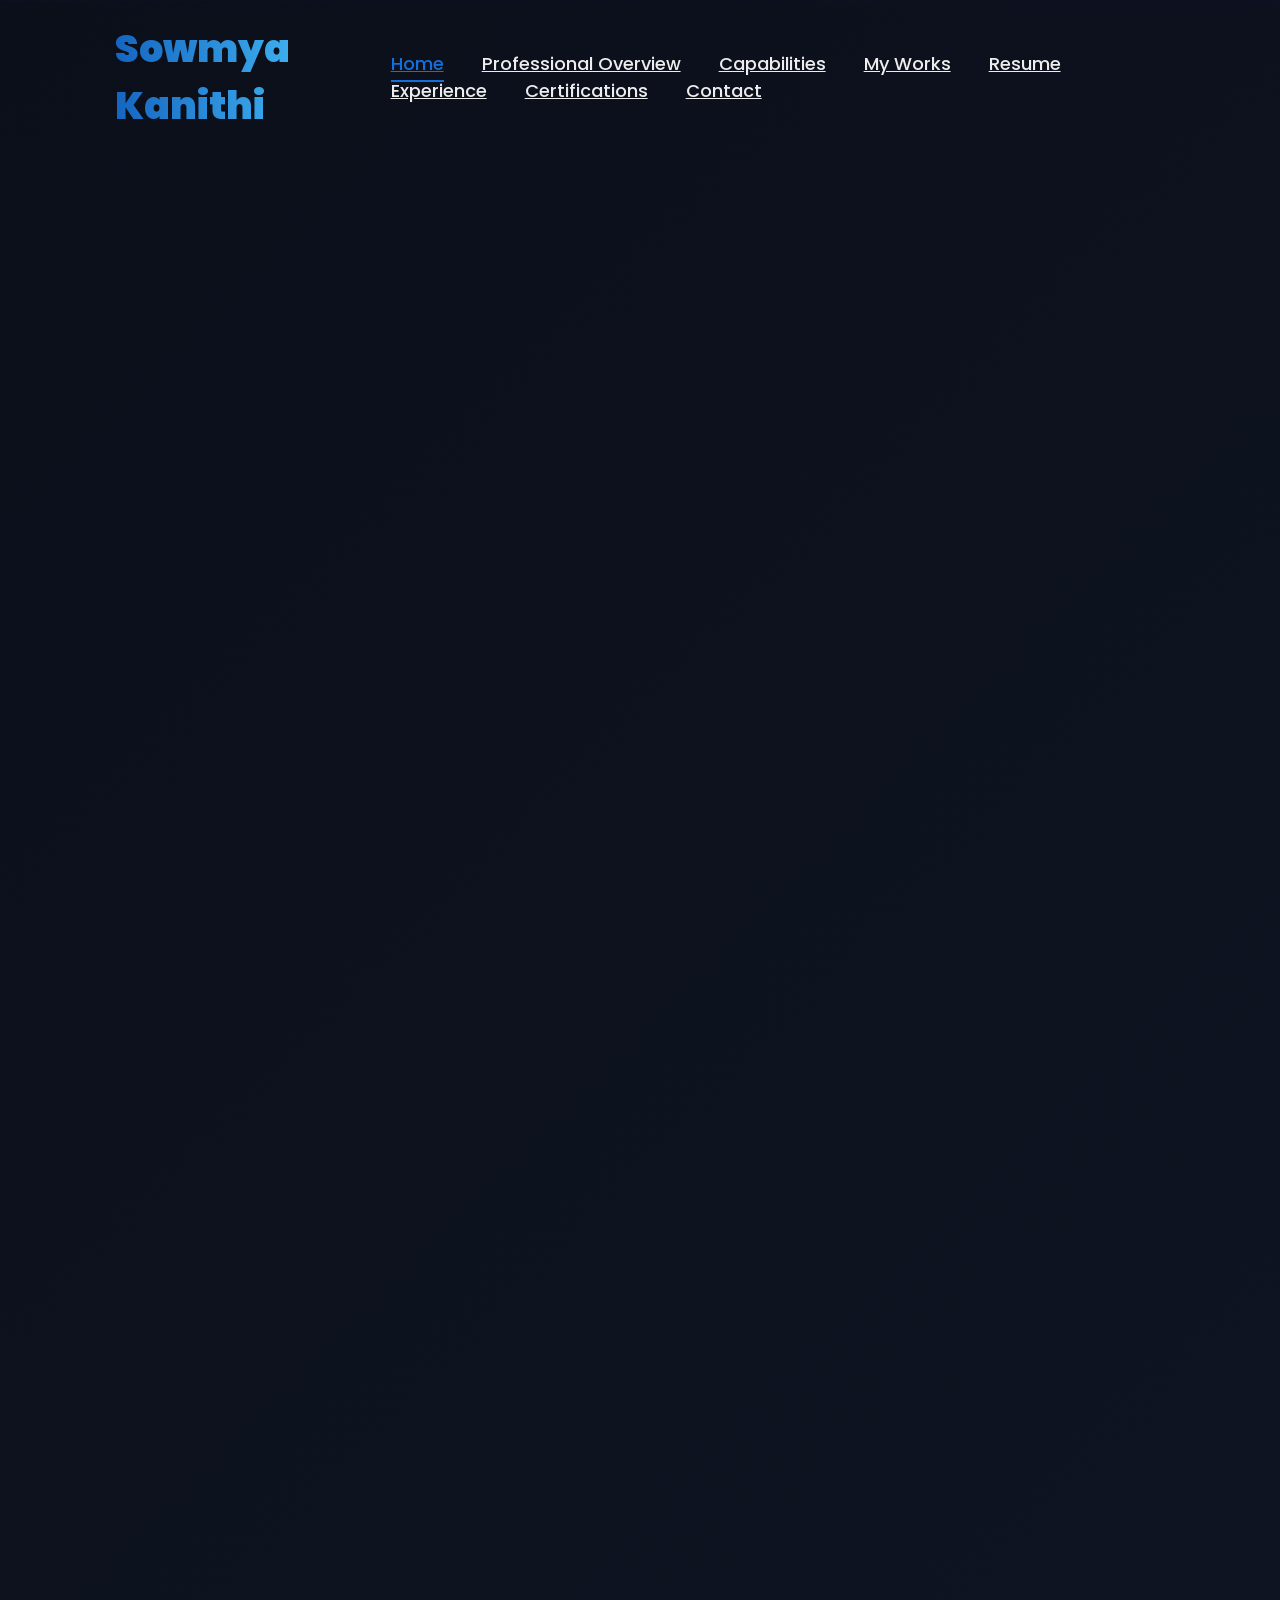
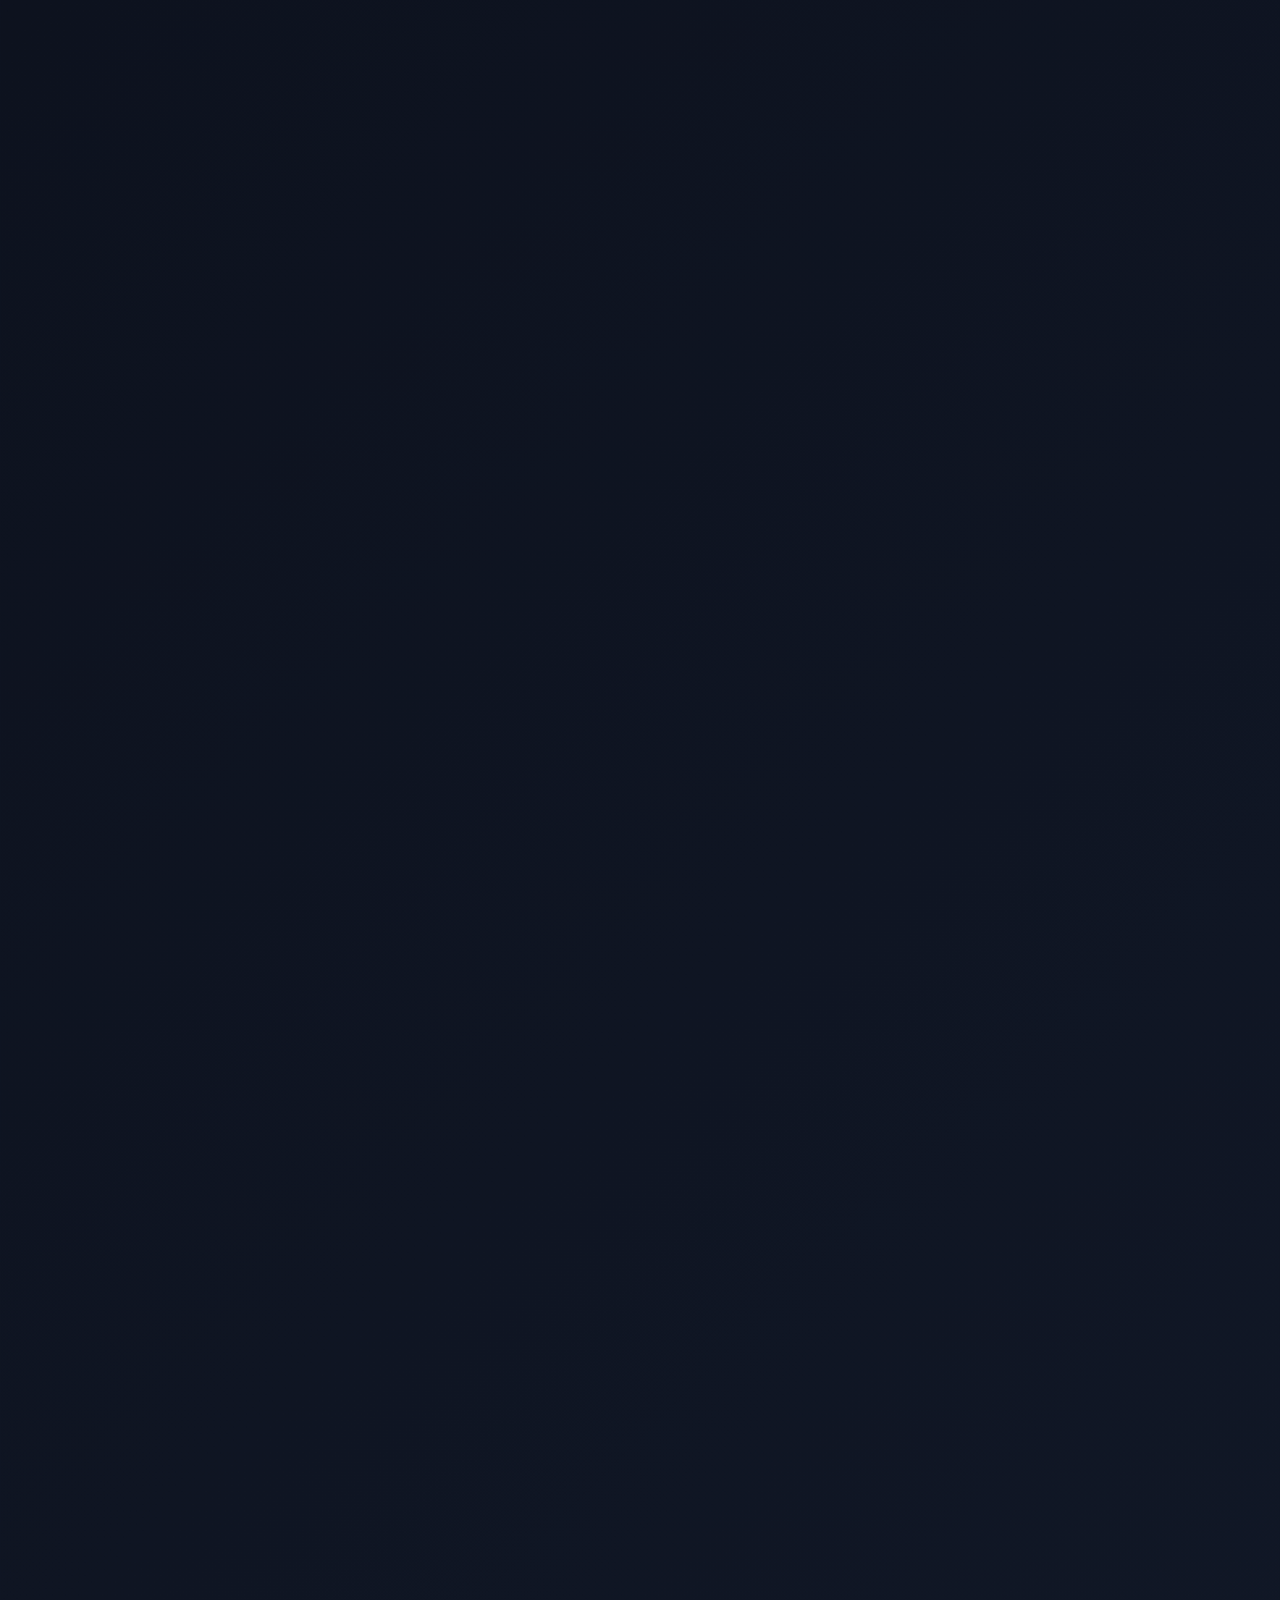
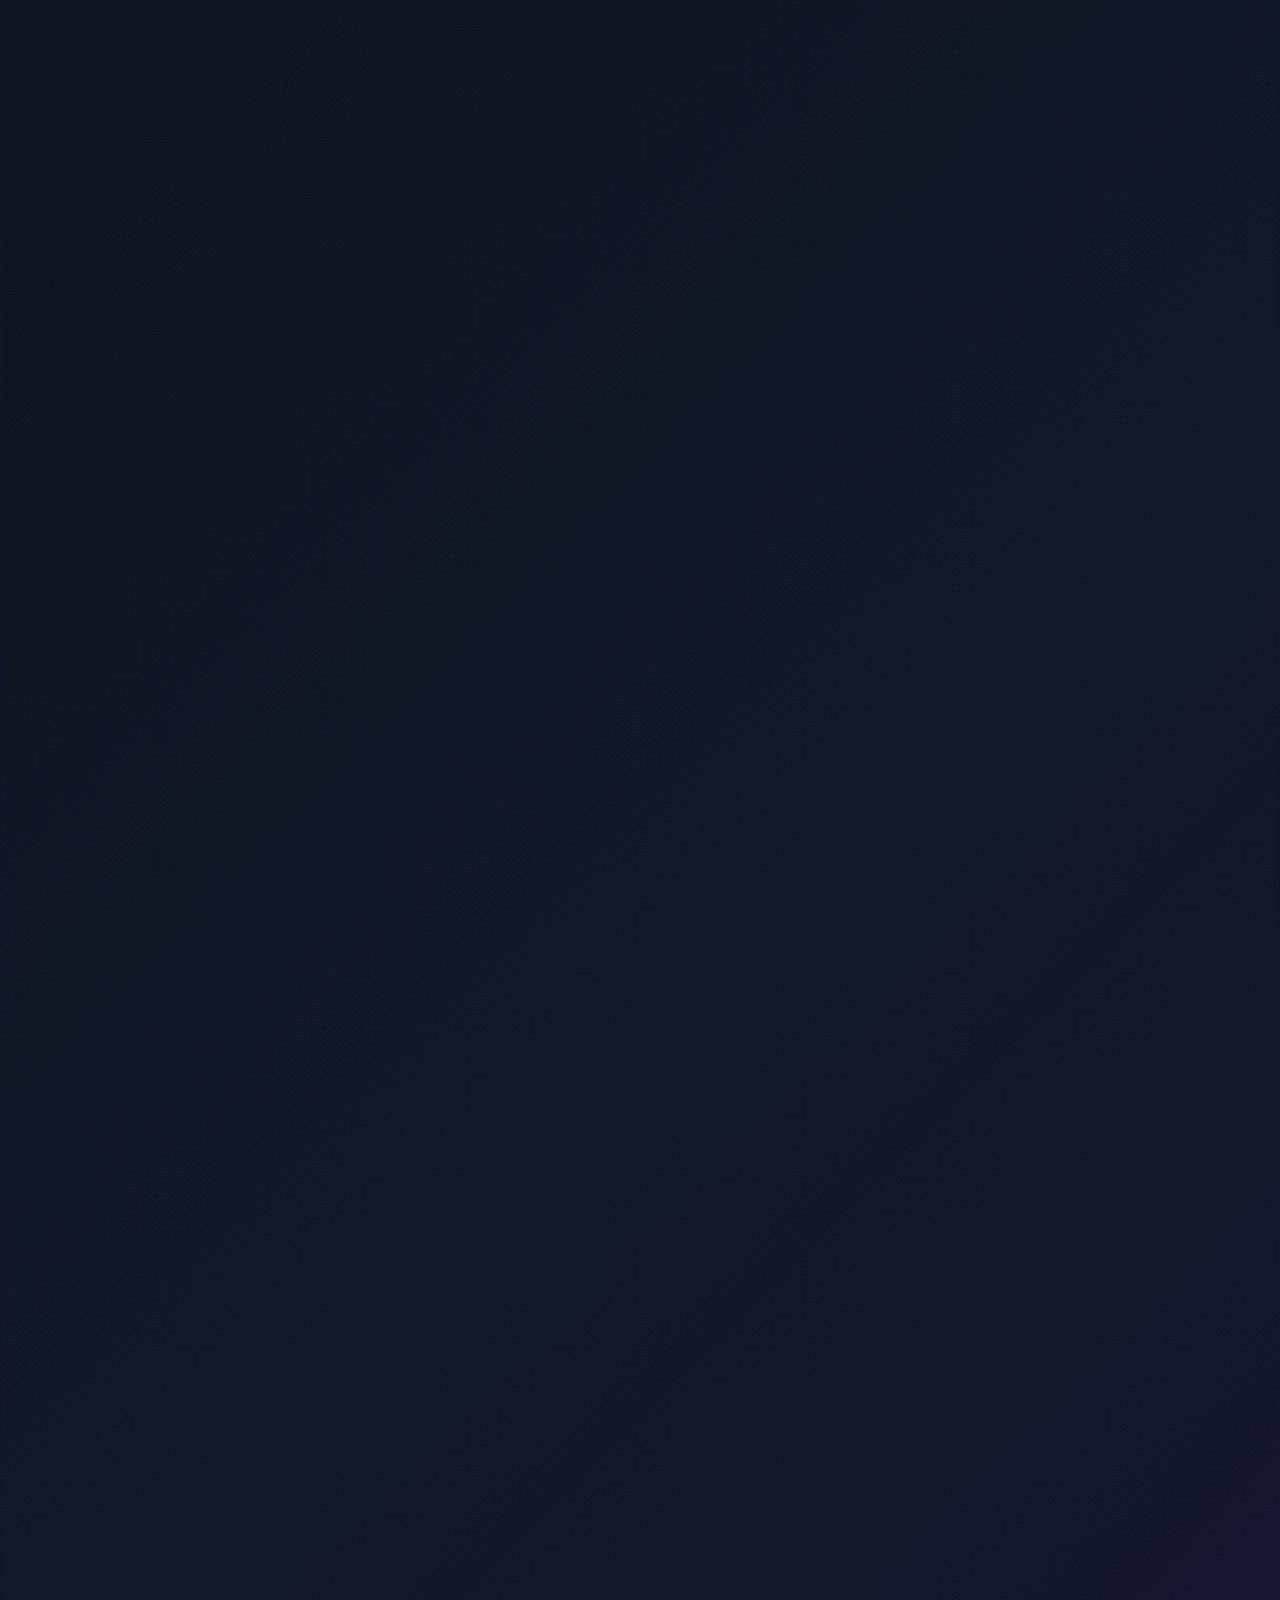
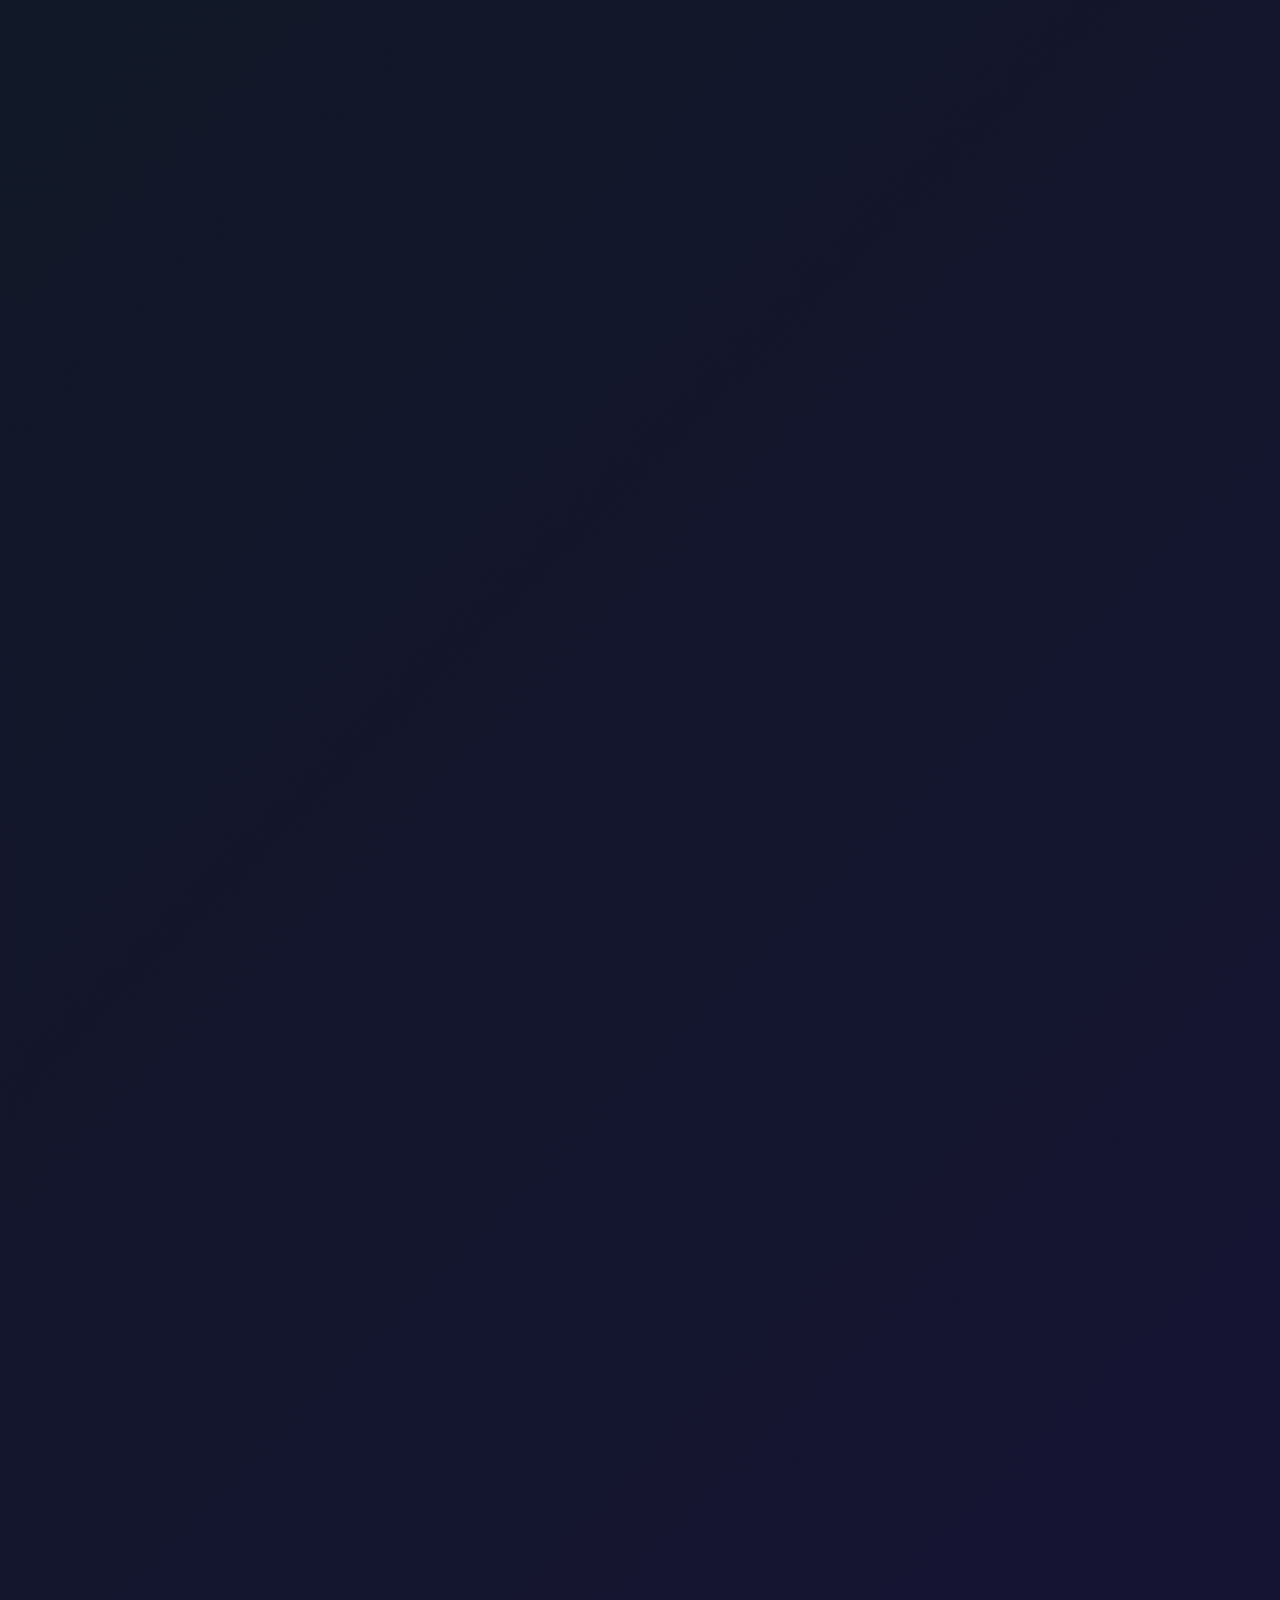
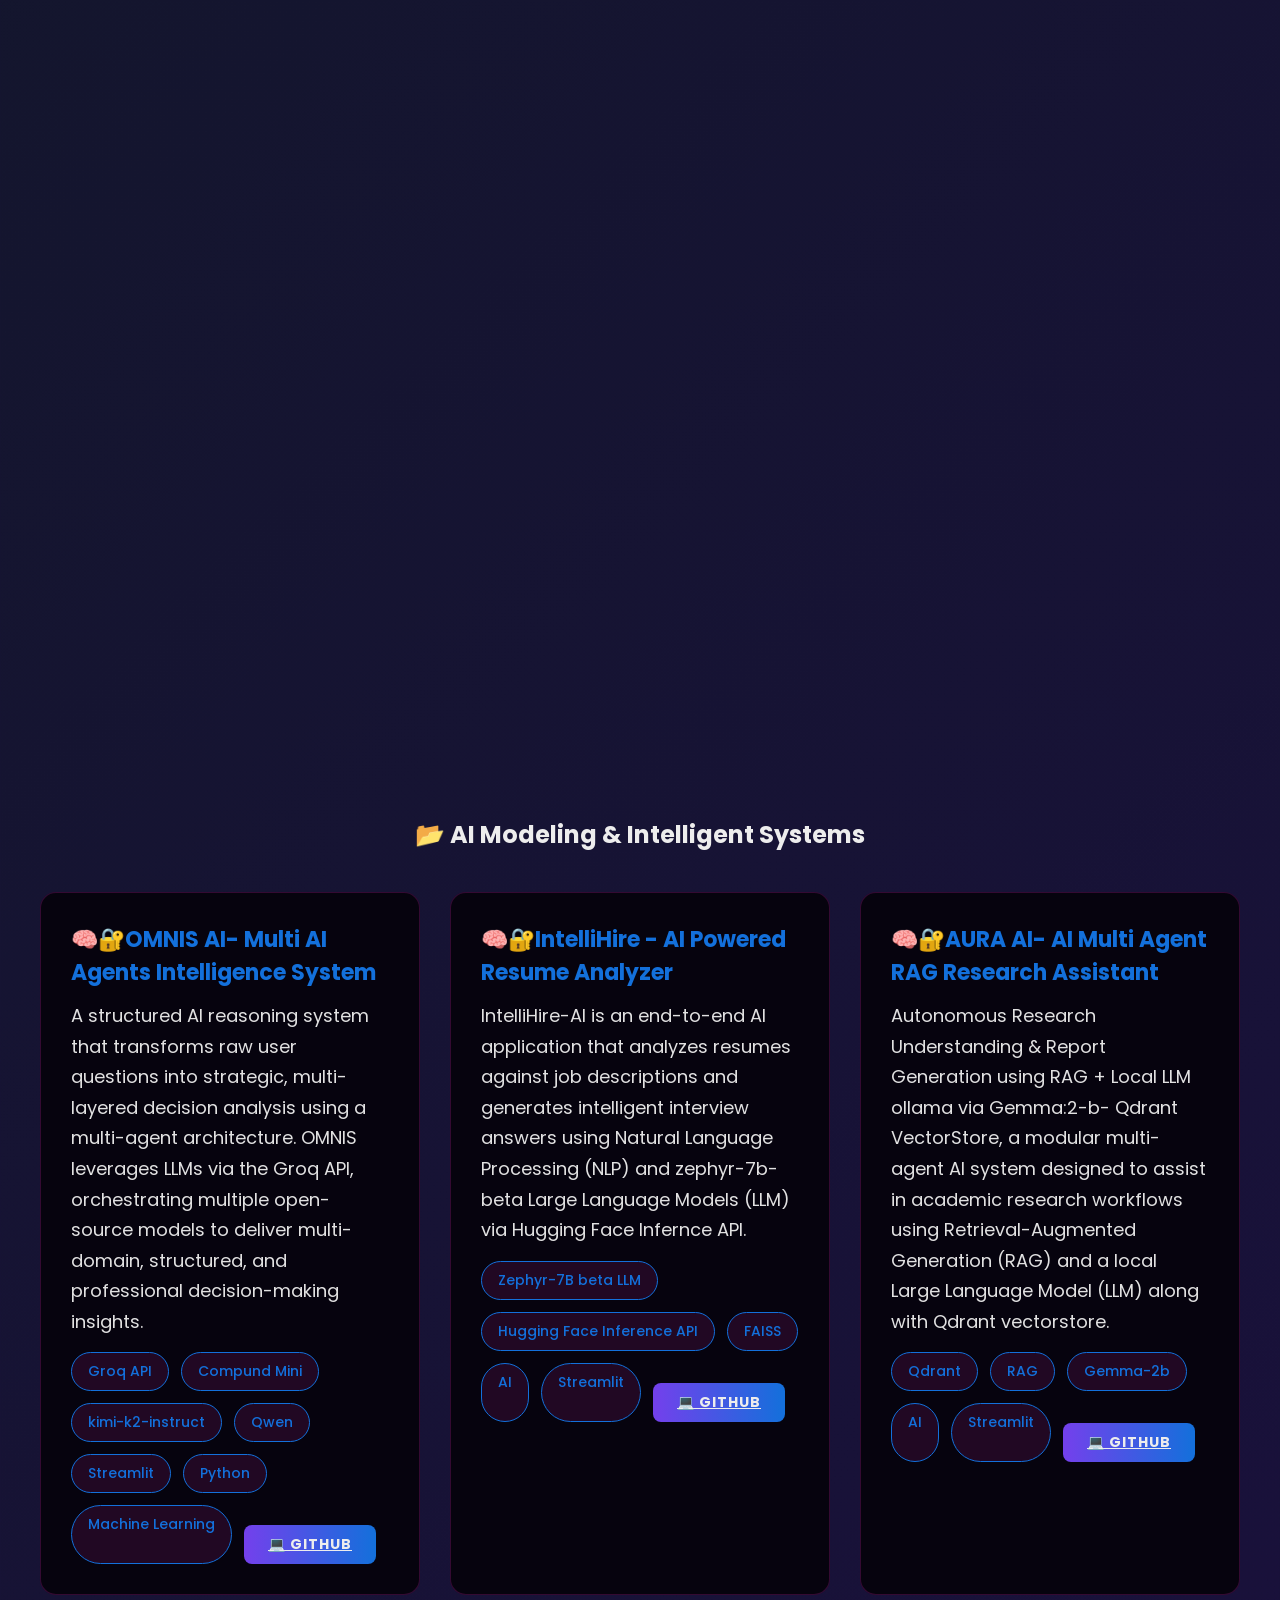
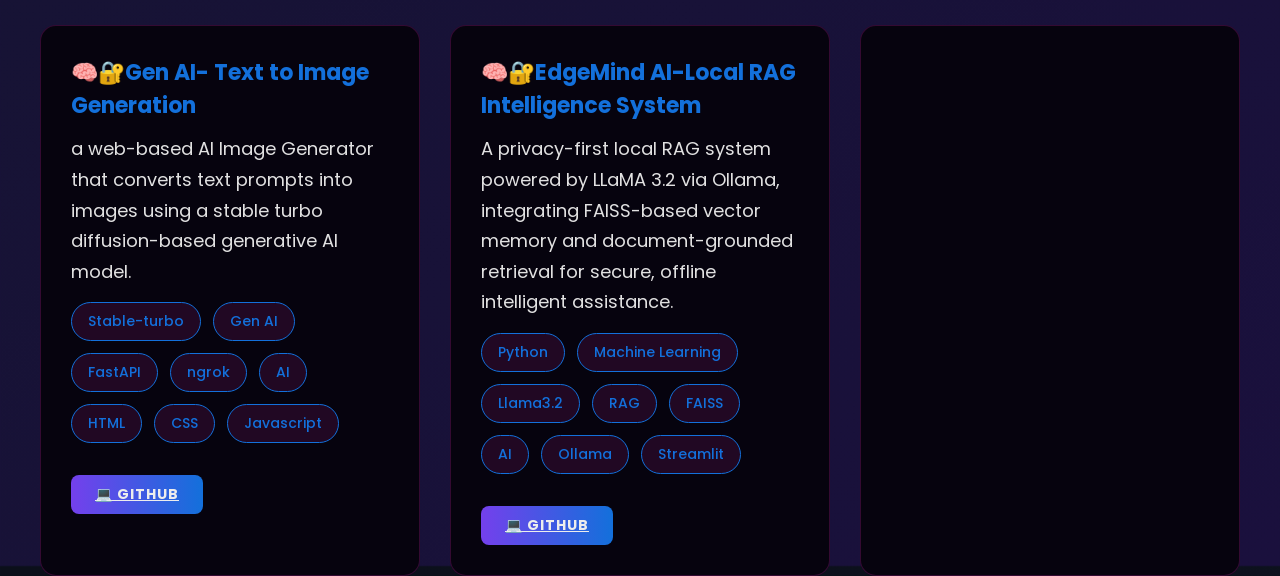
==== home.html @ eaaad218 "Rename index.html to home.html" ====
<!DOCTYPE html>
<html lang="en">
<head>
  <meta charset="UTF-8" />
  <meta name="viewport" content="width=device-width, initial-scale=1.0" />
  <title>Sowmya Kanithi | Portfolio</title>
  
  <!-- Google tag (gtag.js) -->
<script async src="https://www.googletagmanager.com/gtag/js?id=G-3ME62RNR73"></script>
<script>
  window.dataLayer = window.dataLayer || [];
  function gtag(){dataLayer.push(arguments);}
  gtag('js', new Date());

  gtag('config', 'G-PY3MN7GMGR');
</script>
  
  <!-- Google tag (gtag.js) -->
<script async src="https://www.googletagmanager.com/gtag/js?id=G-3ME62RNR73"></script>
<script>
  window.dataLayer = window.dataLayer || [];
  function gtag(){dataLayer.push(arguments);}
  gtag('js', new Date());

  gtag('config', 'G-PY3MN7GMGR');
</script>
  <link rel="stylesheet" href="css/styles.css" />
  <link href="https://unpkg.com/boxicons@2.1.4/css/boxicons.min.css" rel="stylesheet" />
</head>





<body>
<div id="particles-js"></div>


<!-- HEADER -->
<header class="header">
  <a href="#home" class="brand-logo">Sowmya Kanithi</a>
  <div class="bx bx-menu" id="menu-icon"></div>

  <nav class="navbar">
    <a href="#home" class="active">Home</a>
    <a href="#about">Professional Overview</a>
    <a href="#skills">Capabilities</a>
    <a href="#projects">My Works</a>
    <a href="Sowmya_Kanithi_Resume.pdf">Resume</a>
    <a href="#internships">Experience</a>
    <a href="#certifications">Certifications</a>
    <a href="#contact">Contact</a>
  </nav>
</header>



<!-- HOME -->
 
<section class="home reveal" id="home">
  <div class="home-content">
    <h1>Hello World, I'm <span>Sowmya Kanithi</span></h1>
    <h3 class="typing-text"><span id="typing"></span></h3>

    <p>
     Creating next-generation AI systems using ML, GenAI, and LLM technologies
    </p>
  

    <!----Skills Cloud-->
<div class="skills-cloud">

  <span class="skill-fly">Machine Learning</span>
  <span class="skill-fly">Generative AI</span>
  <span class="skill-fly">Artificial Intelligence</span>
  <span class="skill-fly">LLM Orchestration</span>
  <span class="skill-fly">AI Agents</span>
  <span class="skill-fly">Retrieval Augmented Generation</span>
  <span class="skill-fly">Natural Language Processing</span>
  <span class="skill-fly">Computer Vision</span>
  <span class="skill-fly">Deep Learning</span>
  <span class="skill-fly">Front End </span>
  <span class="skill-fly">Full Stack Development</span>

</div>

<p>
  Developing scalable solutions with RAG architectures and multi agentic workflows.
</p>

<section class="ai-impact">

  <div class="impact-container">

    <div class="impact-box">
      <h2 class="counter" data-target="10">10</h2>
      <p>Applied AI & GenAI Solutions</p>
    </div>



    <div class="impact-box">
      <h2 class="counter" data-target="10">10</h2>
      <p>ML Intelligent Systems</p>
    </div>

  </div>

</section>



    <div class="btn-box">
      <a href="Sowmya_Kanithi_Resume.pdf" class="btn" download>📄View Resume
      </a>
      <a href="#contact" class="btn">Let's Colaborate</a>
    </div>
  </div>
</section>


<!----About----------------->
<section class="about reveal" id="about">
  <h2 class="heading">Professional <span>Overview</span></h2>

  <div class="about-content reveal">

  <p>
    I am an <span class="highlight">AI & Machine Learning Engineer</span> 
    specializing in building intelligent systems powered by 
    <span class="highlight">Machine Learning, Natural Language Processing, and Generative AI</span> 
    to solve complex real-world challenges.
  </p>

  <p>
    I design and develop 
    <span class="highlight">end-to-end AI architectures</span>, including 
    <span class="highlight">Retrieval-Augmented Generation (RAG) pipelines</span>, 
    <span class="highlight">LLM-driven applications</span>, and 
    <span class="highlight">scalable NLP platforms</span> engineered for real-world deployment.
  </p>

  <p>
    My focus is on transforming advanced models and complex datasets into 
    <span class="highlight">robust, production-ready AI systems</span> 
    that generate meaningful insights and deliver measurable impact.
  </p>

  <p>
    With a strong passion for innovation, I continuously explore 
    <span class="highlight">emerging advancements in AI, Deep Learning, and intelligent automation</span> 
    to build next-generation intelligent solutions.
  </p>

  <p>
    Beyond AI engineering, I bring expertise in 
    <span class="highlight">Frontend Development and Data Science</span>, 
    while expanding into 
    <span class="highlight">Full-Stack AI Development</span> 
    to create seamless, end-to-end intelligent applications.
  </p>

  </div>


    <div class="btn-box">
      <a href="#projects" class="btn">📁Engineering Portfolio</a>
      <a href="#skills" class="btn">🧑‍💻💡Core Engineering Capabilities</a>
    </div>
  </div>
</section>





<!-- SKILLS -->
<section class="skills reveal" id="skills">
  <h2 class="heading">Core <span>Engineering Capabilities</span></h2>

  <div class="skills-grid">

    <div class="skill-card">
      <h3>💻Core Programming & Software Engineering</h3>
      <div class="skill-tags">
        <span>Python</span>
        <span>C / C++</span>
        <span>SQL</span>
      </div>
    </div>


    <div class="skill-card">
      <h3>🧠 Machine Learning</h3>
      <div class="skill-tags">
        <span>Supervised</span>
        <span>Unsupervised</span>
        <span>Evaluation</span>
        <span>Classification</span>
        <span>Cross Validation</span>
        <span>Regression</span>
      </div>
    </div>

    <div class="skill-card">
      <h3>🚀 Artificial Intelligence</h3>
      <div class="skill-tags">
        <span>Model Deployment</span>
        <span>AI Pipelines</span>
        <span>API Integration</span>
        <span>Scalable AI Systems</span>
      </div>
    </div>

    <div class="skill-card">
      <h3>🗣️ Natural Language Intelligence</h3>
      <div class="skill-tags">
        <span>NLTK</span>
        <span>spaCy</span>
        <span>Gensim</span>
        <span>TF-IDF</span>
        <span>Word Vectors</span>
      </div>
    </div>

    <div class="skill-card">
      <h3>🤖 Generative AI</h3>
      <div class="skill-tags">
        <span>LLMs</span>
        <span>Prompt Engineering</span>
        <span>RAG</span>
        <span>Hugging Face Transformers</span>
        <span>AI Agents</span>
        <span>VectorBases</span>
      </div>
    </div>

    <div class="skill-card">
      <h3> Backend & API</h3>
      <div class="skill-tags">
        <span>FastAPI</span>
        <span>Groq API</span>
        <span>ngrok</span>
        <span>HuggingFace Inference</span>
      </div>
    </div>


    <div class="skill-card">
      <h3> Large Language Models</h3>
      <div class="skill-tags">
       <span>Ollama</span>
        <span>LLaMA</span>
        <span>Qwen </span>
        <span>FLAN-T5</span>
        <span>Stable-turbo diffusion</span>
        <span>Groq/compound-mini</span>
        <span>moonshotai/kimi-k2-instruct</span>
        <span>Gemma-2b</span>
        <span>zephyr-7b-beta</span>
        </div>
    </div>


    <div class="skill-card">
      <h3>🔗 Retrieval-Augmented Generation (RAG)</h3>
      <div class="skill-tags">
        <span>LangChain</span>
        <span>FAISS</span>
        <span>Chroma DB</span>
        <span>Embeddings</span>
        <span>Sentence Transformers</span>
      </div>
    </div>

    

    <div class="skill-card">
      <h3>🧬 Deep Learning</h3>
      <div class="skill-tags">
        <span>ANN</span>
        <span>CNN</span>
        <span>YOLO</span>
        <span>OpenCV</span>
        <span>PyTorch</span>
        <span>Tensorflow</span>
      </div>
    </div>

    <div class="skill-card">
      <h3>🎨 Frontend & Interface Engineering</h3>
      <div class="skill-tags">
        <span>HTML/CSS</span>
        <span>JavaScript</span>
      </div>
    </div>


    <div class="skill-card">
      <h3>🌐 Model Deployment</h3>
      <div class="skill-tags">
        <span>Streamlit</span>
        <span>vercel</span>
        <span>Netlify</span>
        <span>Gradio</span>
        <span>Git/GitHub</span>
        <span>Hugging Face Spaces</span>
      </div>
    </div>

    <div class="skill-card">
      <h3>🛠️ AI Frameworks & Technology Stack</h3>
      <div class="skill-tags">
        <span>Jupyter Notebook</span>
        <span>Google Colab</span>
        <span>VS Code</span>
        <span>PyCharm</span>
        <span>GitHub</span>
      </div>
    </div>

    <div class="skill-card">
      <h3>🗄️ Databases & Data Engineering</h3>
      <div class="skill-tags">
        <span>FAISS</span>
        <span>ChromaDB</span>
        <span>SQL</span>
      </div>
    </div>
  </div>
</section>



<!-- PROJECTS (SKILL-CARD STYLE GRID) -->
<section class="projects reveal" id="projects">
  <h4 class="heading">Engineering <span>Portfolio</span></h4>
  

  <!-- ===== HuggingFace Spaces Deployed Projects ===== -->
  <h3 class="sub-heading">Production AI Systems – Hugging Face🤗</h3>

  <div class="project-grid">

    <div class="project-card">
        <h3>📚⚙️EconomAI - AI Finance Business Analyst</h3>
      </a>

      <p>
        An intelligent AI-powered business analysis system that transforms raw business data into actionable insights using Machine Learning, LLM reasoning, and automated analytics pipelines. The system analyzes financial and operational data, generates strategic insights, and assists decision-making through AI-driven reports, predictive analysis, and natural language explanations.
      </p>

      <div class="project-tags">
        <span>ngrok</span>
        <span>FAISS</span>
        <span>Python</span>
        <span>HuggingFace Spaces</span>
        <span>FLAN-T5</span>
        <span>Gradio</span>
      </div>

      <a class="github-link"
href="https://github.com/sowmya13531/AI-Finance-Personal-Business-Analyst.git" target="_blank" rel="noopener noreferrer">
 💻 Github</a>

      <a class="project-link" href="https://huggingface.co/spaces/Sowmya135/AI-Finance-Business-Analyst" target="_blank" >
        <span>🚀LIVE</span>
      </a>
    </div>

    <div class="project-card">
        <h3>📰🧠VeritasAI – Hybrid Explainable News Intelligence System</h3>
      </a>

      <p>
       A multi-stage hybrid AI system that detects misinformation using ensemble machine learning, contextual embeddings, and LLM-assisted reasoning.Built with explainable modules, bias & emotion analysis, and adaptive feedback memory for scalable, interpretable real-time deployment on Hugging Face Spaces.
      </p>

      <div class="project-tags">
        <span>Qwen 1.9B LLM</span>
        <span>XAI</span>
        <span>Gradio</span>
        <span>ChromaDB</span>
        <span>Machine Learning</span>
        <span>HuggingFace Spaces</span>
        <span>Python</span>
        <span>Machine Learning</span>
        <span>TFIDF</span>
        <span>SpaCy</span>
      </div>
      
    
        <a class="github-link"
    href="https://github.com/sowmya13531/AI-News-Credibility-Analyzer"
    target="_blank">
    💻 GitHub
    </a>

      <a class="project-link" href="https://huggingface.co/spaces/Sowmya135/AI-News-Credibility-Analyzer" target="_blank" rel="noopener noreferrer">
        <span>🚀LIVE</span>
      </a>
    </div>
  


    <div class="project-card">
        <h3>📚⚙️ContextIQ – Retrieval-Augmented Knowledge Engine</h3>
      </a>

      <p>
        An advanced Retrieval-Augmented Generation (RAG) system enabling multi-format document ingestion (PDF, TXT, DOCX) with context-aware semantic retrieval.Delivers grounded, citation-backed responses using vector embeddings and LLM reasoning to minimize hallucinations and ensure factual accuracy.
      </p>

      <div class="project-tags">
        <span>LangChain</span>
        <span>FAISS</span>
        <span>Python</span>
        <span>HuggingFace Spaces</span>
        <span>FLAN-T5</span>
        <span>Gradio</span>
      </div>

      <a class="github-link"
href="https://github.com/sowmya13531/RAG.git" target="_blank" rel="noopener noreferrer">
 💻 Github</a>

      <a class="project-link" href="https://huggingface.co/spaces/Sowmya135/RetrievalAugmentedGenerator" target="_blank" >
        <span>🚀LIVE</span>
      </a>
    </div>

    <div class="project-card">
        <h3>🛡️🌐PhishShield AI – Intelligent URL Threat Detection Engine</h3>
      </a>

      <p>
        An AI-powered web threat detection system that classifies URLs as benign, phishing, malware, or defacement using supervised machine learning models trained on labeled security datasets.
Engineered with feature extraction pipelines, lexical analysis, and real-time prediction capabilities for robust and scalable web security intelligence.
      </p>

      <div class="project-tags">
        <span>Gradio</span>
        <span>HuggingFace Spaces</span>
        <span>Python</span>
        <span>Machine Learning</span>
      </div>

      <a class="github-link"
      href="https://github.com/sowmya13531/URL-Defender.git" target="_blank" rel="noopener noreferrer">
   💻 Github</a>

      <a class="project-link" href="https://huggingface.co/spaces/Sowmya135/URL-threat-detector" target="_blank" rel="noopener noreferrer">
        <span>🚀LIVE</span>
      </a>
    </div>

    <div class="project-card">
        <h3>📄🧠DocuFusion AI – Multi-Document Intelligence Engine</h3>
      </a>

      <p>
        A multi-document Retrieval-Augmented Generation (RAG) system enabling semantic search and contextual question answering across multiple PDF sources.
Utilizes vector embeddings, similarity retrieval, and LLM-based reasoning to deliver grounded, context-aware responses with reduced hallucinations.
      </p>

      <div class="project-tags">
        <span>Gradio</span>
        <span>HuggingFace Spaces</span>
        <span>Python</span>
        <span>Machine Learning</span>
        <span>Senetnce Transformers</span>
        <span>Google FLAN-T5</span>
      </div>

      <a class="github-link"
       href="https://github.com/sowmya13531/Simple-RAG-Application.git" target="_blank" rel="noopener noreferrer">
   💻 Github</a>

      <a class="project-link" href="https://huggingface.co/spaces/Sowmya135/RAG" target="_blank" rel="noopener noreferrer">
        <span>🚀LIVE</span>
      </a>
    </div>
  </div>
  <div class="btn-box">
    <a href="#internships" class="btn">Internship Experience
    </a>
  </div>
</section>









<!-- == Other GitHub Projects == -->
<h3 class="sub-heading">📂 AI Modeling & Intelligent Systems</h3>

<div class="project-grid">

   <div class="project-card">
      <h3>🧠🔐OMNIS AI- Multi AI Agents Intelligence System</h3>
    </a>
    <p>
      A structured AI reasoning system that transforms raw user questions into strategic, multi-layered decision analysis using a multi-agent architecture. OMNIS leverages LLMs via the Groq API, orchestrating multiple open-source models to deliver multi-domain, structured, and professional decision-making insights.
    </p>
    <div class="project-tags">
      <span>Groq API</span>
      <span>Compund Mini</span>
      <span>kimi-k2-instruct</span>
      <span>Qwen</span>
      <span>Streamlit</span>
      <span>Python</span>
      <span>Machine Learning</span>
      <a class="github-link"
       href="https://github.com/sowmya13531/OMNIS.git" target="_blank" rel="noopener noreferrer">
   💻 Github</a>

    </div>
  </div>

  <div class="project-card">
      <h3>🧠🔐IntelliHire - AI Powered Resume Analyzer</h3>
    </a>
    <p>
      IntelliHire-AI is an end-to-end AI application that analyzes resumes against job descriptions and generates intelligent interview answers using Natural Language Processing (NLP) and zephyr-7b-beta Large Language Models (LLM) via Hugging Face Infernce API.
    </p>
    <div class="project-tags">
      <span>Zephyr-7B beta LLM</span>
      <span>Hugging Face Inference API</span>
      <span>FAISS</span>
      <span>AI</span>
      <span>Streamlit</span>
      <a class="github-link"
       href="https://github.com/sowmya13531/IntelliHire-AI.git" target="_blank" rel="noopener noreferrer">
   💻 Github</a>

    </div>
  </div>

  <div class="project-card">
      <h3>🧠🔐AURA AI- AI Multi Agent RAG Research Assistant</h3>
    </a>
    <p>
      Autonomous Research Understanding & Report Generation using RAG + Local LLM ollama via Gemma:2-b- Qdrant VectorStore, a modular multi-agent AI system designed to assist in academic research workflows using Retrieval-Augmented Generation (RAG) and a local Large Language Model (LLM) along with Qdrant vectorstore.
    </p>
    <div class="project-tags">
      <span>Qdrant</span>
      <span>RAG</span>
      <span>Gemma-2b</span>
      <span>AI</span>
      <span>Streamlit</span>
      <a class="github-link"
       href="https://github.com/sowmya13531/AURA-AI-Multi-Agent-RAG-Research-Assistant-.git" target="_blank" rel="noopener noreferrer">
   💻 Github</a>

    </div>
  </div>


  <div class="project-card">
      <h3>🧠🔐Gen AI- Text to Image Generation</h3>
    </a>
    <p>
       a web-based AI Image Generator that converts text prompts into images using a stable turbo diffusion-based generative AI model.
    </p>
    <div class="project-tags">
      <span>Stable-turbo</span>
      <span>Gen AI</span>
      <span>FastAPI</span>
      <span>ngrok</span>
      <span>AI</span>
      <span>HTML</span>
      <span>CSS</span>
      <span>Javascript</span>
      <a class="github-link"
       href="https://github.com/sowmya13531/Gen-AI.git" target="_blank" rel="noopener noreferrer">
   💻 Github</a>

    </div>
  </div>



  <div class="project-card">
      <h3>🧠🔐EdgeMind AI-Local RAG Intelligence System</h3>
    </a>
    <p>
      A privacy-first local RAG system powered by LLaMA 3.2 via Ollama, integrating FAISS-based vector memory and document-grounded retrieval for secure, offline intelligent assistance.
    </p>
    <div class="project-tags">
      <span>Python</span>
      <span>Machine Learning</span>
      <span>Llama3.2</span>
      <span>RAG</span>
      <span>FAISS</span>
      <span>AI</span>
      <span>Ollama</span>
      <span>Streamlit</span>
      <a class="github-link"
       href="https://github.com/sowmya13531/LocalRAG-LLM.git" target="_blank" rel="noopener noreferrer">
   💻 Github</a>

    </div>
  </div>

  <div class="project-card">
---- css/styles.css ----
@import url('https://fonts.googleapis.com/css2?family=Poppins:wght@300;400;500;600;700;800;900&display=swap');

/* ================== ROOT ================== */
:root {
  --bg-color: linear-gradient(135deg, #0B0F1A, #111827, #1A103D);
  --second-bg-color: #06030e;
  --text-color: #ededed;
  --main-color: #1370db;
}

/* =====Loading============*/
.loader-body{
  background:#020617;
  display:flex;
  justify-content:center;
  align-items:center;
  height:100vh;
  color:#4cc9ff;
  font-family: "Courier New", monospace;
}

.boot-screen{
  text-align:left;
  font-size:18px;
  max-width:700px;
}

.spinner{
  margin-top:25px;
  width:40px;
  height:40px;
  border:4px solid rgba(21,101,192,0.2);
  border-top:4px solid #1565C0;
  border-radius:50%;
  animation:spin 1s linear infinite;
}

@keyframes spin{
  100%{
    transform:rotate(360deg);
  }
}

.ai-impact{
  padding:60px 8%;
}

.impact-container{
  display:flex;
  justify-content:center;
  flex-wrap:wrap;
  gap:40px;
}

.impact-box{

  width:180px;
  text-align:center;

  padding:25px;

  border-radius:10px;

  border:1px solid rgba(255,255,255,0.1);

  background:rgba(255,255,255,0.05);

  backdrop-filter:blur(8px);

  transition:0.3s ease;
}

.impact-box:hover{
  transform:translateY(-8px);
  box-shadow:0 10px 30px rgba(0,0,0,0.3);
}

.counter{
  font-size:3rem;
  font-weight:700;
  color:#6c63ff;
}

.impact-box p{
  margin-top:8px;
  font-size:1.4rem;
  color:#ccc;
}




.skills-cloud{
  display:flex;
  flex-wrap:wrap;
  gap:14px;
  max-width:500px;
  margin-right:40px;
}

/* skill rectangles */

.skill-fly{
  padding:8px 16px;
  font-size:1.9rem;
  font-weight:600;

  color:rgb(31, 84, 231);

  border-radius:6px;
  border:1px solid rgba(255,255,255,0.2);

  background:rgba(255,255,255,0.06);
  backdrop-filter:blur(8px);

  transition:2px 2px 2px 0.5s ease;

  animation:float 4s ease-in-out infinite;
}

/* hover */

.skill-fly:hover{
  transform:scale(1.08);
  border-color:#6c63ff;
  box-shadow:0 8px 20px rgba(108,99,255,0.35);
}

/* floating animation */

@keyframes float{

  0%{
    transform:translateY(0px);
  }

  50%{
    transform:translateY(-10px);
  }

  100%{
    transform:translateY(0px);
  }

}

/* different animation timing */

.skill-fly:nth-child(2){animation-duration:5s;}
.skill-fly:nth-child(3){animation-duration:6s;}
.skill-fly:nth-child(4){animation-duration:4.5s;}
.skill-fly:nth-child(5){animation-duration:5.5s;}
.skill-fly:nth-child(6){animation-duration:6s;}
.skill-fly:nth-child(7){animation-duration:5s;}
.skill-fly:nth-child(8){animation-duration:4s;}
.skill-fly:nth-child(9){animation-duration:5.5s;}
.skill-fly:nth-child(10){animation-duration:6s;}

/*===================Animated==========

.animated-text {
  font-size: 28px;
  font-weight: 600;
  background: linear-gradient(
    90deg,
    #1d098b,
    #a73614,
    #00a2ff
  );
  background-size: 200%;
  -webkit-background-clip: text;
  -webkit-text-fill-color: transparent;
  animation: gradientMove 3s linear infinite;
}

@keyframes gradientMove {
  0% { background-position: 0%; }
  100% { background-position: 200%; }
}*/




/* ================== GLOBAL ================== */
* {
  margin: 0;
  padding: 0;
  box-sizing: border-box;
  font-family: 'Poppins', sans-serif;
  scroll-behavior: smooth;
}

html {
  font-size: 62.5%;
  overflow-x: hidden;
}



body {
  background: var(--bg-color);
  color: var(--text-color);
}

/* ================== HEADER ================== */
.header {
  position: fixed;
  top: 0;
  width: 100%;
  padding: 2rem 9%;
  display: flex;
  justify-content: space-between;
  align-items: center;
  z-index: 1000;
  transition: 0.3s;
}

.header.sticky {
  background: rgba(8, 27, 41, 0.95);
  backdrop-filter: blur(10px);
}

/* ================== BRAND LOGO (STRONG + SHINE) ================== */

.brand-logo{
  font-size:3.8rem;
  font-weight:900;

  background: linear-gradient(
    90deg,
    #1565C0,
    #4cc9ff,
    #ffffff,
    #4cc9ff,
    #1565C0
  );

  background-size:400%;
  -webkit-background-clip:text;
  -webkit-text-fill-color:transparent;

  animation: aiGradient 6s linear infinite, glowPulse 3s ease-in-out infinite;
}

/* moving gradient */

@keyframes aiGradient{
  0%{
    background-position:0%;
  }

  100%{
    background-position:400%;
  }
}

/* soft glowing pulse */

@keyframes glowPulse{

  0%{
    text-shadow:
    0 0 4px rgba(76,201,255,0.3),
    0 0 8px rgba(21,101,192,0.2);
  }

  50%{
    text-shadow:
    0 0 8px rgba(76,201,255,0.5),
    0 0 16px rgba(21,101,192,0.35);
  }

  100%{
    text-shadow:
    0 0 4px rgba(76,201,255,0.3),
    0 0 8px rgba(21,101,192,0.2);
  }

}



/* ================== NAVBAR ================== */
.navbar a {
  font-size: 1.8rem;
  margin-left: 3.5rem;
  color: var(--text-color);
  font-weight: 500;
  position: relative;
  transition: 0.3s;
}

.navbar a::after {
  content: "";
  position: absolute;
  left: 0;
  bottom: -6px;
  width: 0%;
  height: 2px;
  background: var(--main-color);
  transition: 0.3s ease;
}

.navbar a:hover::after,
.navbar a.active::after {
  width: 100%;
}

.navbar a:hover,
.navbar a.active {
  color: var(--main-color);
}

#menu-icon {
  font-size: 3.6rem;
  cursor: pointer;
  display: none;
}

/* ================== SECTIONS ================== */
section {
  min-height: 100vh;
  padding: 11rem 9% 4rem;
}

.heading {
  font-size: 5.2rem;
  text-align: center;
  margin-bottom: 4.5rem;
}

.heading span {
  color: var(--main-color);
}

/* ================== HOME ================== */
.home {
  display: flex;
  align-items: center;
}

.home-content {
  max-width: 70rem;
  animation: fadeInUp 1.2s ease forwards;
}

@keyframes fadeInUp {
  from {
    opacity: 0;
    transform: translateY(40px);
  }
  to {
    opacity: 1;
    transform: translateY(0);
  }
}

.home-content h1 {
  font-size: 6.2rem;
  line-height: 1.2;
}

.home-content h1 span {
  color: var(--main-color);
}

/* ================== TYPING TEXT ================== */
.typing-text {
  font-size: 3.7rem;
  font-weight: 600;
  margin: 2rem 0;
  color: var(--main-color);
}

.typing-text span {
  border-right: 3px solid var(--main-color);
  padding-right: 8px;
  animation: blink 1s infinite;
}

@keyframes blink {
  50% { border-color: transparent; }
}

/* ================== HOME DESCRIPTION ================== */
.home-content p {
  font-size: 2rem;
  line-height: 1.8;
  margin: 2.5rem 0 4.5rem;
  opacity: 0.95;
}

/* ================== BUTTONS ================== */
.btn-box {
  display: flex;
  gap: 2.2rem;
  flex-wrap: wrap;
}

.btn {
  padding: 1.3rem 3.2rem;
  border-radius: 0.9rem;
  background: var(--main-color);
  color: var(--bg-color);
  font-size: 1.7rem;
  font-weight: 600;
  transition: 0.4s;
  position: relative;
  overflow: hidden;
}

.btn::before {
  content: "";
  position: absolute;
  width: 0%;
  height: 100%;
  left: 0;
  top: 0;
  background: white;
  opacity: 0.15;
  transition: 0.4s;
}

.btn:hover::before {
  width: 100%;
}


.btn:hover {
  background: transparent;
  color: var(--main-color);
  border: 2px solid var(--main-color);
  transform: translateY(1px);
  box-shadow: 0 10px 25px rgba(187, 34, 154, 0.4);
}

/* ================== SOCIAL ================== */
.home-sci {
  position: absolute;
  bottom: 4rem;
  display: flex;
  gap: 1.6rem;
}

.home-sci a {
  width: 44px;
  height: 44px;
  border: 2px solid var(--main-color);
  border-radius: 50%;
  display: grid;
  place-items: center;
  color: var(--main-color);
  font-size: 1.9rem;
  transition: 0.4s;
}

.home-sci a:hover {
  background: var(--main-color);
  color: var(--bg-color);
}


.about {
  position: relative;
  padding: 80px 10%;
}
/* =================ABOUT=====================*/
/* Left Accent Glow Line */
.about::before {
  content: "";
  position: absolute;
  left: 0;
  top: 20%;
  height: 60%;
  width: 4px;
  background: linear-gradient(to bottom, #00ffd5, #2be2d9);
  box-shadow: 0 0 15px #ff0037, 0 0 30px #0bb6a8;
}

/* About Text */
.about-content p {
  font-size: 2.2rem;
  line-height: 1.85;
  max-width: 85rem;
  text-align: center;
  color: #ccc;
  margin: 0 auto 3.5rem;
  transition: all 0.4s ease;
}

/* Neon Highlight */
.highlight {
  color: #1370db;
  font-weight: 600;
  text-shadow:  #a200ff, #1370db;
}

/* Subtle Hover Effect */
.about-content p:hover {
  transform: translateX(5px);
  color: #ffffff;
}


/* ================== SKILLS TEXT ================== */
.skills-container p {
  font-size: 2.1rem;
  text-align: center;
  line-height: 1.7;
  width: 100%;
  overflow-x: hidden;
}

/* ================== SKILLS GRID ================== */
.skills-grid {
  display: grid;
  grid-template-columns: repeat(auto-fit, minmax(30rem, 1fr));
  gap: 3rem;
  max-width: 120rem;
  margin: 0 auto;
  transform: translateY(5px);
  transition: 0.8s ease;
}
.skill-card{

  position:relative;
  padding:14px 22px;

  background:rgba(255,255,255,0.05);
  border:solid #1565C0;

  color: #1565C0;
  font-weight:500;
  font-size: 2rem;

  backdrop-filter:blur(8px);

  border-radius:3px;

  clip-path: polygon(
  0% 0%, 
  85% 0%, 
  100% 50%, 
  85% 100%, 
  0% 100%
  );

  transition:0.3s;
}

/* small tag hole */

.skill-card::after{

  content:"";
  position:absolute;

  right:12px;
  top:50%;
  transform:translateY(-50%);

  width:8px;
  height:8px;

  background:#020617;
  border-radius:50%;

  border:1px solid #1565C0;
}

/* hover effect */

.skill-card:hover{

  transform:translateY(0.2px) scale(1.05);

  box-shadow:
  0 0 12px rgba(76,201,255,0.5),
  0 0 20px rgba(21,101,192,0.3);

}
/*
.skill-card {
  background: var(--second-bg-color);
  padding: 3rem;
  border-radius: 1.6rem;
  border: 1px solid rgba(187, 34, 154, 0.25);
  transform: translateY(5px);
  transition: 0.8s ease;
}

.skill-card:hover {
  transform: translateY(-8px);
  border-color: var(--main-color);
  box-shadow: 0 10px 30px rgba(187, 34, 154, 0.2);
}

.skill-card h3 {
  font-size: 2.2rem;
  margin-bottom: 1.2rem;
  color: var(--main-color);
}

.skill-card p {
  font-size: 1.8rem;
  line-height: 1.7;
  color: var(--text-color);
  opacity: 0.95;
}
*/

/* ================== SKILL TAGS ================== */
.skill-tags {
  display: flex;
  flex-wrap: wrap;
  gap: 1.2rem;
  margin-top: 1.5rem;
}

.skill-tags span {
  padding: 0.8rem 1.6rem;
  border-radius: 50px;
  font-size: 1.4rem;
  font-weight: 500;
  background: rgba(187, 34, 154, 0.15);
  color: var(--main-color);
  border: 1px solid var(--main-color);
  transition: 0.3s ease;
  cursor: default;
}

.skill-tags span:hover {
  background: var(--main-color);
  color: var(--bg-color);
  transform: scale(1);
}

/* ================== REVEAL ================== */
.reveal {
  opacity: 0;
  transform: translateY(50px);
  transition: 0.9s ease;
}

.reveal.active {
  opacity: 1;
  transform: translateY(0);
}


/* ================== PROJECTS ================== */
.sub-heading {
  text-align: center;
  font-size: 2.4rem;
  margin: 6rem 0 3rem;
  font-weight: 700;
}

/* ================== LIVE RECTANGLE BUTTON ================== */
.project-link ,
.github-link{
  display: inline-block;
  margin-top: 2rem;
  padding: 0.9rem 2.4rem;
  font-size: 1.4rem;
  font-weight: 700;
  letter-spacing: 1px;
  text-transform: uppercase;

  color: var(--bg-color);
  background: linear-gradient(90deg, #7440ec, #1370db);
  border-radius: 0.8rem;

  transition: 0.3s ease;
}

.project-link:hover,
.github-link:hover {
  transform: translateY(-3px) scale(1.05);
  box-shadow: 0 8px 25px rgba(187, 34, 154, 0.4);
}


.project-container p {
  font-size: 2.1rem;
  text-align: center;
  line-height: 1.7;
  width: 100%;
  overflow-x: hidden;
}

.project-grid {
  display: grid;
  grid-template-columns: repeat(auto-fit, minmax(30rem, 1fr));
  gap: 3rem;
  max-width: 120rem;
  margin: 0 auto;
  transform: translateY(5px);
  transition: 0.8s ease;
}

.project-card {
  background: var(--second-bg-color);
  padding: 3rem;
  border-radius: 1.6rem;
  border: 1px solid rgba(187, 34, 154, 0.25);
  transition: 0.8s ease;
  transform: translateY(5px);
}

.project-card:hover {
  transform: translateY(-8px);
  border-color: var(--main-color);
  box-shadow: 0 10px 30px rgba(187, 34, 154, 0.2);
}

.project-card h3 {
  font-size: 2.2rem;
  margin-bottom: 1.2rem;
  color: var(--main-color);
}

.project-card p {
  font-size: 1.8rem;
  line-height: 1.7;
  color: var(--text-color);
  opacity: 0.95;
}

/* ================== PROJECT TAGS ================== */
.project-tags {
  display: flex;
  flex-wrap: wrap;
  gap: 1.2rem;
  margin-top: 1.5rem;
}

.project-tags span {
  padding: 0.8rem 1.6rem;
  border-radius: 50px;
  font-size: 1.4rem;
  font-weight: 500;
  background: rgba(187, 34, 154, 0.15);
  color: var(--main-color);
  border: 1px solid var(--main-color);
  transition: 0.3s ease;
  cursor: default;
}

.project-tags span:hover {
  background: var(--main-color);
  color: var(--bg-color);
  transform: scale(1.08);
}

/* ==========Github=============*/
.section-title{
  font-size: 2.4rem;
}
.github-stats{
  margin-top:6rem;
  text-align:center;
}

.stats-grid{
  display:grid;
  grid-template-columns:repeat(auto-fit,minmax(200px,1fr));
  gap:2rem;
  margin-top:3rem;
}

.stat-card{

  background:rgba(255,255,255,0.05);
  border:1px solid rgba(76,201,255,0.25);

  backdrop-filter:blur(10px);

  padding:2rem;

  border-radius:1rem;

  transition:0.3s ease;
}

.stat-card:hover{
  transform:translateY(-6px);
  box-shadow:0 10px 30px rgba(76,201,255,0.3);
}

.stat-card h3{
  font-size:2.5rem;
  margin-bottom:1rem;
  color:#4cc9ff;
}

.stat-card p{
  font-size:2rem;
  font-weight:700;
}

/* ================== CONTACT ================== */
.contact-text {
  font-size: 2.8rem;
  font-weight: 700;
  line-height: 1.5;
  max-width: 90rem;
  margin: 0 auto 3rem;
  text-align: center;
  background: linear-gradient(90deg, #1370db, #ffffff);
  -webkit-background-clip: text;
  -webkit-text-fill-color: transparent;
  width: 100%;
  overflow-x: hidden;
}

@media (max-width: 768px) {
  .contact-text {
    font-size: 1.8rem;
  }
}

/* ================== FOOTER ================== */
.footer {
  text-align: center;
  padding: 2rem 0;
  font-size: 2rem;
  color: #1370db;
  border-top: 1px solid rgba(255, 255, 255, 0.1);
}

.footer p {
  margin: 0;
}

.contact-grow {
  font-size: 4rem;
  text-align: center;
  margin-top: 2.5rem;
  color: white;
  font-weight: 600;
}

/* ================== RESPONSIVE ================== */
@media (max-width: 768px) {
  #menu-icon {
    display: block;
  }

  .navbar {
    position: absolute;
    top: 100%;
    left: -100%;
    width: 100%;
    background: var(--bg-color);
    padding: 2.5rem;
    transition: 0.3s;
  }

  .navbar.active {
    left: 0;
  }

  .navbar a {
    position: relative;
    display: block;
    margin: 2.2rem 0;
    font-size: 2rem;
  }

  .home-content h1 {
    font-size: 4.8rem;
  }

  .typing-text {
    font-size: 2.6rem;
  }
}

.cert-section {
  padding: 60px 20px;
  text-align: center;
}

.cert-grid {
  font-size: 15px;
  display: grid;
  grid-template-columns: repeat(auto-fit, minmax(250px, 1fr));
  gap: 20px;
  margin-top: 30px;
}

.cert-card {
  padding: 20px;
  border: 1px solid #dcd0e2;
  color: white;
  transition: 0.3s;
  background-color: linear-gradient(135deg, #6366f1, #8b5cf6);
}

.cert-card:hover {
  transform: translateY(-8px) scale(1.02);
  box-shadow: 0 15px 30px rgba(99, 102, 241, 0.4);
}


.internship-section {
  padding: 60px 20px;
  text-align: center;
}

.internship-container {
  max-width: 900px;
  margin: 40px auto;
  display: flex;
  flex-direction: column;
  gap: 25px;
}

.internship-card {
  padding: 25px;
  font-size: 15px;
  background: linear-gradient(135deg, #1370db, #5b0466);
  color: white;
  text-align: left;
  transition: 0.4s ease;
}

.internship-card:hover {
  transform: translateY(-6px);
  box-shadow: 0 12px 30px rgba(99, 102, 241, 0.4);
}

.company {
  font-weight: bold;
  margin-bottom: 10px;
  opacity: 0.9;
}

.internship-card ul {
  padding-left: 20px;
}

.internship-card li {
  margin-bottom: 8px;
}

#particles-js{
  position: fixed;
  width: 100%;
  height: 100%;
  top:0;
  left:0;
  z-index:-1;
}

.contact-prompt{
  text-align:center;
  margin-top:3rem;
  font-size:1.6rem;
  color:#bbb;
}

.contact-prompt a.btn{
  display:inline-block;
  padding:12px 25px;
  background:#0b31d8;
  color:white;
  border-radius:80px;
  font-weight:600;
  text-decoration:none;
  transition:0.3s;
}

.contact-prompt a.btn:hover{
  background:#4cc9ff;
  box-shadow:0 8px 20px rgba(21,101,192,0.4);
}
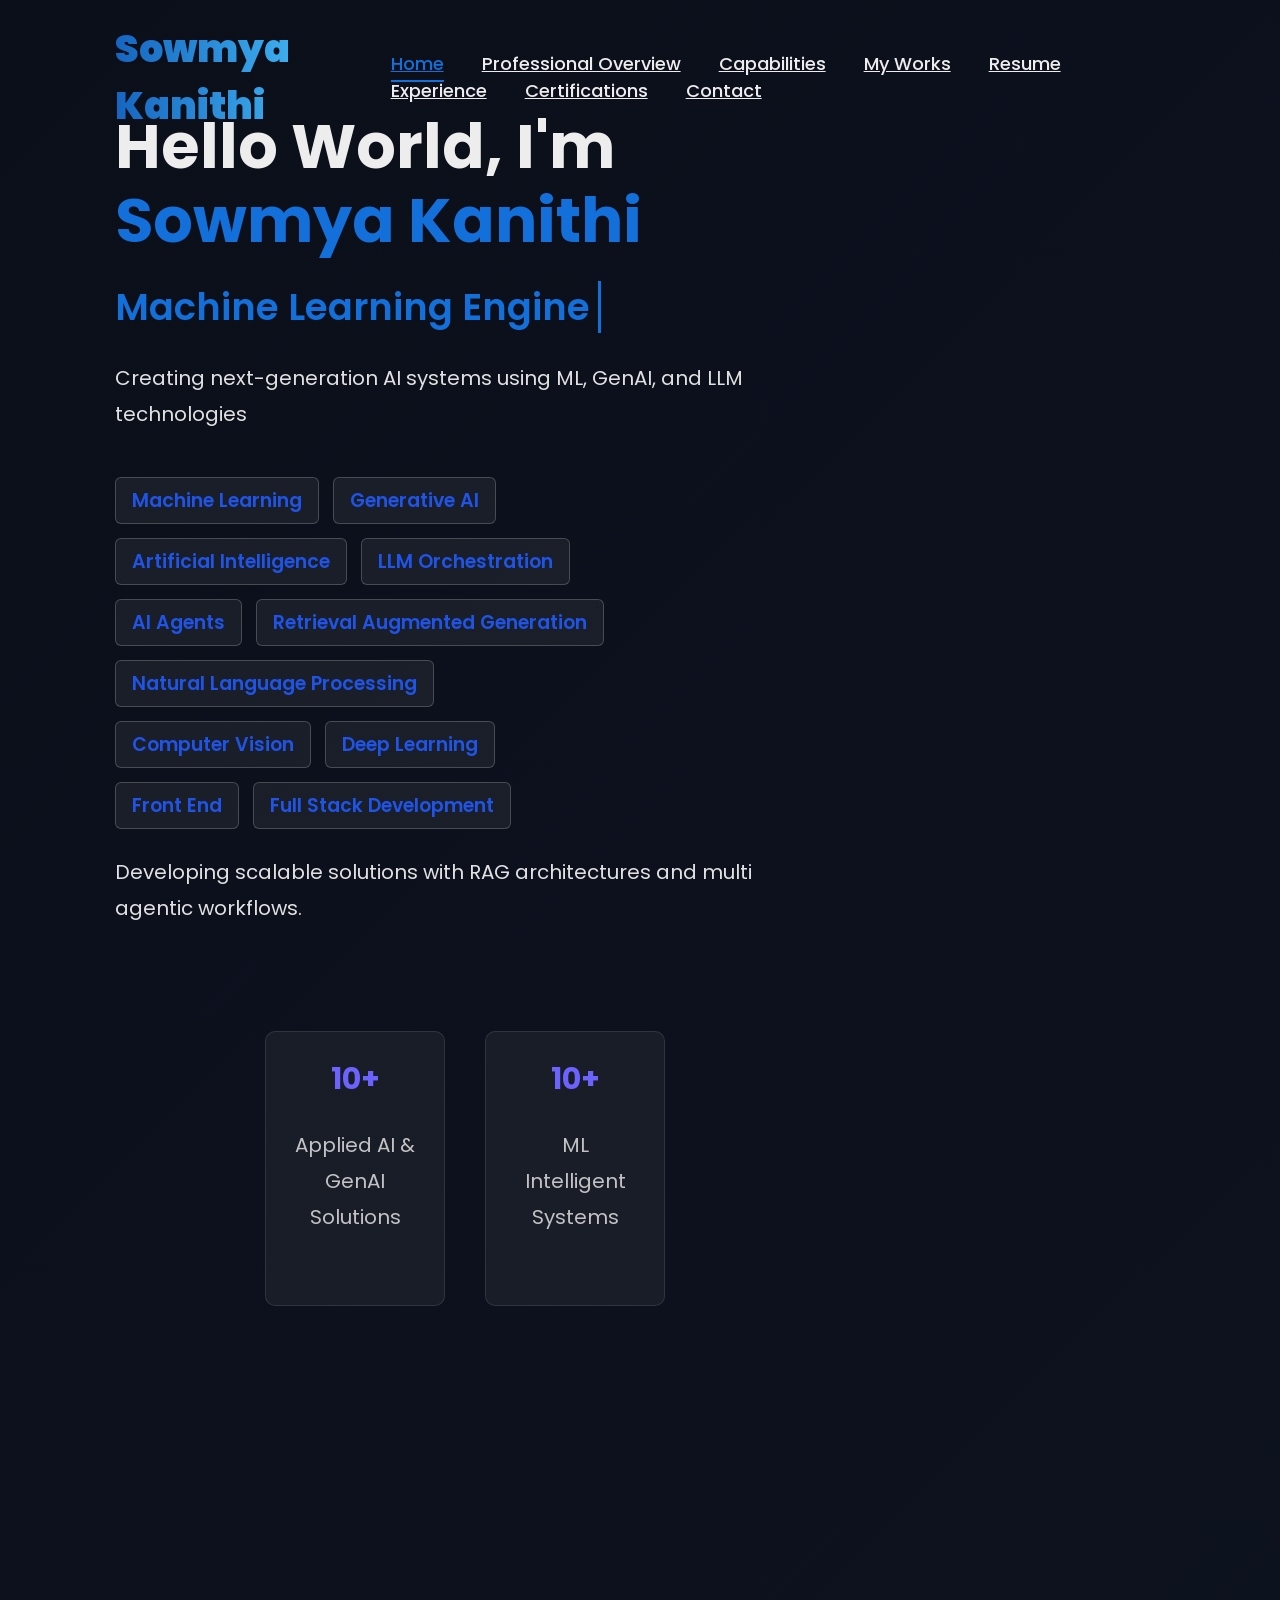
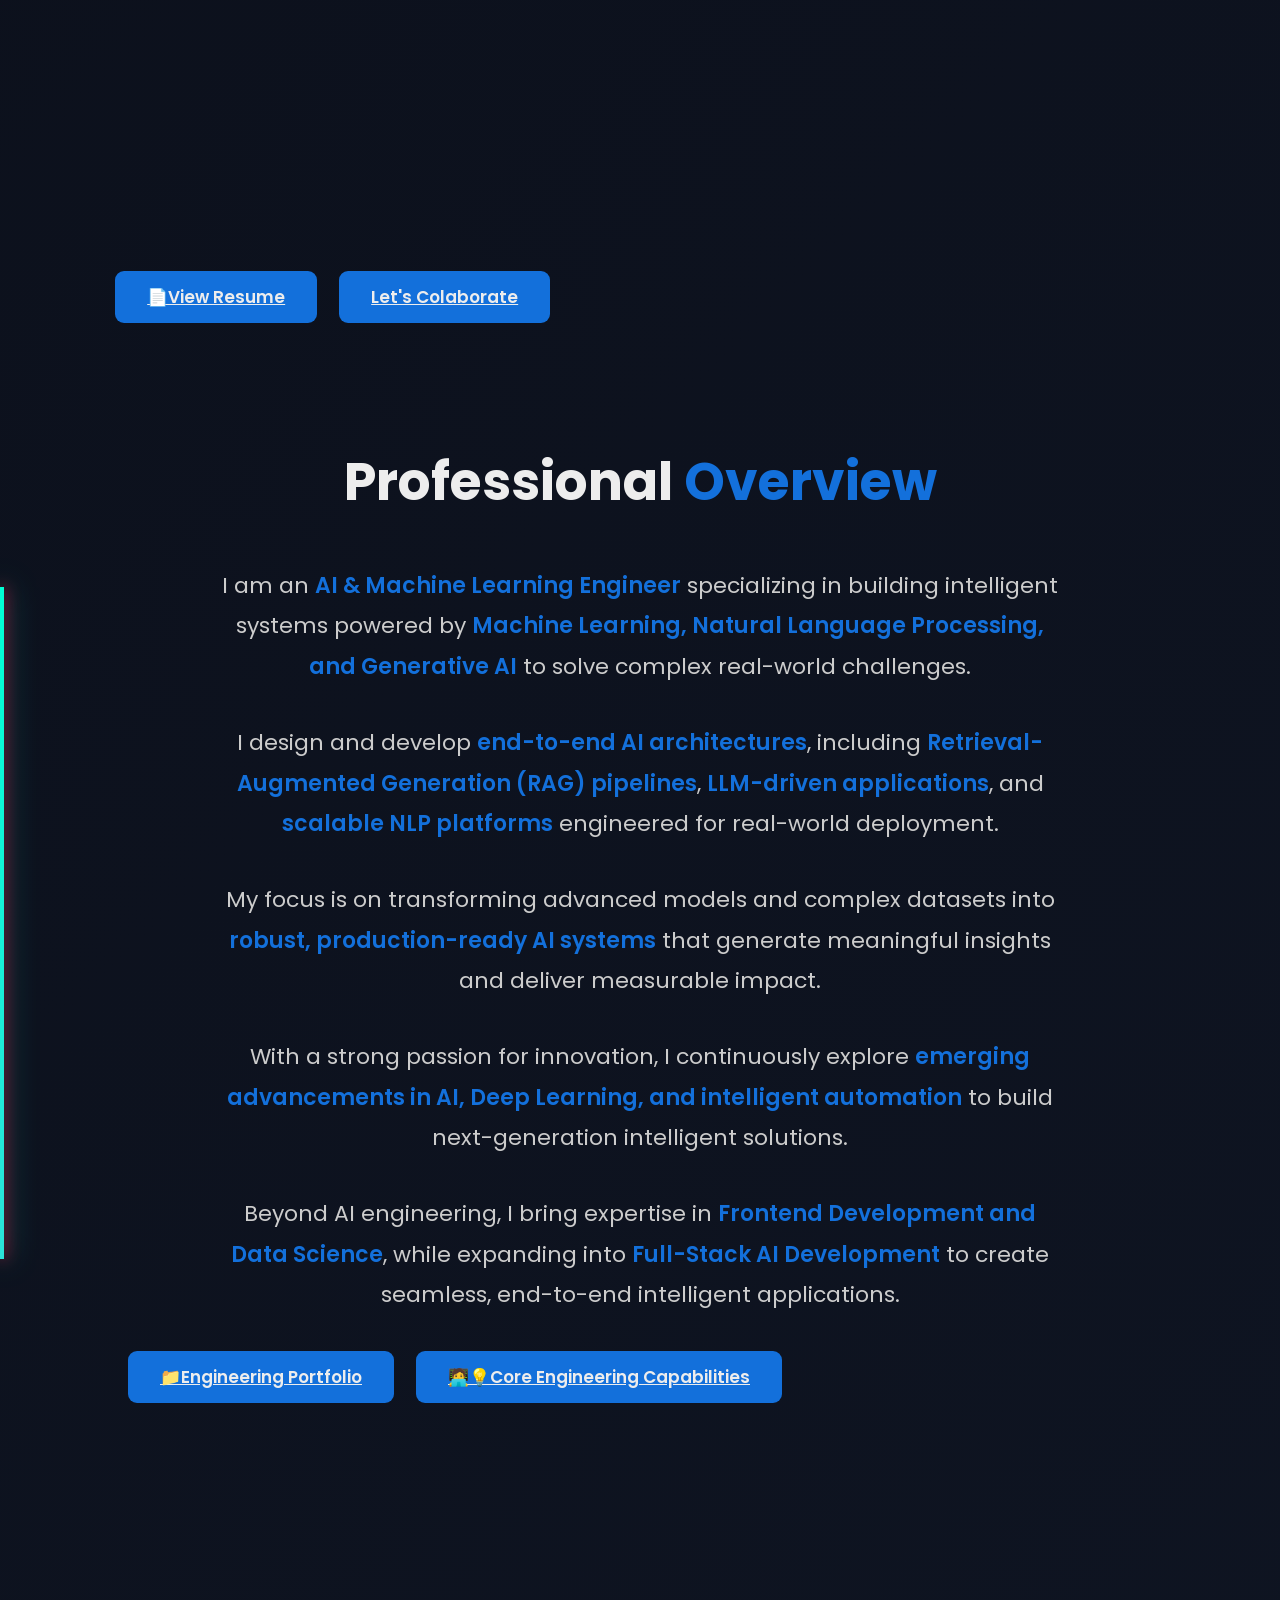
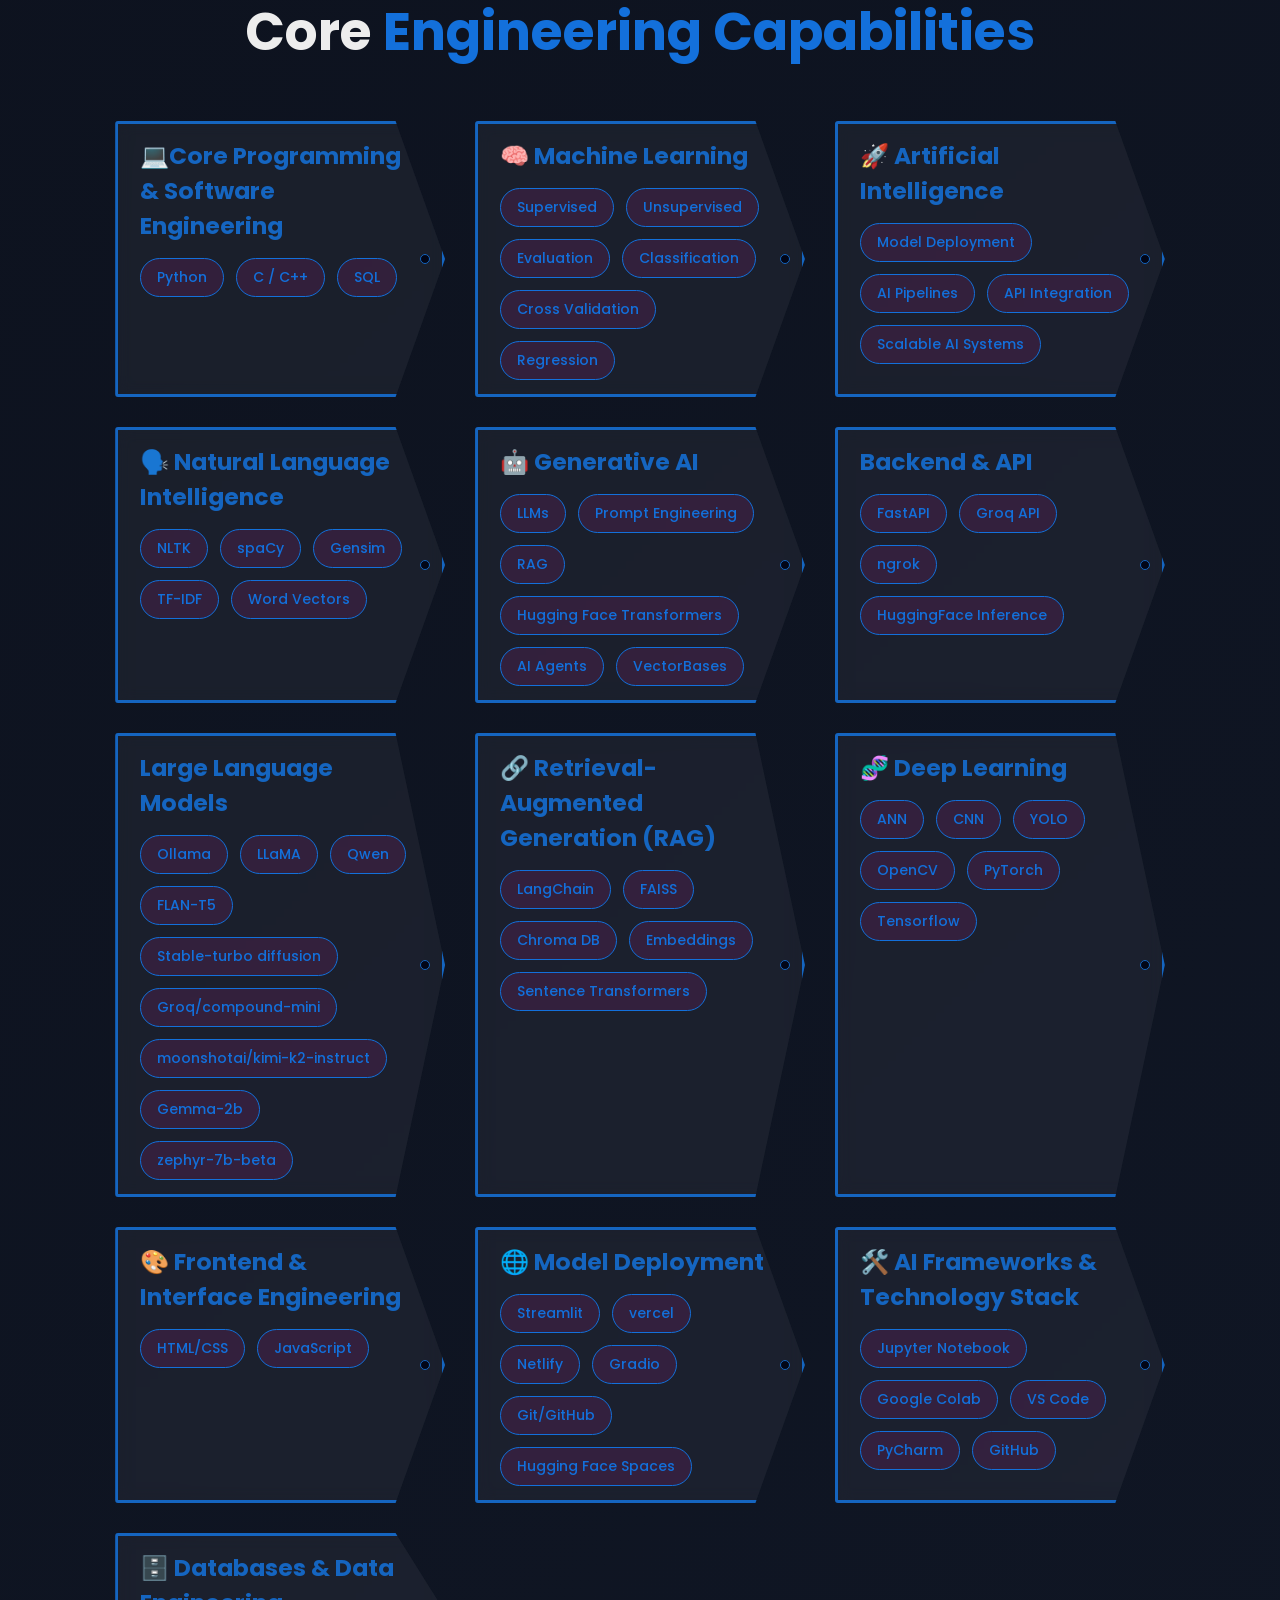
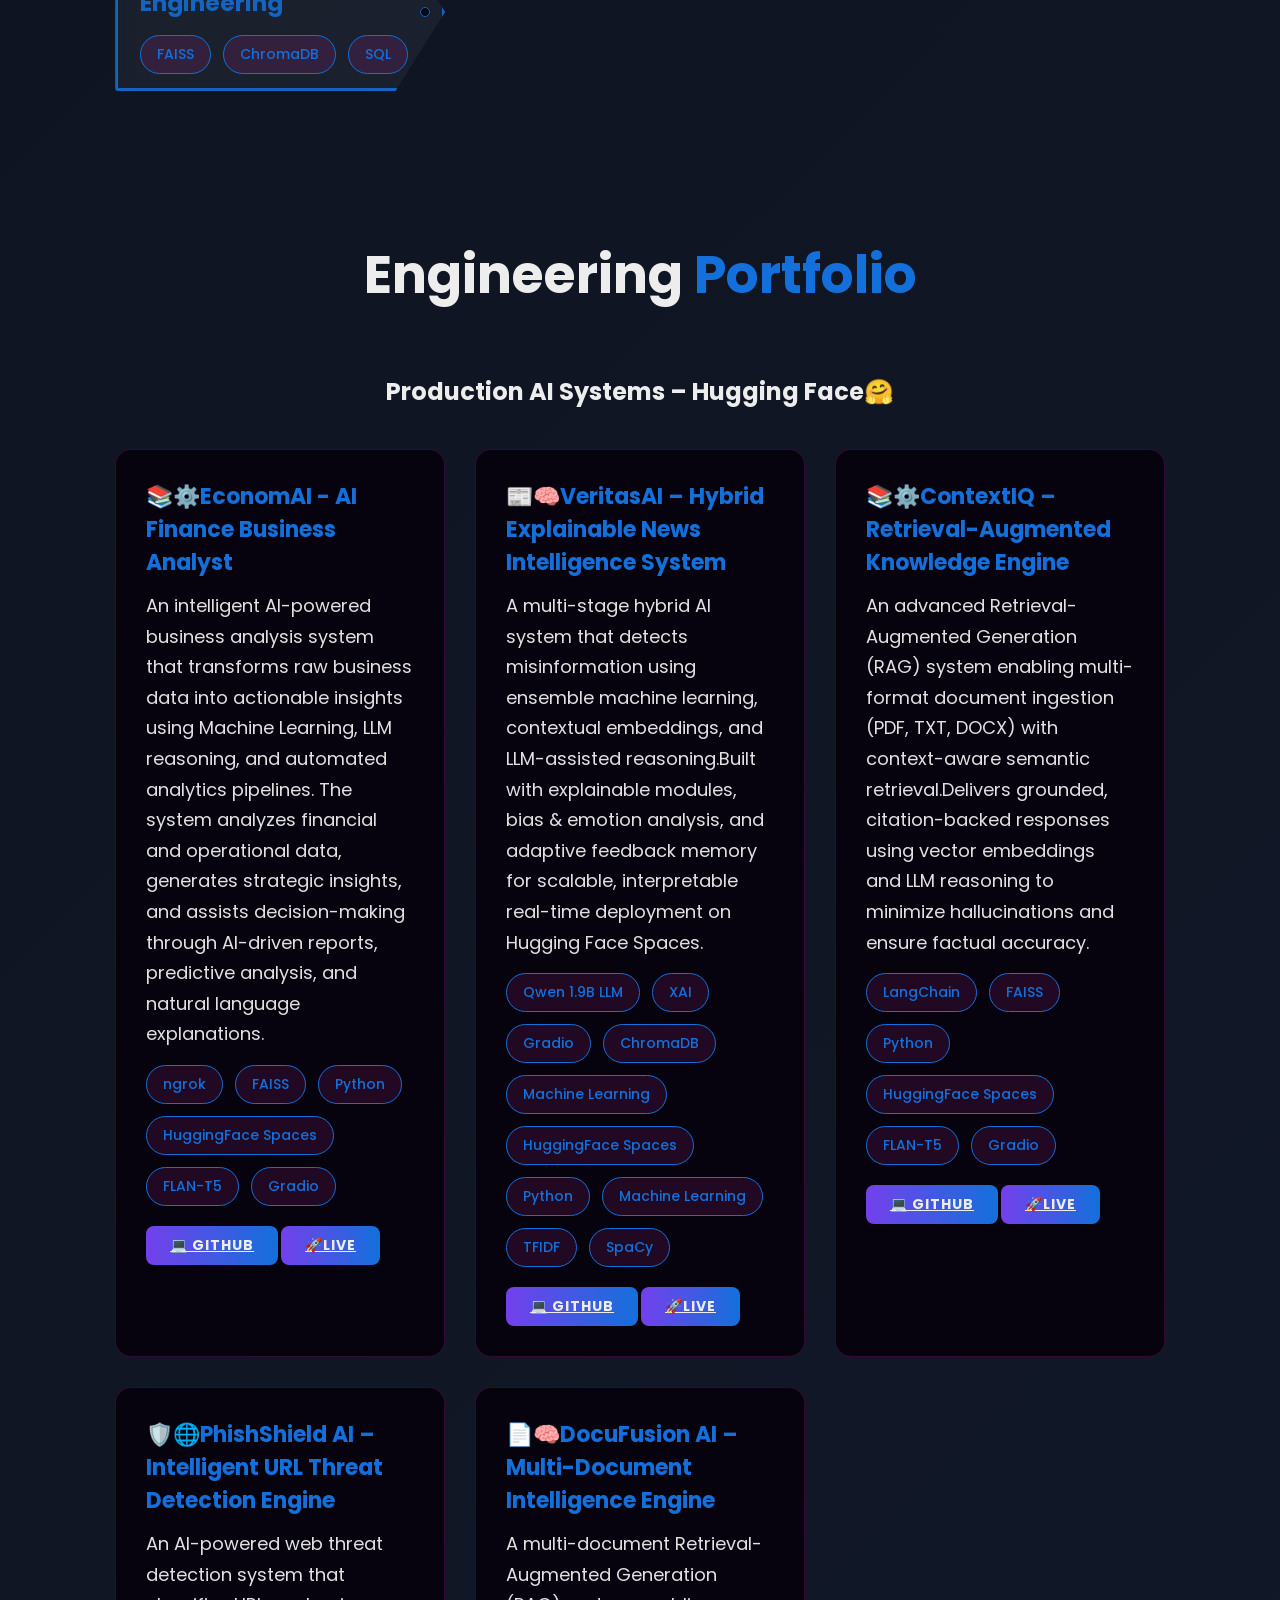
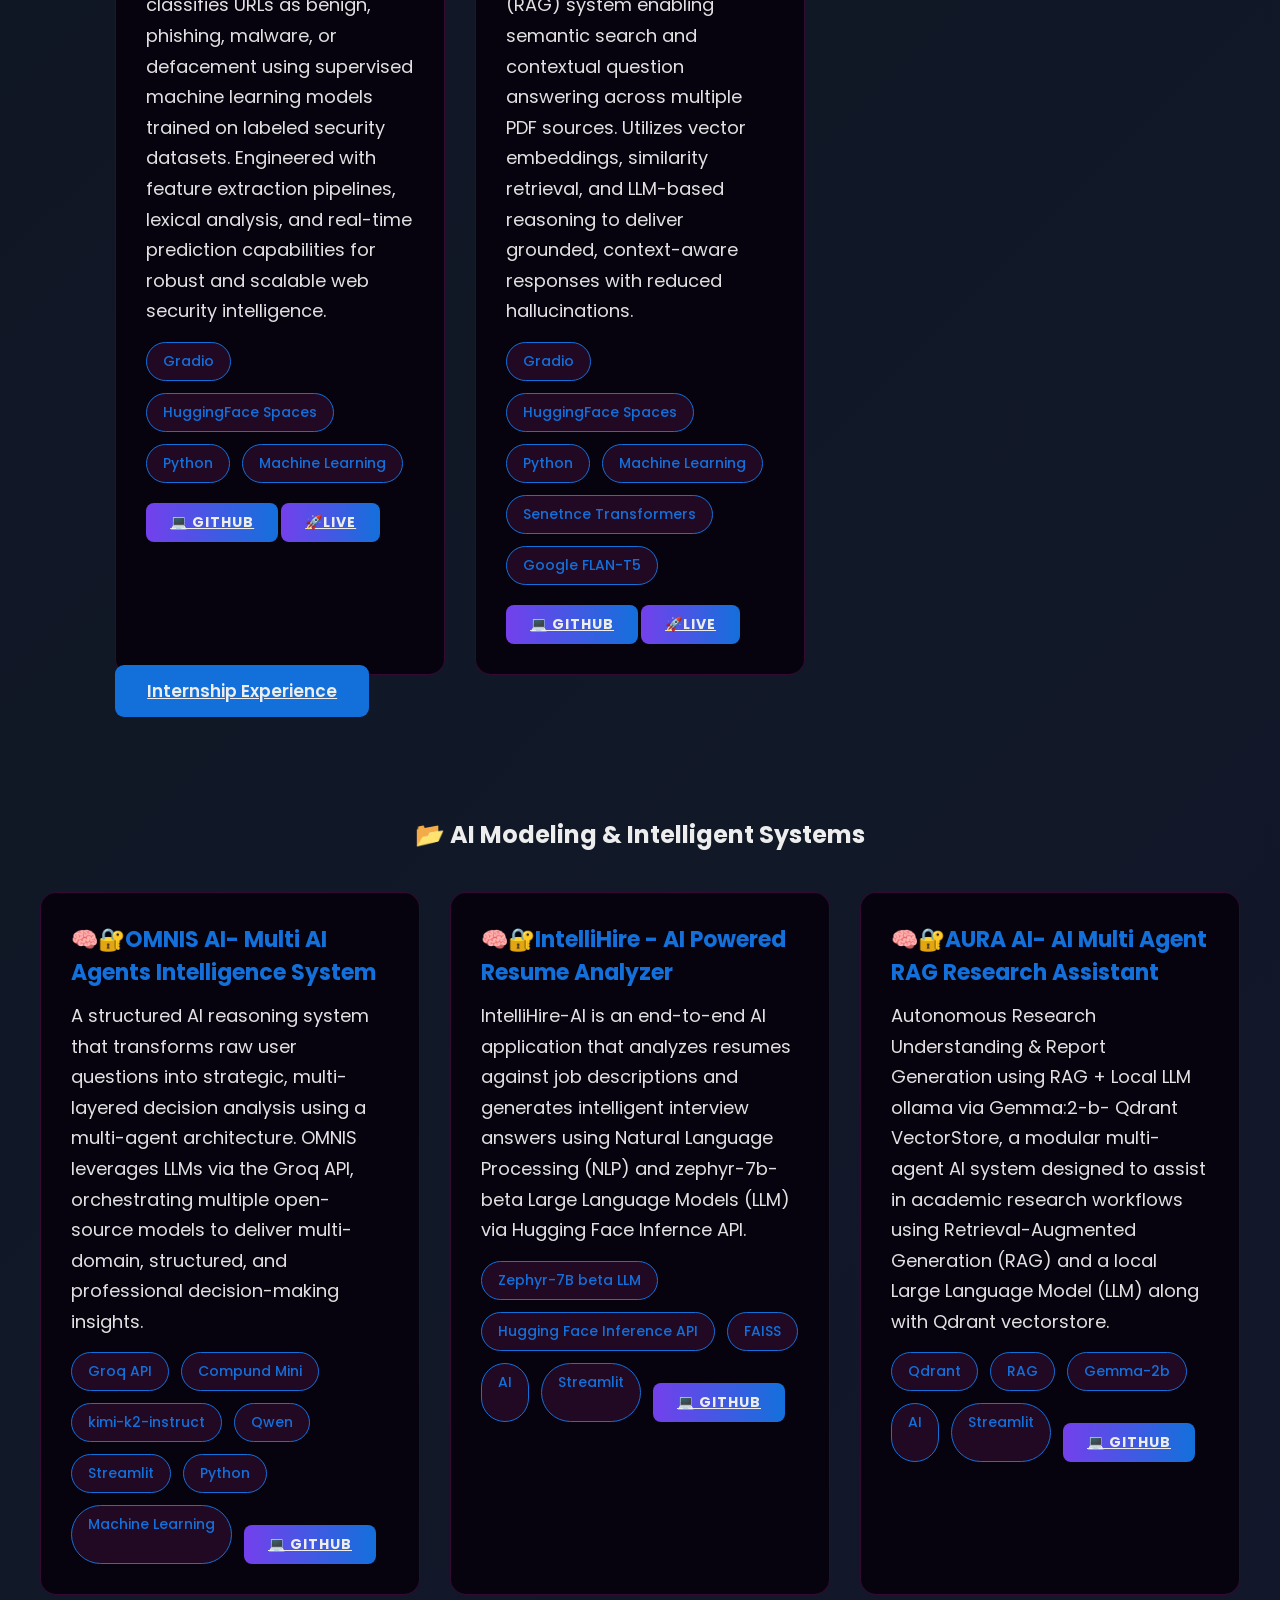
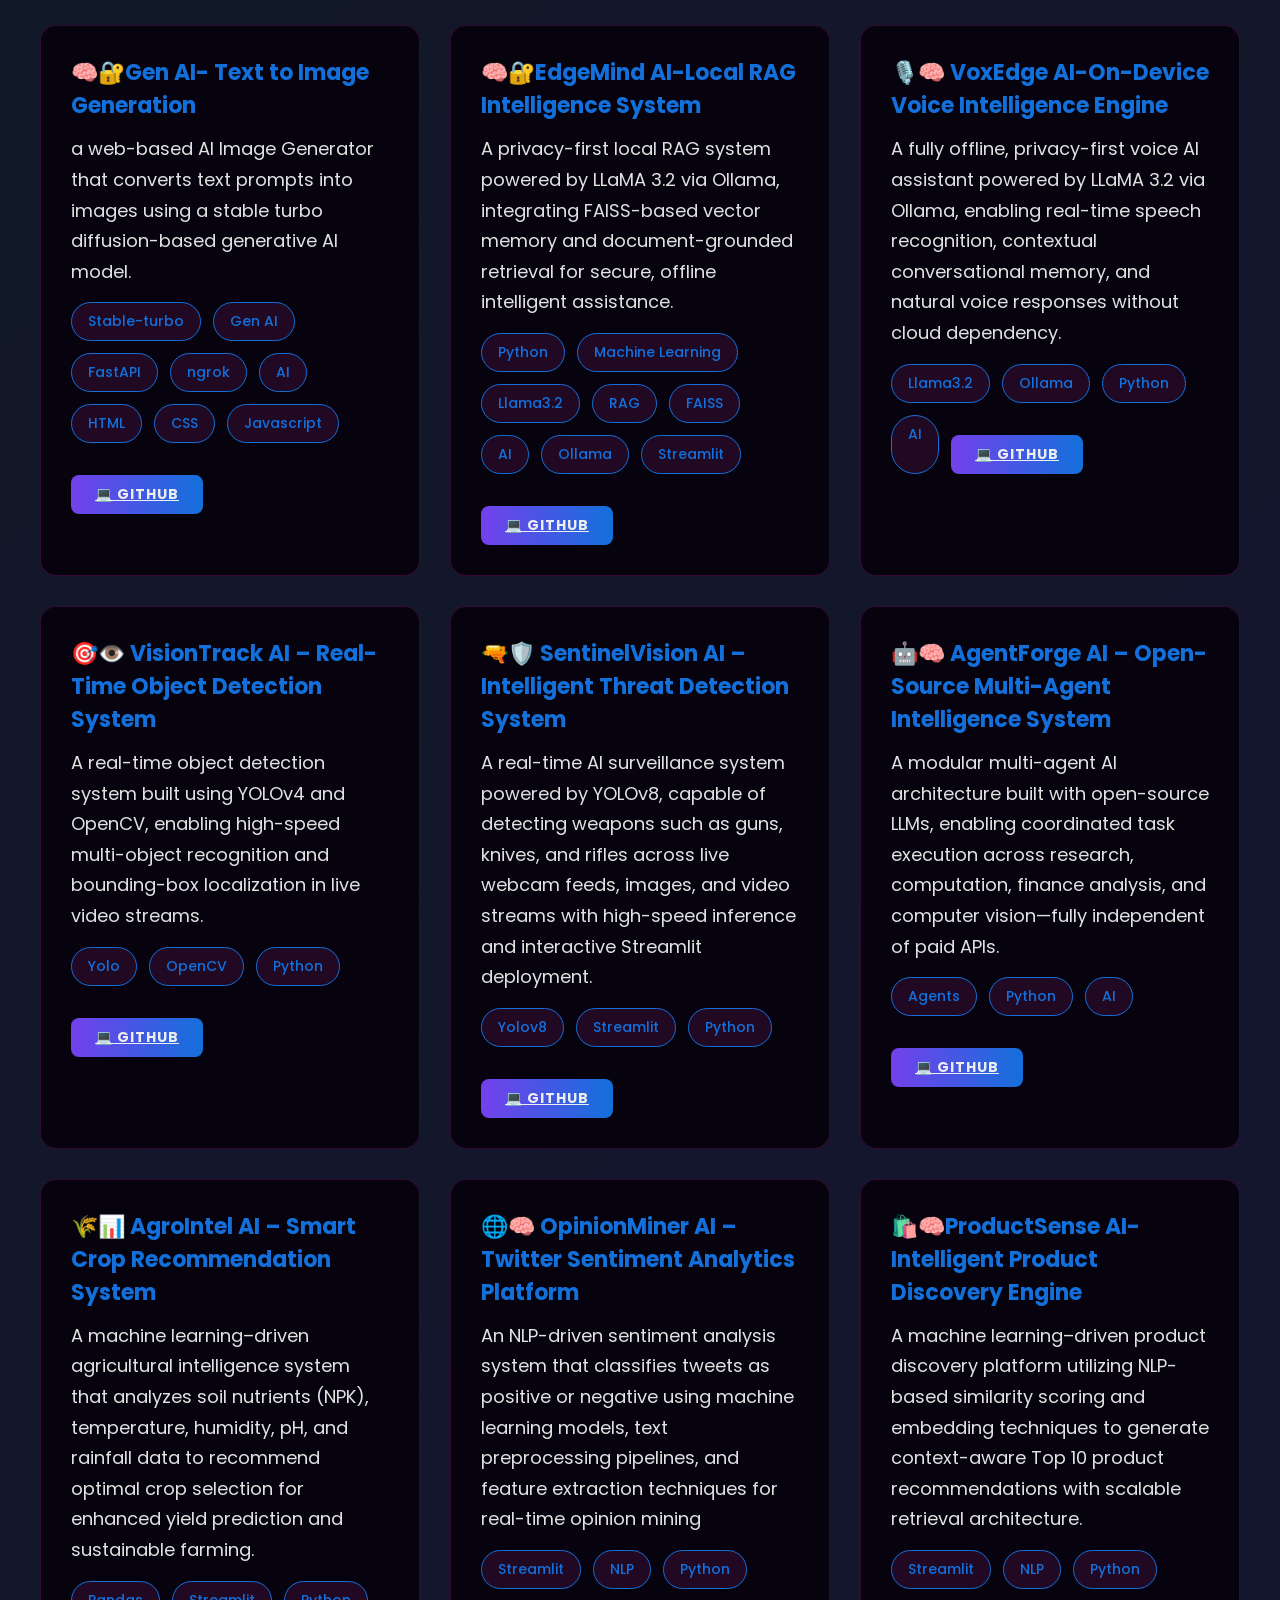
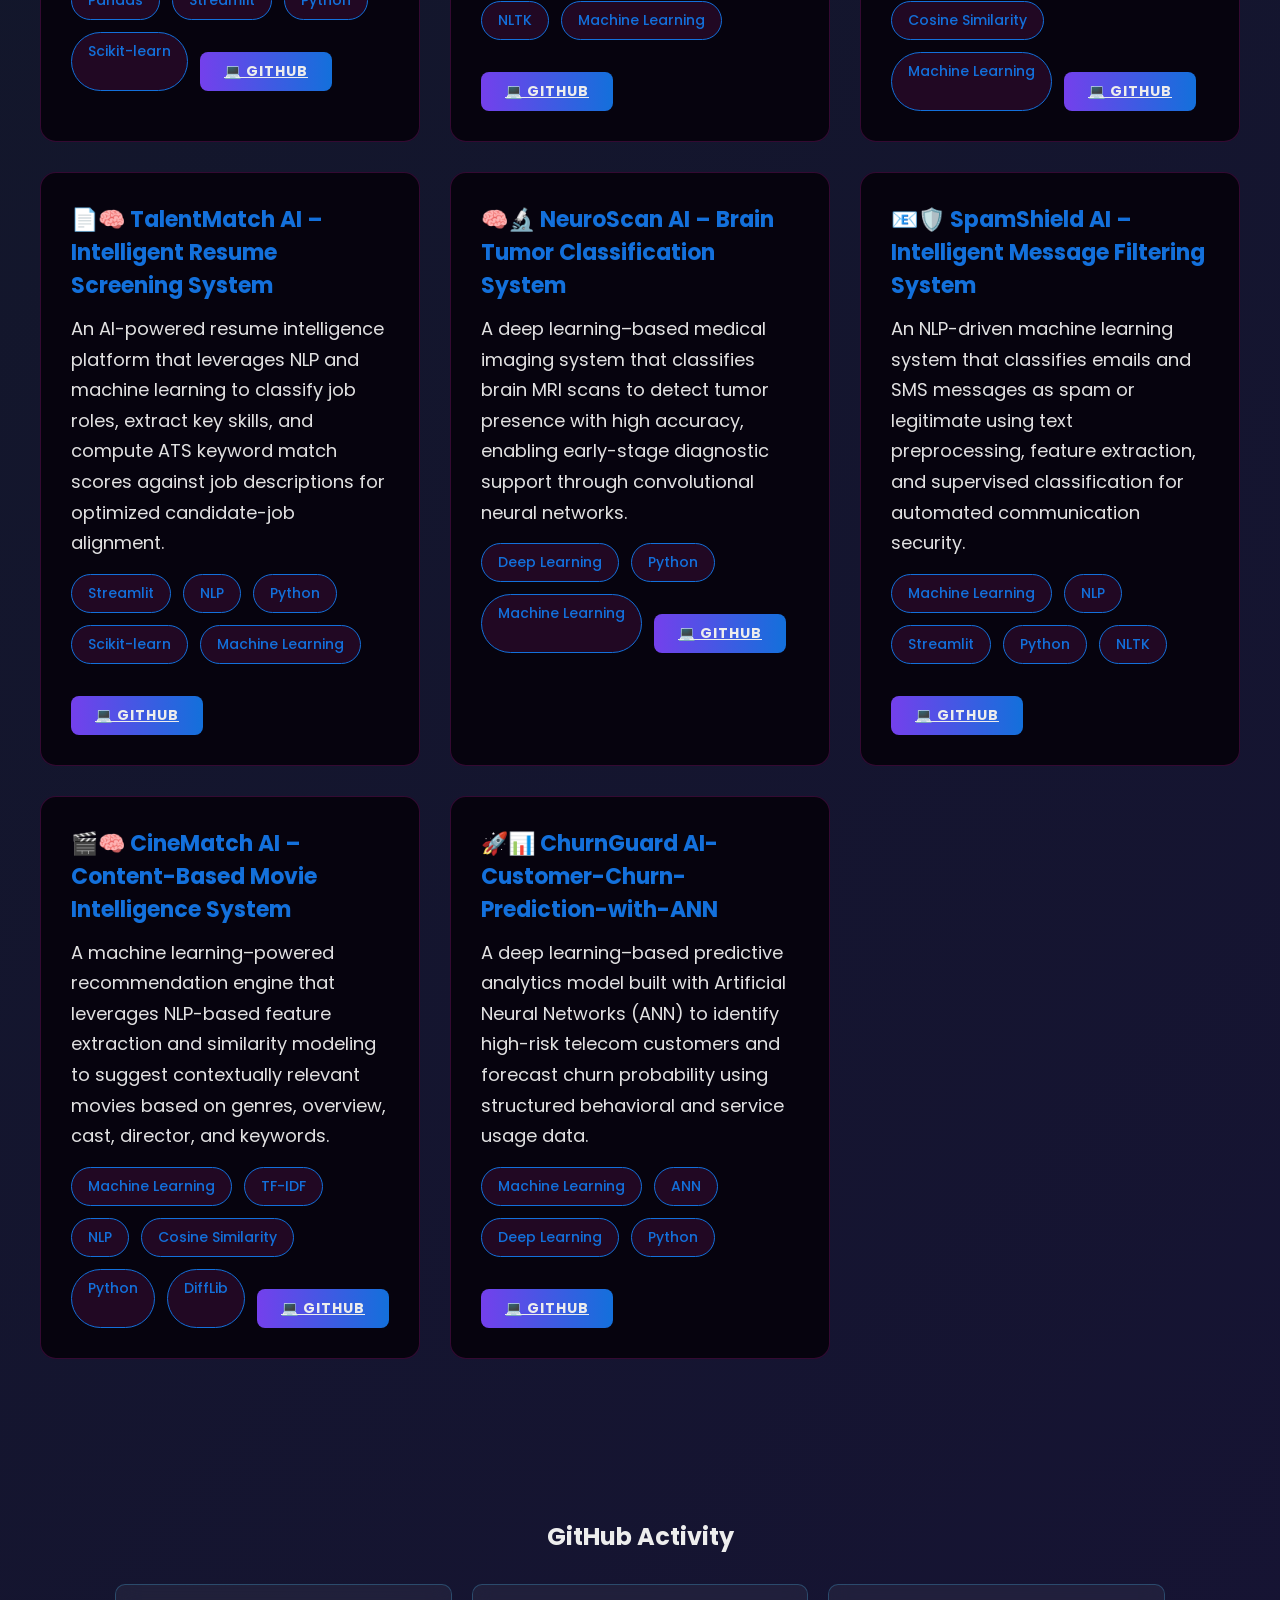
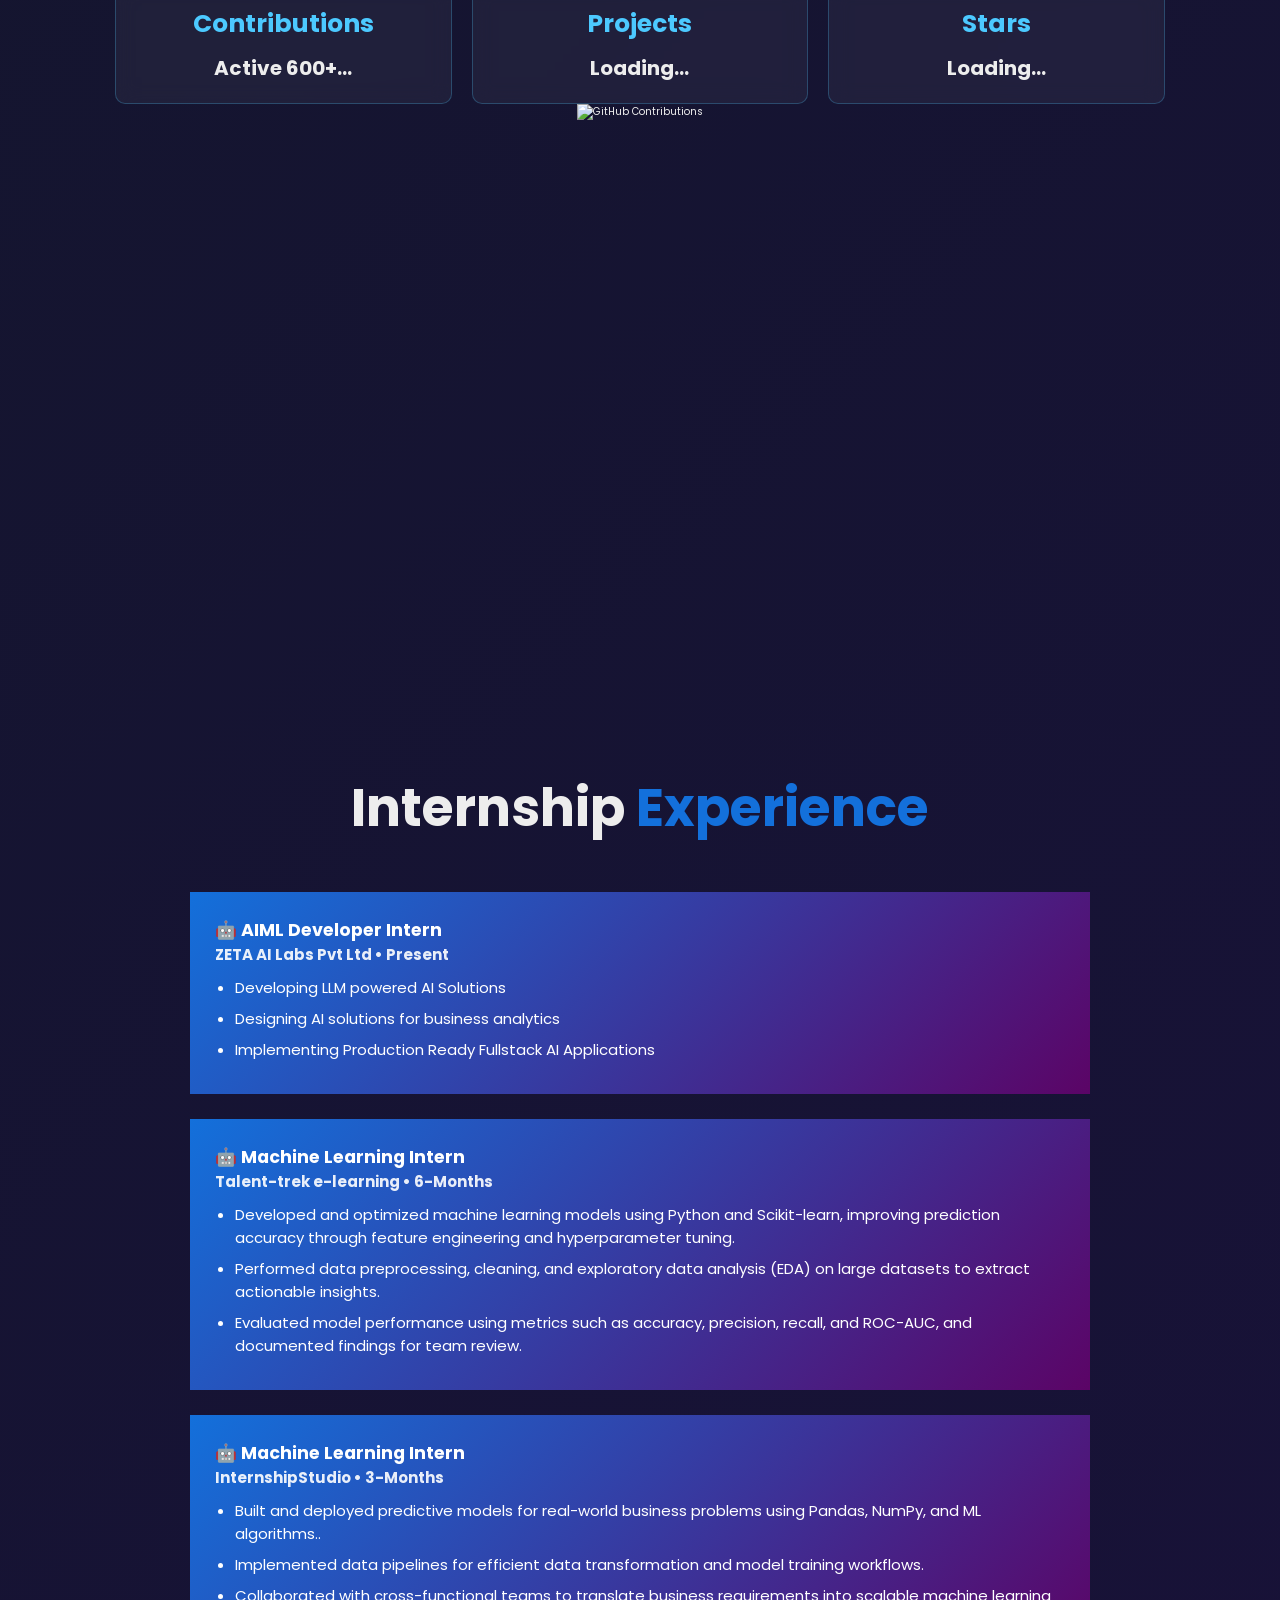
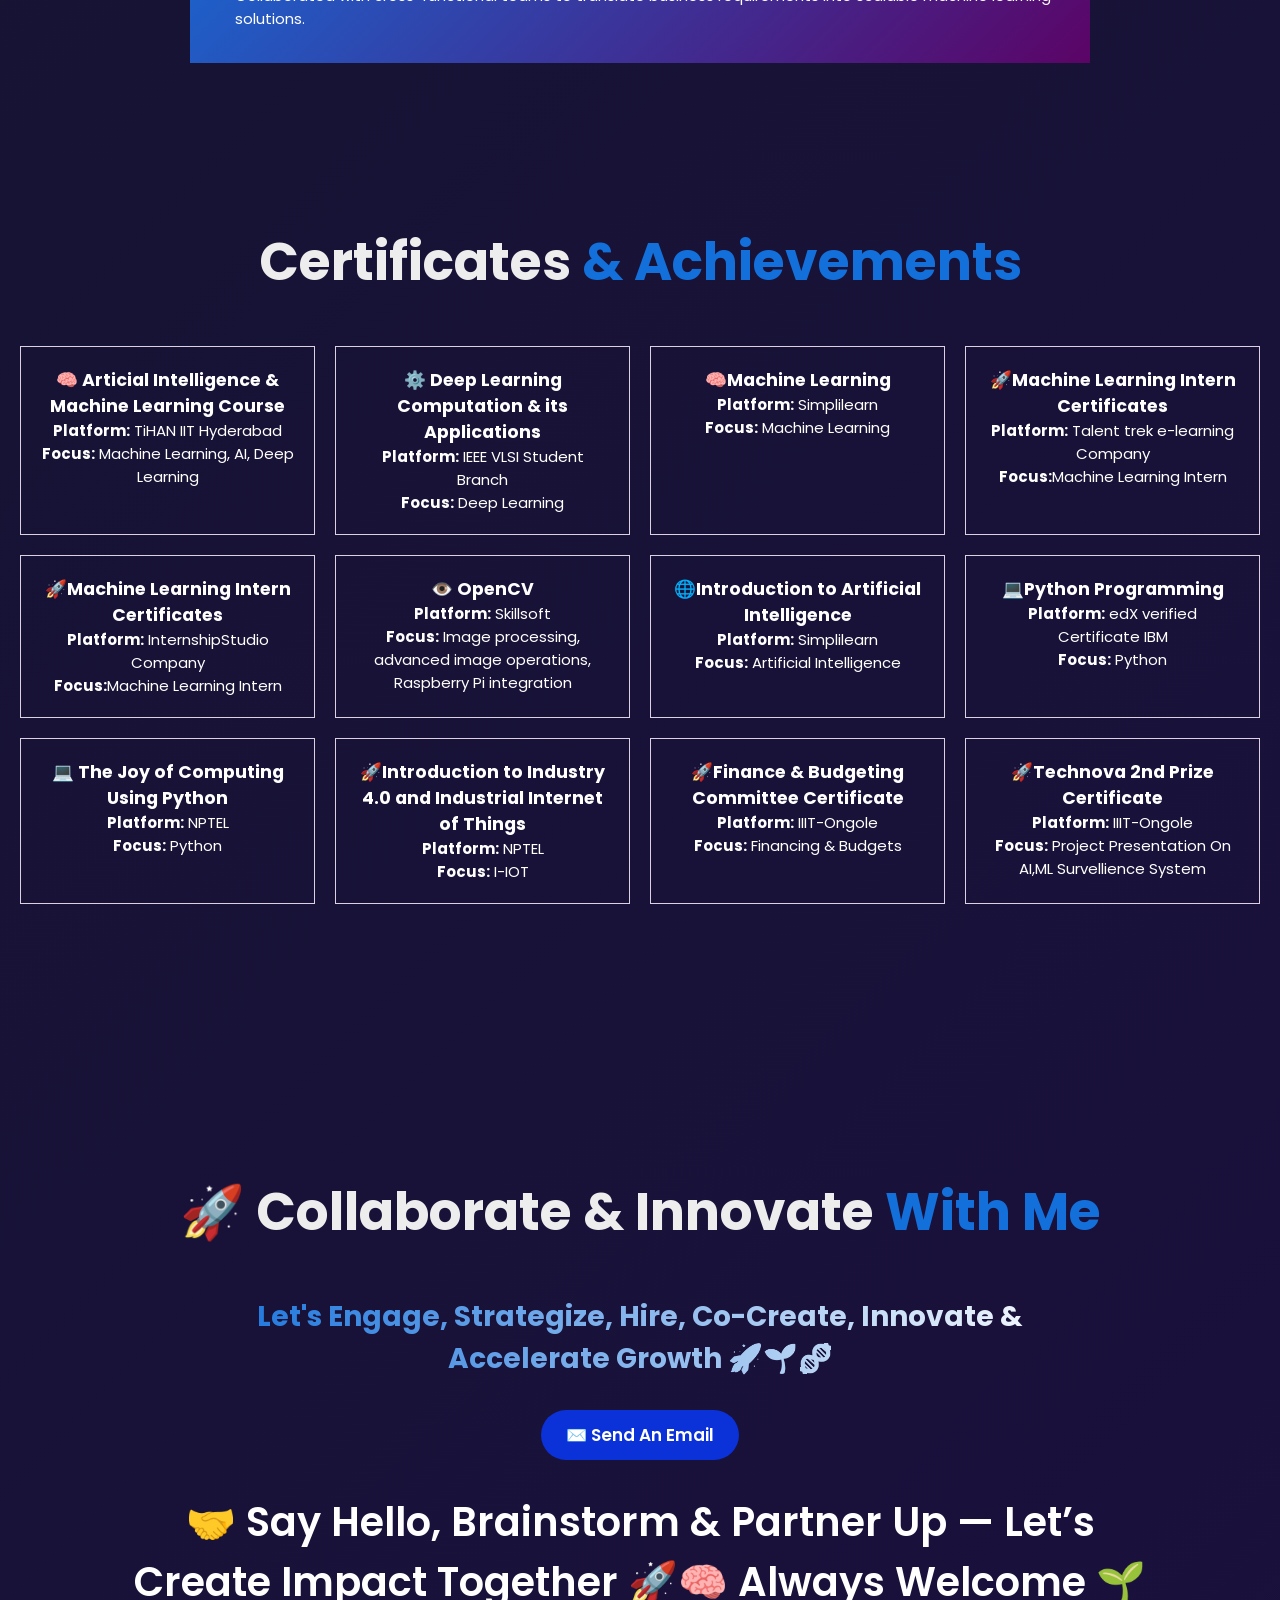
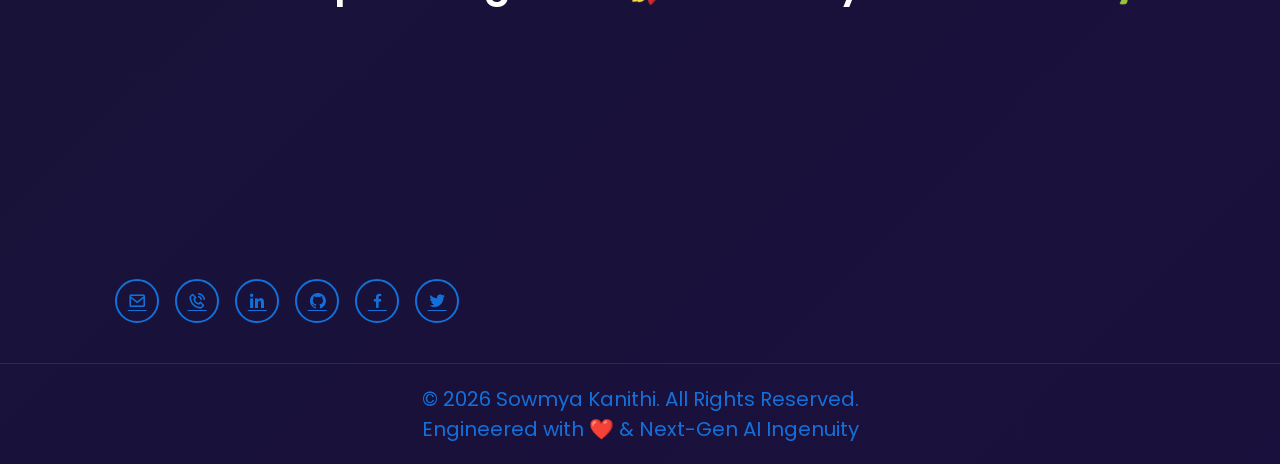
==== commit 7be9e353: "Update home.html" ====
--- a/home.html
+++ b/home.html
@@ -607,3 +607,488 @@
   </div>
 
   <div class="project-card">
+    <h3>🎙️🧠 VoxEdge AI-On-Device Voice Intelligence Engine</h3>
+    </a>
+    <p>
+      A fully offline, privacy-first voice AI assistant powered by LLaMA 3.2 via Ollama, enabling real-time speech recognition, contextual conversational memory, and natural voice responses without cloud dependency.
+    </p>
+    <div class="project-tags">
+      <span>Llama3.2</span>
+      <span>Ollama</span>
+      <span>Python</span>
+      <span>AI</span>
+      <a class="github-link"
+       href="https://github.com/sowmya13531/LLaMA-powered-VoiceAI.git" target="_blank" rel="noopener noreferrer">
+   💻 Github</a>
+
+    </div>
+  </div>
+
+  <div class="project-card">
+      <h3>🎯👁️ VisionTrack AI – Real-Time Object Detection System</h3>
+    </a>
+    <p>
+      A real-time object detection system built using YOLOv4 and OpenCV, enabling high-speed multi-object recognition and bounding-box localization in live video streams.
+    </p>
+    <div class="project-tags">
+      <span>Yolo</span>
+      <span>OpenCV</span>
+      <span>Python</span>
+      <a class="github-link"
+       href="https://github.com/sowmya13531/Object-Detection-Yolo.git" target="_blank" rel="noopener noreferrer">
+   💻 Github</a>
+
+    </div>
+  </div>
+
+
+  <div class="project-card">
+      <h3>🔫🛡️ SentinelVision AI – Intelligent Threat Detection System</h3>
+    </a>
+    <p>
+      A real-time AI surveillance system powered by YOLOv8, capable of detecting weapons such as guns, knives, and rifles across live webcam feeds, images, and video streams with high-speed inference and interactive Streamlit deployment.
+    </p>
+    <div class="project-tags">
+      <span>Yolov8</span>
+      <span>Streamlit</span>
+      <span>Python</span>
+      <a class="github-link"
+      href="https://github.com/sowmya13531/AI-based-Weapon-Detection-Surveillance-System-.git" target="_blank" rel="noopener noreferrer">
+   💻 Github</a>
+    </div>
+  </div>
+
+  <div class="project-card">
+      <h3>🤖🧠 AgentForge AI – Open-Source Multi-Agent Intelligence System</h3>
+    </a>
+    <p>
+      A modular multi-agent AI architecture built with open-source LLMs, enabling coordinated task execution across research, computation, finance analysis, and computer vision—fully independent of paid APIs.
+    </p>
+    <div class="project-tags">
+      <span>Agents</span>
+      <span>Python</span>
+      <span>AI</span>
+      <a class="github-link"
+      href="https://github.com/sowmya13531/Open-Source-Multi-Agents.git" target="_blank" rel="noopener noreferrer">
+   💻 Github</a>
+    </div>
+  </div>
+
+
+
+
+  <div class="project-card">
+      <h3>🌾📊 AgroIntel AI – Smart Crop Recommendation System</h3>
+    </a>
+    <p>
+      A machine learning–driven agricultural intelligence system that analyzes soil nutrients (NPK), temperature, humidity, pH, and rainfall data to recommend optimal crop selection for enhanced yield prediction and sustainable farming.
+    </p>
+    <div class="project-tags">
+      <span>Pandas</span>
+      <span>Streamlit</span>
+      <span>Python</span>
+      <span>Scikit-learn</span>
+      <a class="github-link"
+      href="https://github.com/sowmya13531/AgriPredict-Crop-Recommendation.git" target="_blank" rel="noopener noreferrer">
+   💻 Github</a>
+    </div>
+  </div>
+
+  <div class="project-card">
+      <h3>🌐🧠 OpinionMiner AI – Twitter Sentiment Analytics Platform</h3>
+    </a>
+    <p>
+      An NLP-driven sentiment analysis system that classifies tweets as positive or negative using machine learning models, text preprocessing pipelines, and feature extraction techniques for real-time opinion mining
+    </p>
+    <div class="project-tags">
+      <span>Streamlit</span>
+      <span>NLP</span>
+      <span>Python</span>
+      <span>NLTK</span>
+      <span>Machine Learning</span>
+      <a class="github-link"
+      href="https://github.com/sowmya13531/Twitter-Sentiment-Analysis-NLP.git" target="_blank" rel="noopener noreferrer">
+   💻 Github</a>
+    </div>
+  </div>
+
+  <div class="project-card">
+      <h3>🛍️🧠ProductSense AI-Intelligent Product Discovery Engine</h3>
+    </a>
+    <p>
+      A machine learning–driven product discovery platform utilizing NLP-based similarity scoring and embedding techniques to generate context-aware Top 10 product recommendations with scalable retrieval architecture.
+    </p>
+    <div class="project-tags">
+      <span>Streamlit</span>
+      <span>NLP</span>
+      <span>Python</span>
+      <span>Cosine Similarity</span>
+      <span>Machine Learning</span>
+      <a class="github-link"
+      href="https://github.com/sowmya13531/Product-Discovery-Engine-ML.git" target="_blank" rel="noopener noreferrer">
+   💻 Github</a>
+    </div>
+  </div>
+
+  <div class="project-card">
+      <h3>📄🧠 TalentMatch AI – Intelligent Resume Screening System</h3>
+    </a>
+    <p>
+      An AI-powered resume intelligence platform that leverages NLP and machine learning to classify job roles, extract key skills, and compute ATS keyword match scores against job descriptions for optimized candidate-job alignment.
+    </p>
+    <div class="project-tags">
+      <span>Streamlit</span>
+      <span>NLP</span>
+      <span>Python</span>
+      <span>Scikit-learn</span>
+      <span>Machine Learning</span>
+      <a class="github-link"
+       href="https://github.com/sowmya13531/A-Mini--Resume-ATS-System.git" target="_blank" rel="noopener noreferrer">
+   💻 Github</a>
+    </div>
+  </div>
+
+  <div class="project-card">
+      <h3>🧠🔬 NeuroScan AI – Brain Tumor Classification System</h3>
+    </a>
+    <p>
+      A deep learning–based medical imaging system that classifies brain MRI scans to detect tumor presence with high accuracy, enabling early-stage diagnostic support through convolutional neural networks.
+    </p>
+    <div class="project-tags">
+      <span>Deep Learning</span>
+      <span>Python</span>
+      <span>Machine Learning</span>
+      <a class="github-link"
+       href="https://github.com/sowmya13531/Brain-Tumor-Classification-Using-Deep-Learning.git" target="_blank" rel="noopener noreferrer">
+   💻 Github</a>
+    </div>
+  </div>
+
+  <div class="project-card">
+      <h3>📧🛡️ SpamShield AI – Intelligent Message Filtering System</h3>
+    </a>
+    <p>
+      An NLP-driven machine learning system that classifies emails and SMS messages as spam or legitimate using text preprocessing, feature extraction, and supervised classification for automated communication security.
+    </p>
+    <div class="project-tags">
+      <span>Machine Learning</span>
+      <span>NLP</span>
+      <span>Streamlit</span>
+      <span>Python</span>
+      <span>NLTK</span>
+      <a class="github-link"
+      href="https://github.com/sowmya13531/Spam-Emails-SMS-Classifier.git" target="_blank" rel="noopener noreferrer">
+   💻 Github</a>
+    </div>
+  </div>
+
+  <div class="project-card">
+      <h3>🎬🧠 CineMatch AI – Content-Based Movie Intelligence System</h3>
+    </a>
+    <p>
+      A machine learning–powered recommendation engine that leverages NLP-based feature extraction and similarity modeling to suggest contextually relevant movies based on genres, overview, cast, director, and keywords.
+    </p>
+    <div class="project-tags">
+      <span>Machine Learning</span>
+      <span>TF-IDF</span>
+      <span>NLP</span>
+      <span>Cosine Similarity</span>
+      <span>Python</span>
+      <span>DiffLib</span>
+      <a class="github-link"
+      href="https://github.com/sowmya13531/Movie-Recommendation-System-using-Ml-in-python.git" target="_blank" rel="noopener noreferrer">
+   💻 Github</a>
+    </div>
+  </div>
+
+  <div class="project-card">
+      <h3>🚀📊 ChurnGuard AI-Customer-Churn-Prediction-with-ANN</h3>
+    </a>
+    <p>
+      A deep learning–based predictive analytics model built with Artificial Neural Networks (ANN) to identify high-risk telecom customers and forecast churn probability using structured behavioral and service usage data.
+    </p>
+    <div class="project-tags">
+      <span>Machine Learning</span>
+      <span>ANN</span>
+      <span>Deep Learning</span>
+      <span>Python</span>
+      <a class="github-link"
+      href="https://github.com/sowmya13531/Customer-Churn-Prediction-with-ANN.git" target="_blank" rel="noopener noreferrer">
+   💻 Github</a>
+    </div>
+  </div>
+</div>
+
+
+<!-----=============Github============---->
+<section class="github-stats">
+
+  <h2 class="section-title">GitHub Activity</h2>
+
+  <div class="stats-grid">
+
+    <div class="stat-card">
+      <h3>Contributions</h3>
+      <p id="contributions">Active 600+...</p>
+    </div>
+
+    <div class="stat-card">
+      <h3>Projects</h3>
+      <p id="repos">Loading...</p>
+    </div>
+
+    <div class="stat-card">
+      <h3>Stars</h3>
+      <p id="stars">Loading...</p>
+
+    </div>
+  </div>
+  <img src="https://ghchart.rshah.org/sowmya13531" alt="GitHub Contributions">
+
+</section>
+
+
+<!-------Internship--------------->
+<section id="internships" class="internship-section">
+ <h2 class="heading">Internship <span>Experience</span></h2>
+
+  <div class="internship-container">
+
+    <div class="internship-card">
+      <h3>🤖 AIML Developer Intern</h3>
+      <p class="company">ZETA AI Labs Pvt Ltd • Present</p>
+      <ul>
+        <li>Developing LLM powered AI Solutions</li>
+        <li>Designing AI solutions for business analytics</li>
+        <li>Implementing Production Ready Fullstack AI Applications</li>
+      </ul>
+    </div>
+
+    <div class="internship-card">
+      <h3>🤖 Machine Learning Intern</h3>
+      <p class="company">Talent-trek e-learning • 6-Months</p>
+      <ul>
+        <li>Developed and optimized machine learning models using Python and Scikit-learn, improving prediction accuracy through feature engineering and hyperparameter tuning.</li>
+        <li>Performed data preprocessing, cleaning, and exploratory data analysis (EDA) on large datasets to extract actionable insights.</li>
+        <li>Evaluated model performance using metrics such as accuracy, precision, recall, and ROC-AUC, and documented findings for team review.</li>
+      </ul>
+    </div>
+
+    <div class="internship-card">
+      <h3> 🤖 Machine Learning Intern</h3>
+      <p class="company">InternshipStudio • 3-Months</p>
+      <ul>
+        <li>Built and deployed predictive models for real-world business problems using Pandas, NumPy, and ML algorithms..</li>
+        <li>Implemented data pipelines for efficient data transformation and model training workflows.</li>
+        <li>Collaborated with cross-functional teams to translate business requirements into scalable machine learning solutions.</li>
+      </ul>
+    </div>
+
+  </div>
+</section>
+
+
+
+<!---Certifications-->
+<section id="certifications" class="cert-section">
+   <h4 class="heading">Certificates<span> & Achievements</span></h4>
+
+  <div class="cert-grid">
+
+    <div class="cert-card">
+      <h3>🧠 Articial Intelligence & Machine Learning Course</h3>
+      <p><strong>Platform:</strong> TiHAN IIT Hyderabad</p>
+      <p><strong>Focus:</strong> Machine Learning, AI, Deep Learning</p>
+    </div>
+
+    <div class="cert-card">
+      <h3>⚙️ Deep Learning Computation & its Applications</h3>
+      <p><strong>Platform:</strong> IEEE VLSI Student Branch</p>
+      <p><strong>Focus:</strong> Deep Learning</p>
+    </div>
+
+    <div class="cert-card">
+      <h3> 🧠Machine Learning</h3>
+      <p><strong>Platform:</strong> Simplilearn</p>
+      <p><strong>Focus:</strong> Machine Learning</p>
+    </div>
+
+    <div class="cert-card">
+      <h3>🚀Machine Learning Intern Certificates</h3>
+      <p><strong>Platform:</strong> Talent trek e-learning Company</p>
+      <p><strong>Focus:</strong>Machine Learning Intern</p>
+    </div>
+
+    <div class="cert-card">
+      <h3>🚀Machine Learning Intern Certificates</h3>
+      <p><strong>Platform:</strong> InternshipStudio Company</p>
+      <p><strong>Focus:</strong>Machine Learning Intern</p>
+    </div>
+
+    <div class="cert-card">
+      <h3>👁️ OpenCV</h3>
+      <p><strong>Platform:</strong> Skillsoft</p>
+      <p><strong>Focus:</strong> Image processing, advanced image operations, Raspberry Pi integration</p>
+    </div>
+
+    <div class="cert-card">
+      <h3> 🌐Introduction to Artificial Intelligence</h3>
+      <p><strong>Platform:</strong> Simplilearn</p>
+      <p><strong>Focus:</strong> Artificial Intelligence</p>
+    </div>
+
+    <div class="cert-card">
+      <h3> 💻Python Programming</h3>
+      <p><strong>Platform:</strong> edX verified Certificate IBM</p>
+      <p><strong>Focus:</strong> Python</p>
+    </div>
+
+    <div class="cert-card">
+      <h3> 💻 The Joy of Computing Using Python</h3>
+      <p><strong>Platform:</strong> NPTEL </p>
+      <p><strong>Focus:</strong> Python</p>
+    </div>
+
+    <div class="cert-card">
+      <h3>🚀Introduction to Industry 4.0 and Industrial Internet of Things</h3>
+      <p><strong>Platform:</strong> NPTEL</p>
+      <p><strong>Focus:</strong> I-IOT</p>
+    </div>
+
+    <div class="cert-card">
+      <h3>🚀Finance & Budgeting Committee Certificate</h3>
+      <p><strong>Platform:</strong> IIIT-Ongole</p>
+      <p><strong>Focus:</strong> Financing & Budgets</p>
+    </div>
+
+    <div class="cert-card">
+      <h3>🚀Technova 2nd Prize Certificate</h3>
+      <p><strong>Platform:</strong> IIIT-Ongole</p>
+      <p><strong>Focus:</strong> Project Presentation On AI,ML Survellience System</p>
+    </div>
+
+
+
+    
+
+  </div>
+</section>
+
+
+
+
+
+<!-- CONTACT -->
+<section class="contact reveal" id="contact">
+ <h2 class="heading">🚀 Collaborate & Innovate <span>With Me</span></h2>
+
+<p class="contact-text">
+  Let's Engage, Strategize, Hire, Co-Create, Innovate & Accelerate Growth 🚀🌱🧬
+</p>
+
+<div class="contact-prompt">
+  <a href="mailto:kanithisowmya2005@gmail.com" class="btn">✉️ Send An Email</a>
+</div>
+
+<p class="contact-grow">
+  🤝 Say Hello, Brainstorm & Partner Up — Let’s Create Impact Together
+🚀🧠
+ Always Welcome 🌱
+</p>
+
+
+  <div class="home-sci">
+    <a href="mailto:kanithisowmya2005@gmail.com" aria-label="Email">
+      <i class="bx bx-envelope"></i>
+    </a>
+    <a href="tel:+919153139555" aria-label="Phone">
+      <i class="bx bx-phone-call"></i>
+    </a>
+    <a href="https://linkedin.com/in/sowmya-kanithi" target="_blank" rel="noopener noreferrer" aria-label="LinkedIn">
+      <i class="bx bxl-linkedin"></i>
+    </a>
+    <a href="https://github.com/sowmya13531" target="_blank" rel="noopener noreferrer" aria-label="GitHub">
+      <i class="bx bxl-github"></i>
+    </a>
+    <a href="https://facebook.com/SowmyaKanithii" target="_blank" rel="noopener noreferrer" aria-label="Facebook">
+      <i class="bx bxl-facebook"></i>
+    </a>
+    <a href="https://twitter.com/kanithisowmyaa" target="_blank" rel="noopener noreferrer" aria-label="Twitter">
+      <i class="bx bxl-twitter"></i>
+    </a>
+  </div>
+</section>
+
+<!-- FOOTER -->
+<footer class="footer">
+  <p>&copy; 2026 Sowmya Kanithi. All Rights Reserved.</p>
+  <p>Engineered with ❤️ & Next-Gen AI Ingenuity</p>
+</footer>
+
+
+<script src="js/main.js"></script>
+<script src="https://cdn.jsdelivr.net/npm/particles.js"></script>
+
+<script>
+
+particlesJS("particles-js", {
+  particles: {
+    number: {
+      value: 90,
+      density: { enable: true, value_area: 800 }
+    },
+    color: { value: "#1565C0" },
+    shape: { type: "circle" },
+
+    opacity: {
+      value: 0.6
+    },
+
+    size: {
+      value: 3,
+      random: true
+    },
+
+    line_linked: {
+      enable: true,
+      distance: 150,
+      color: "#1565C0",
+      opacity: 0.4,
+      width: 1
+    },
+
+    move: {
+      enable: true,
+      speed: 2,
+      direction: "none",
+      out_mode: "out"
+    }
+  },
+
+  interactivity: {
+    detect_on: "canvas",
+
+    events: {
+      onhover: {
+        enable: true,
+        mode: "grab"
+      }
+    },
+
+    modes: {
+      grab: {
+        distance: 160,
+        line_linked: { opacity: 1 }
+      }
+    }
+  },
+
+  retina_detect: true
+});
+
+src="https://cdn.jsdelivr.net/particles.js/2.0.0/particles.min.js"
+</script>
+
+</body>
+</html>
+
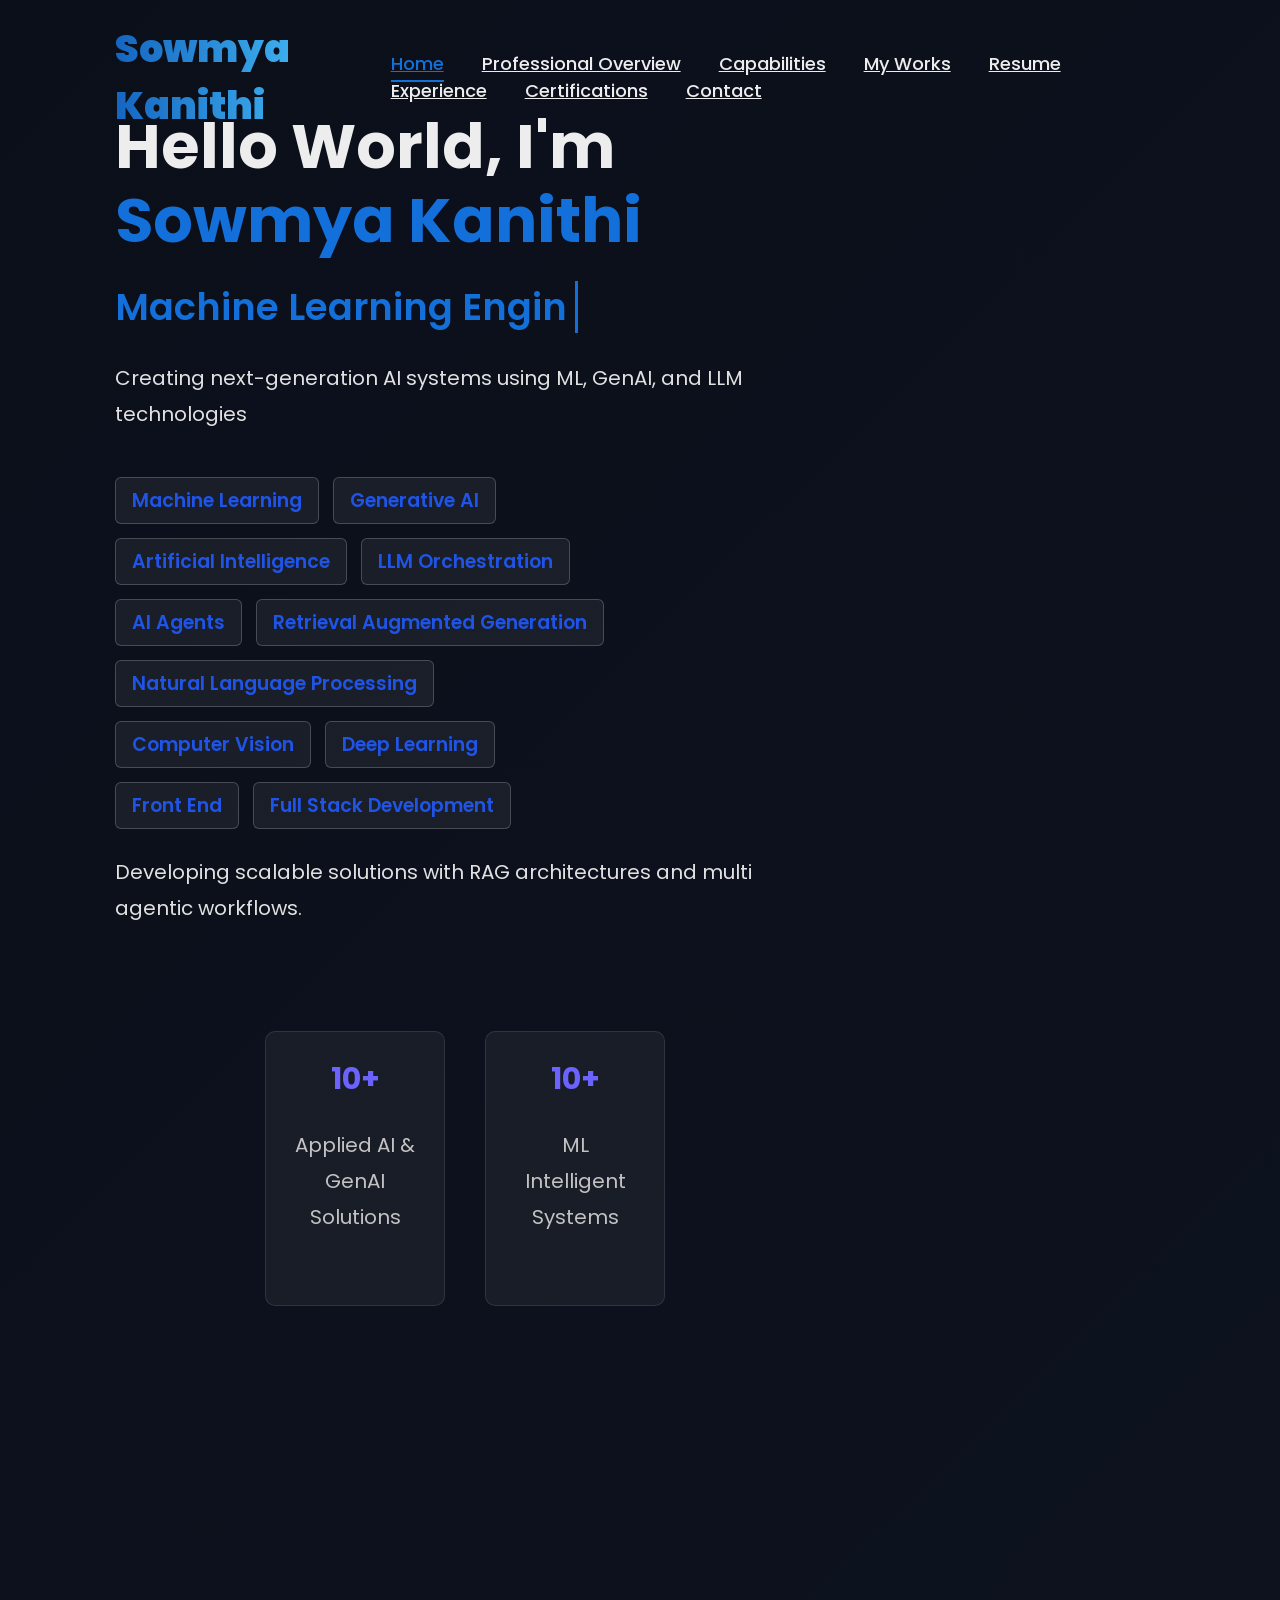
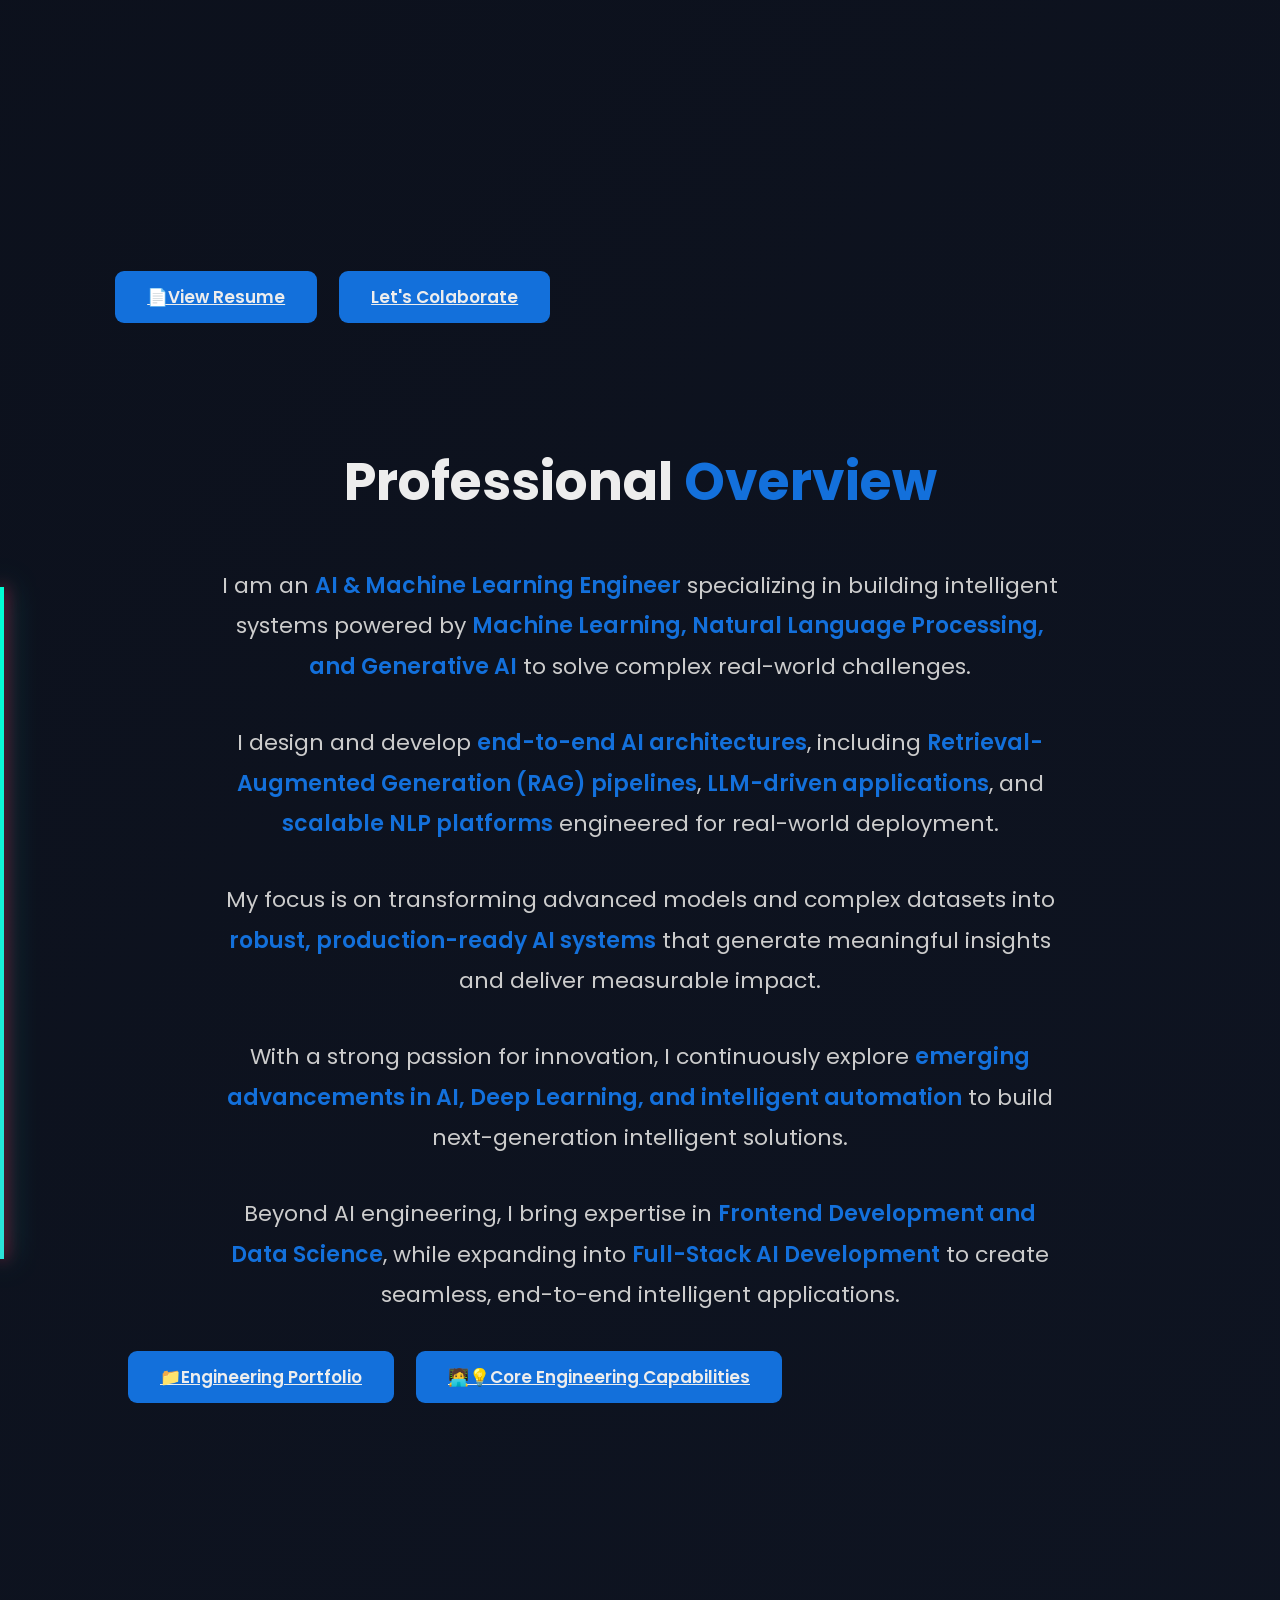
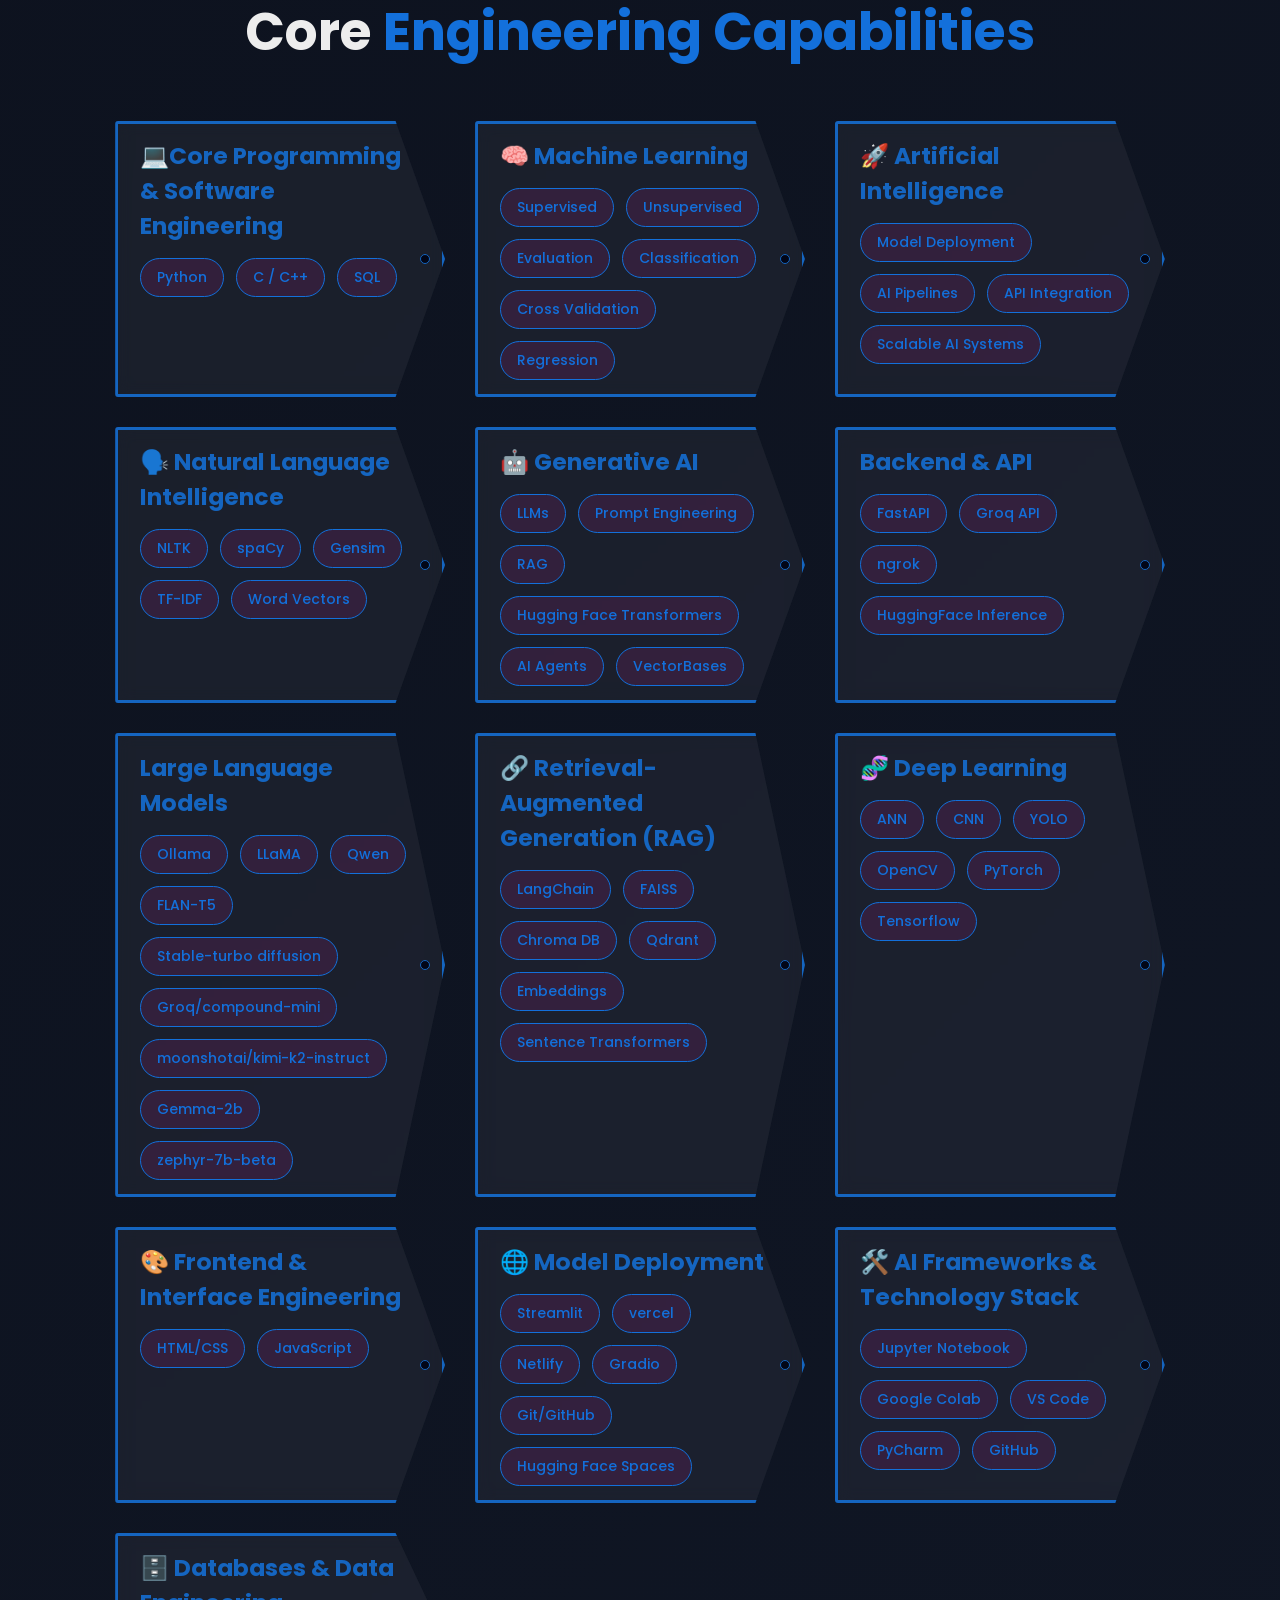
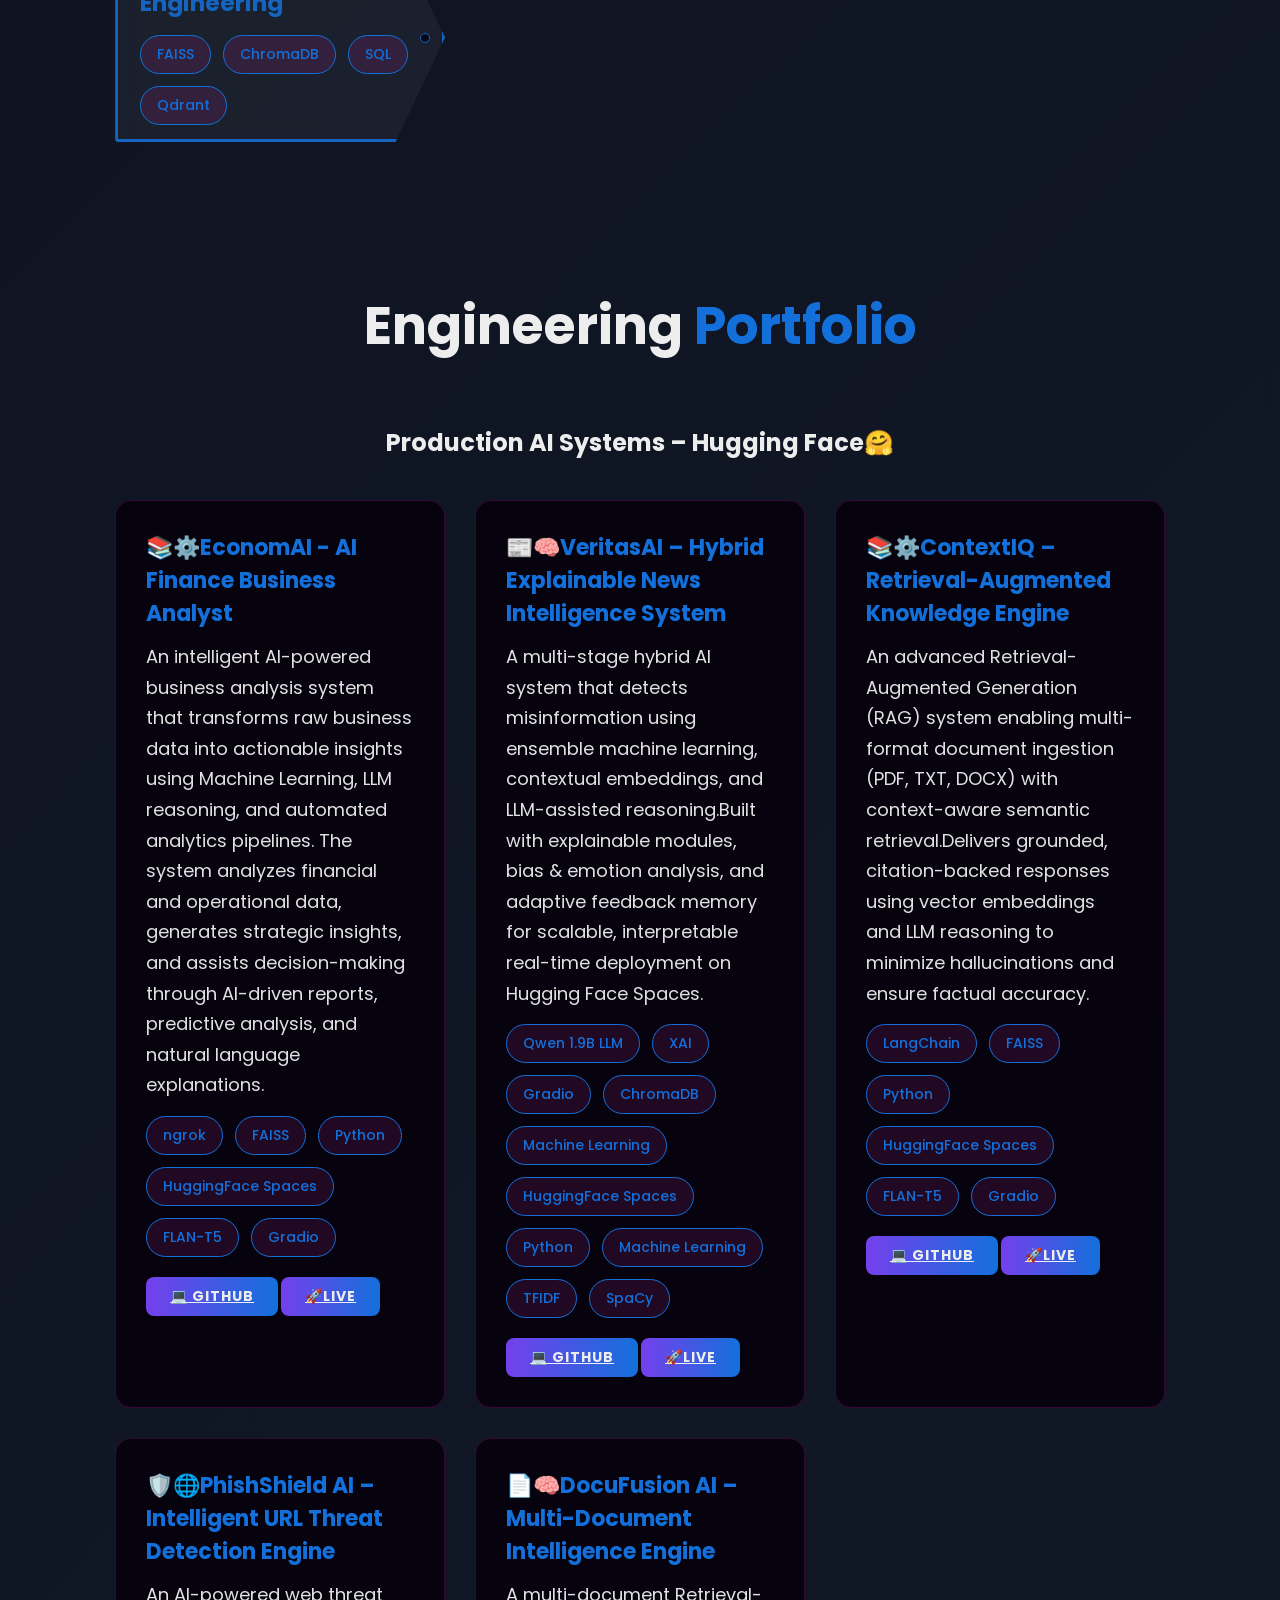
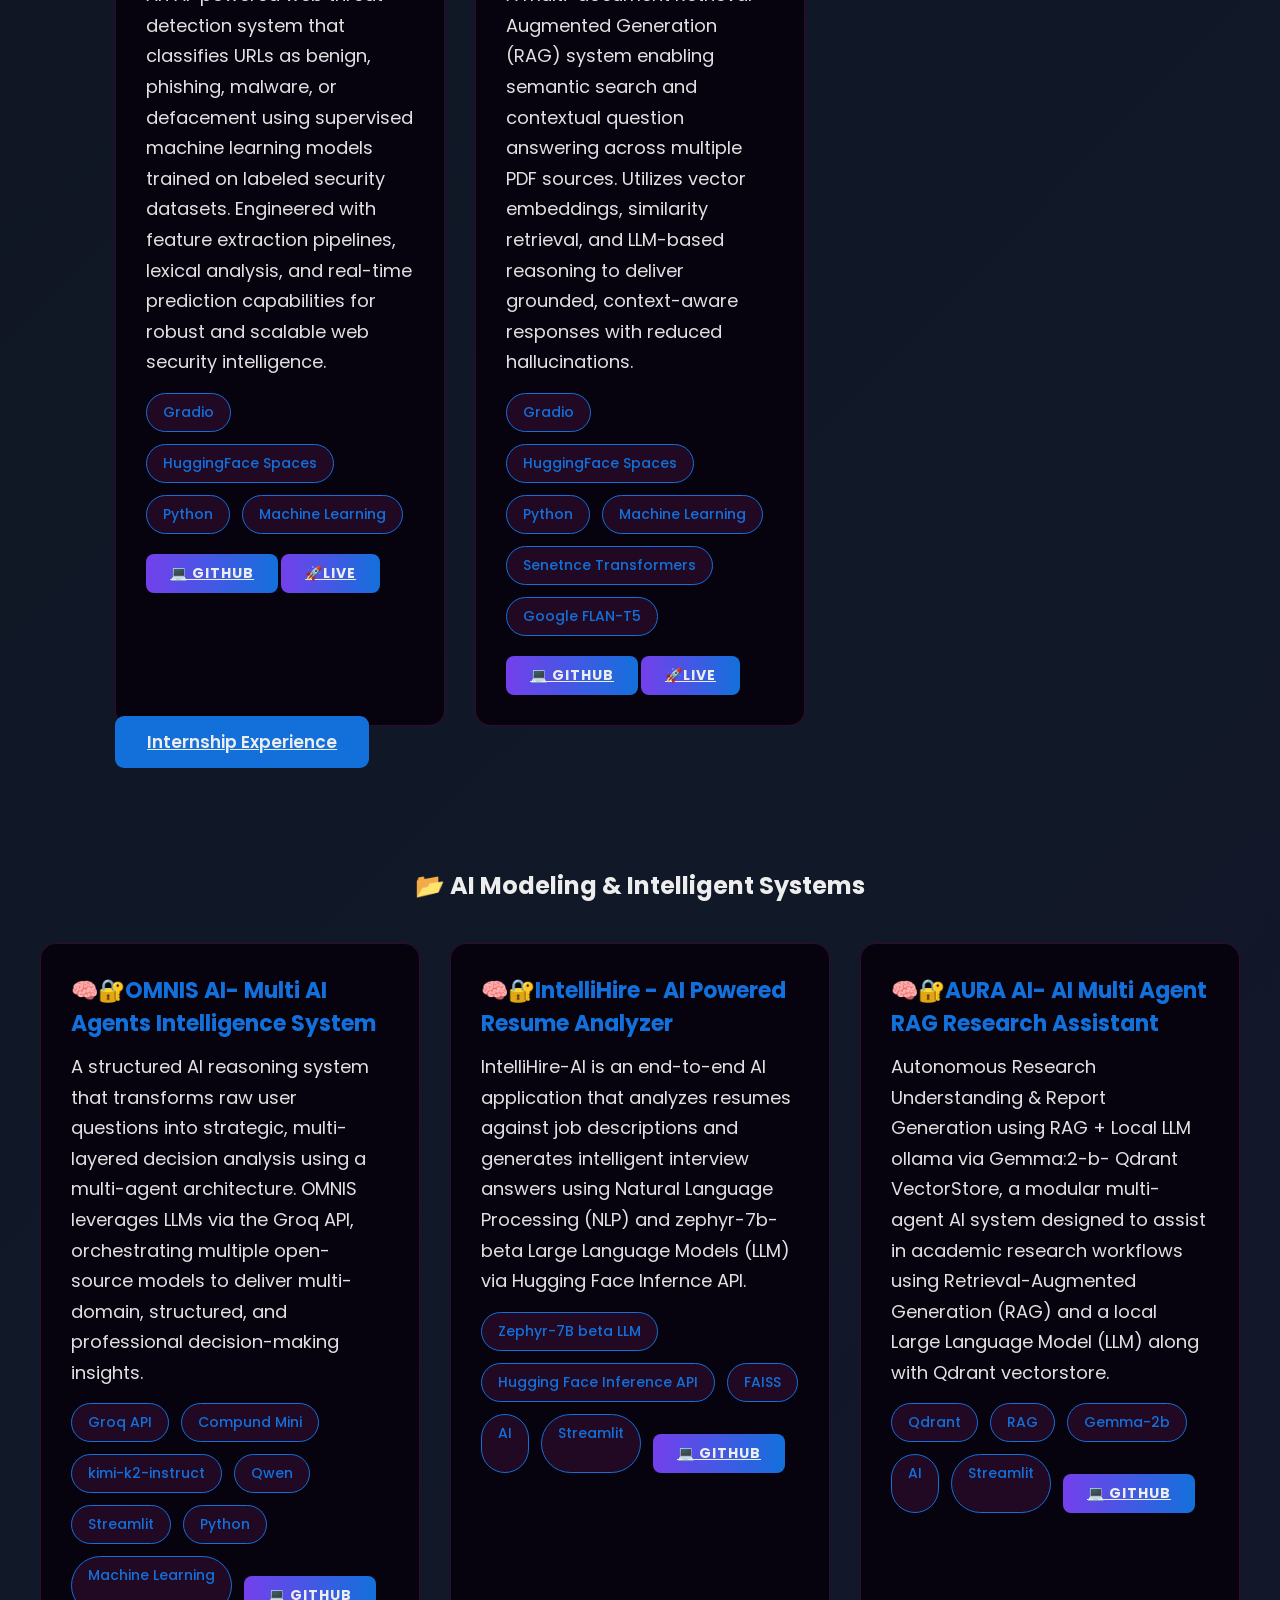
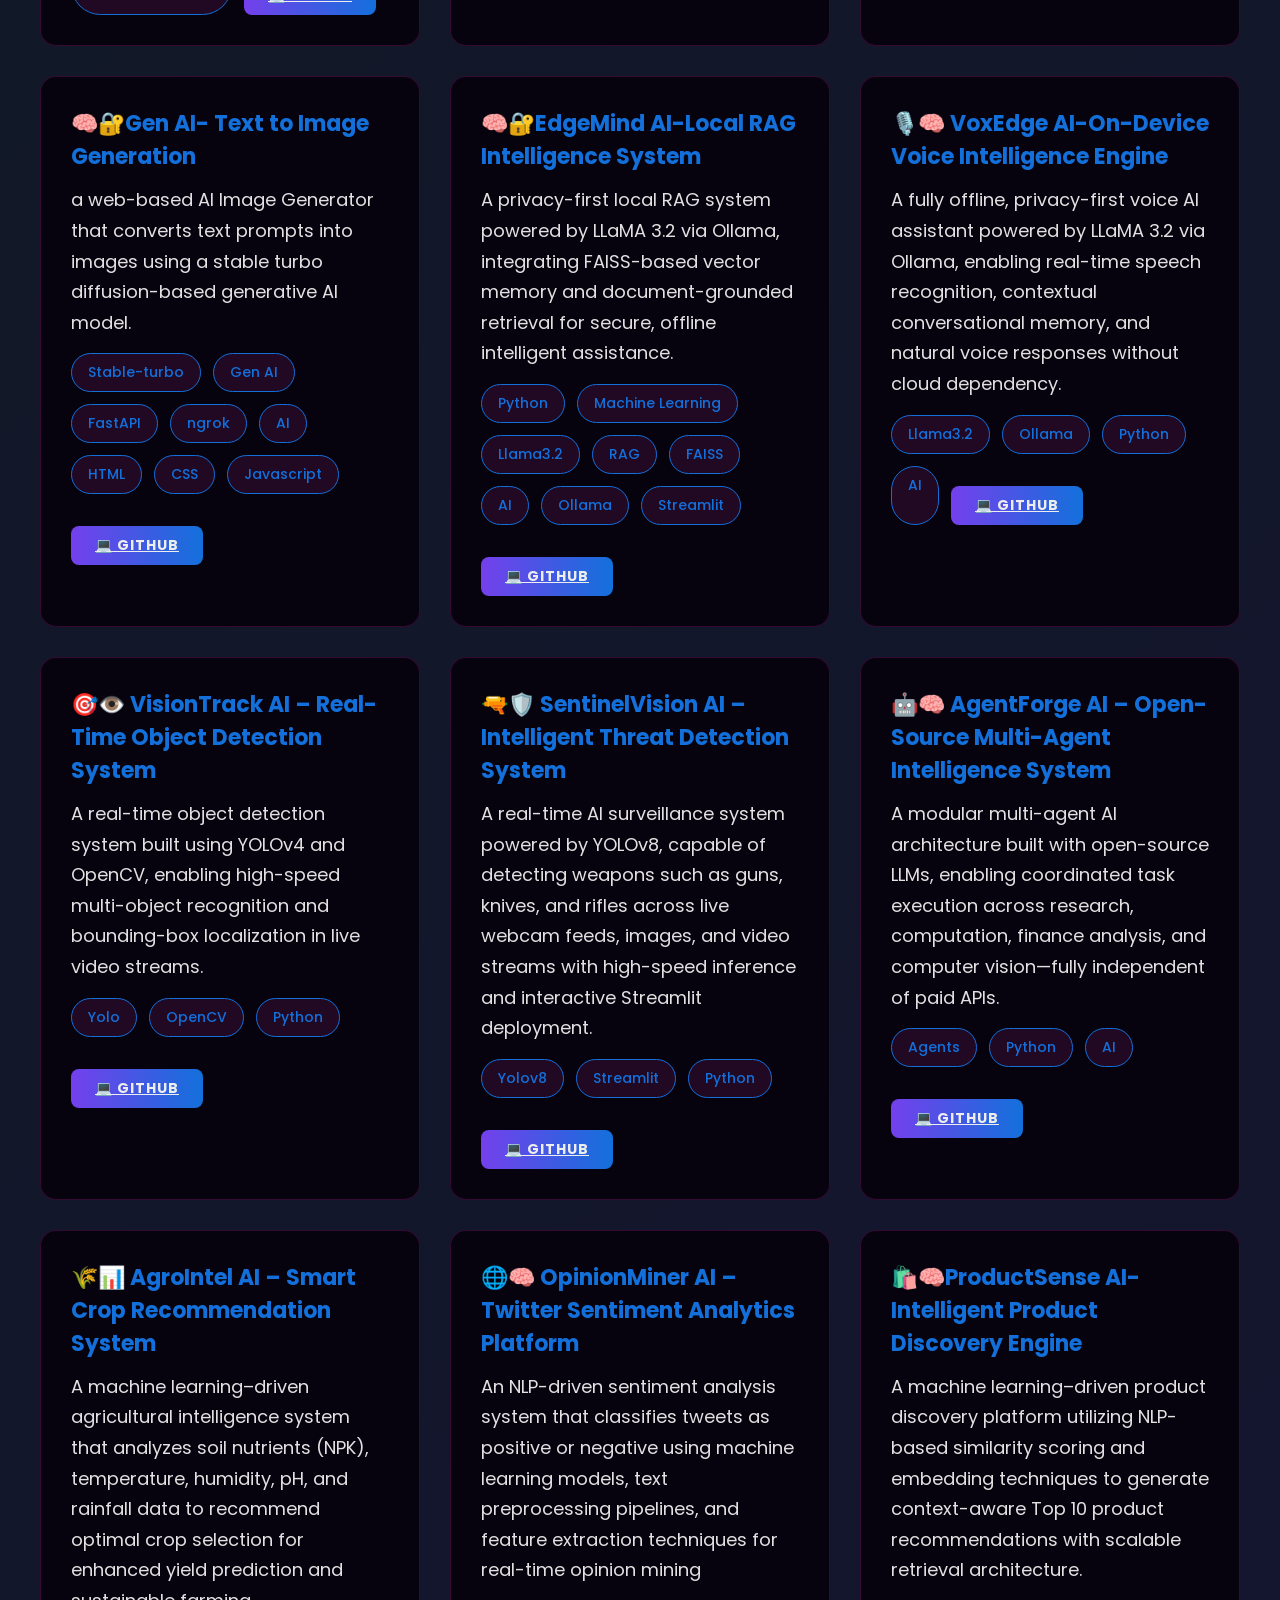
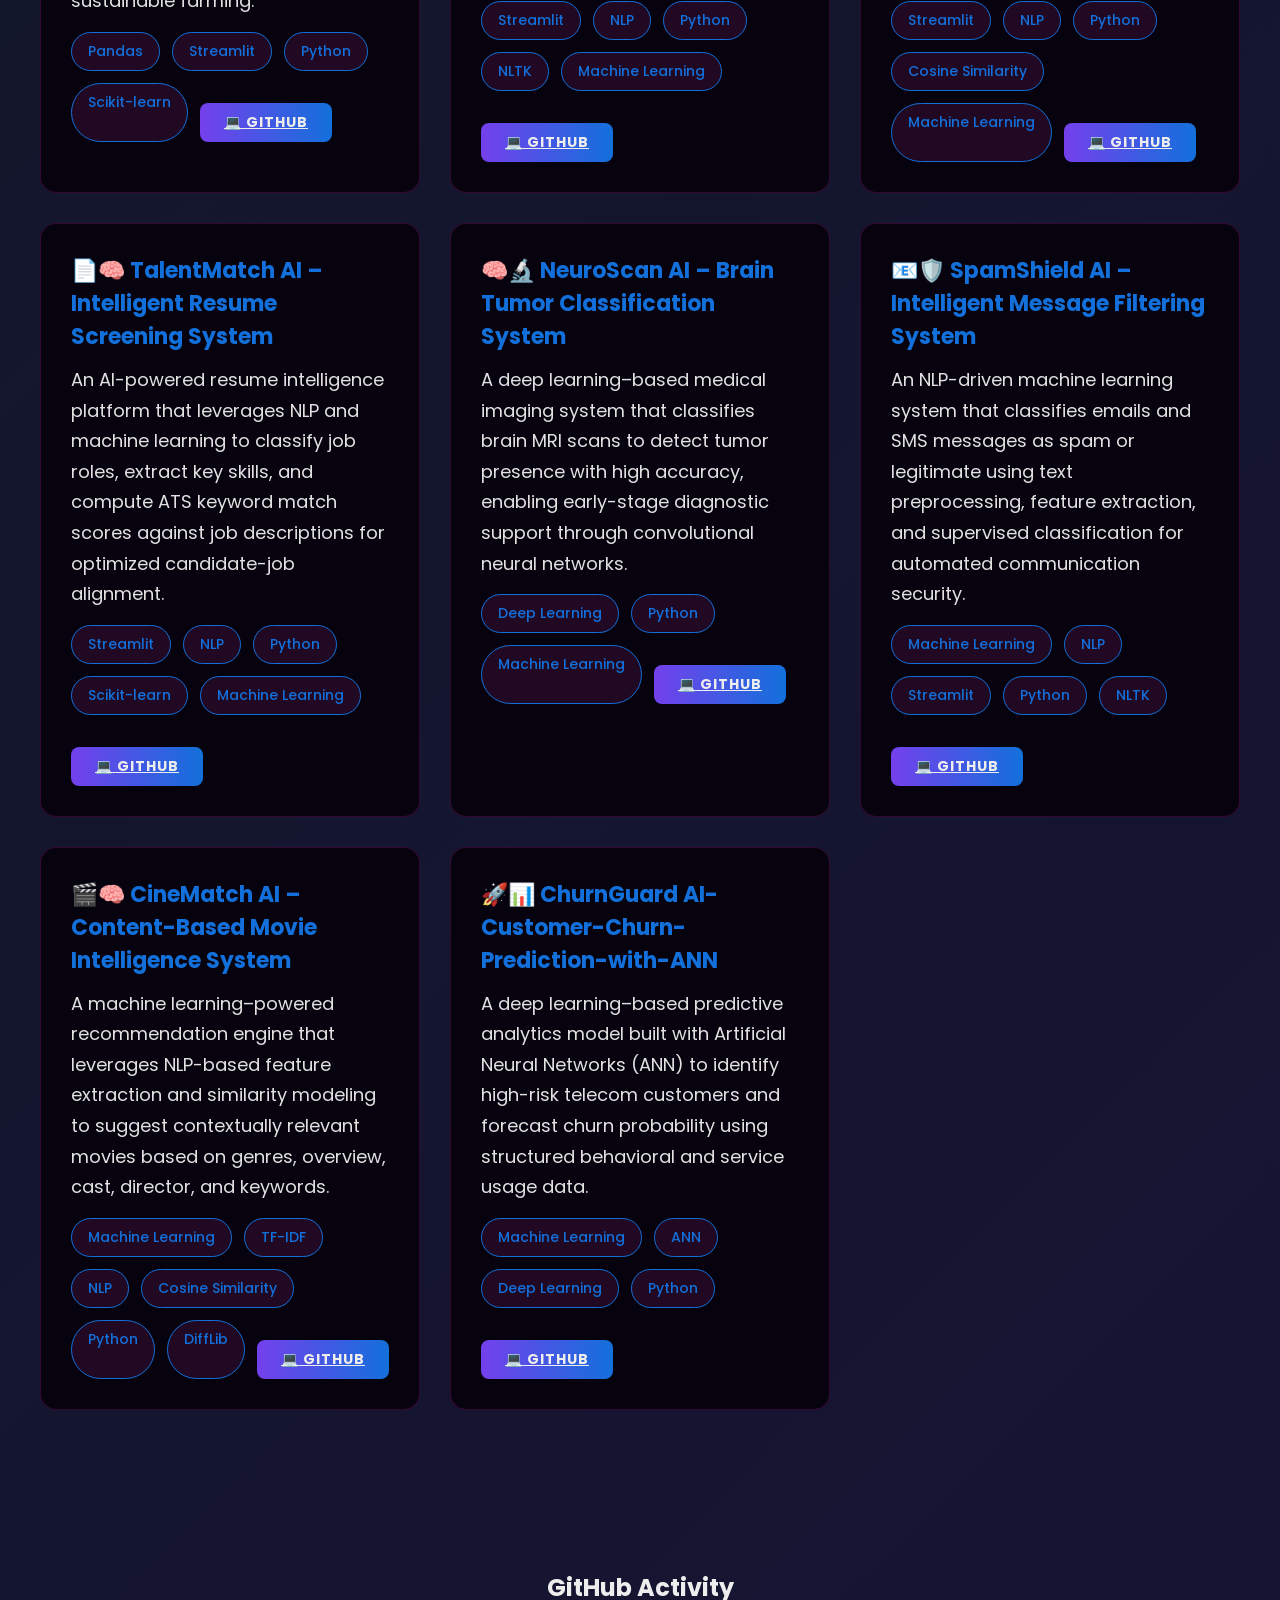
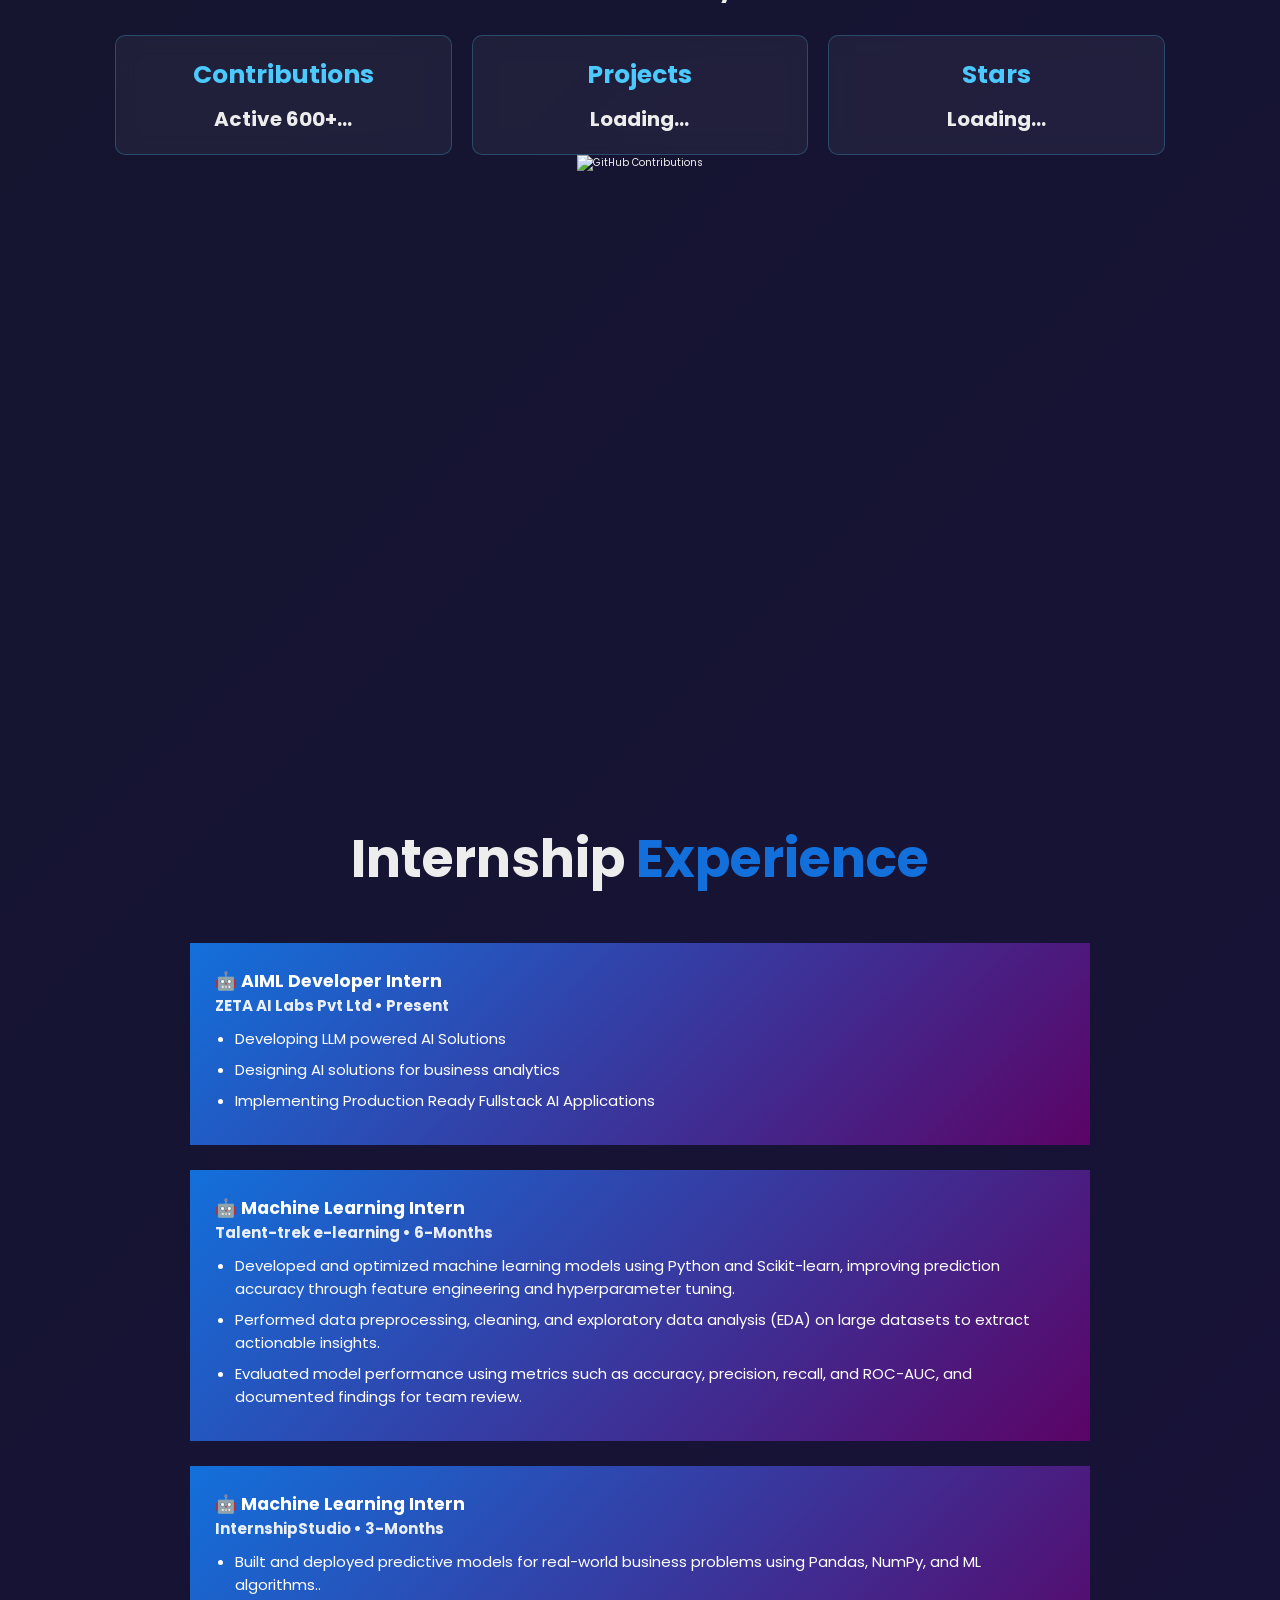
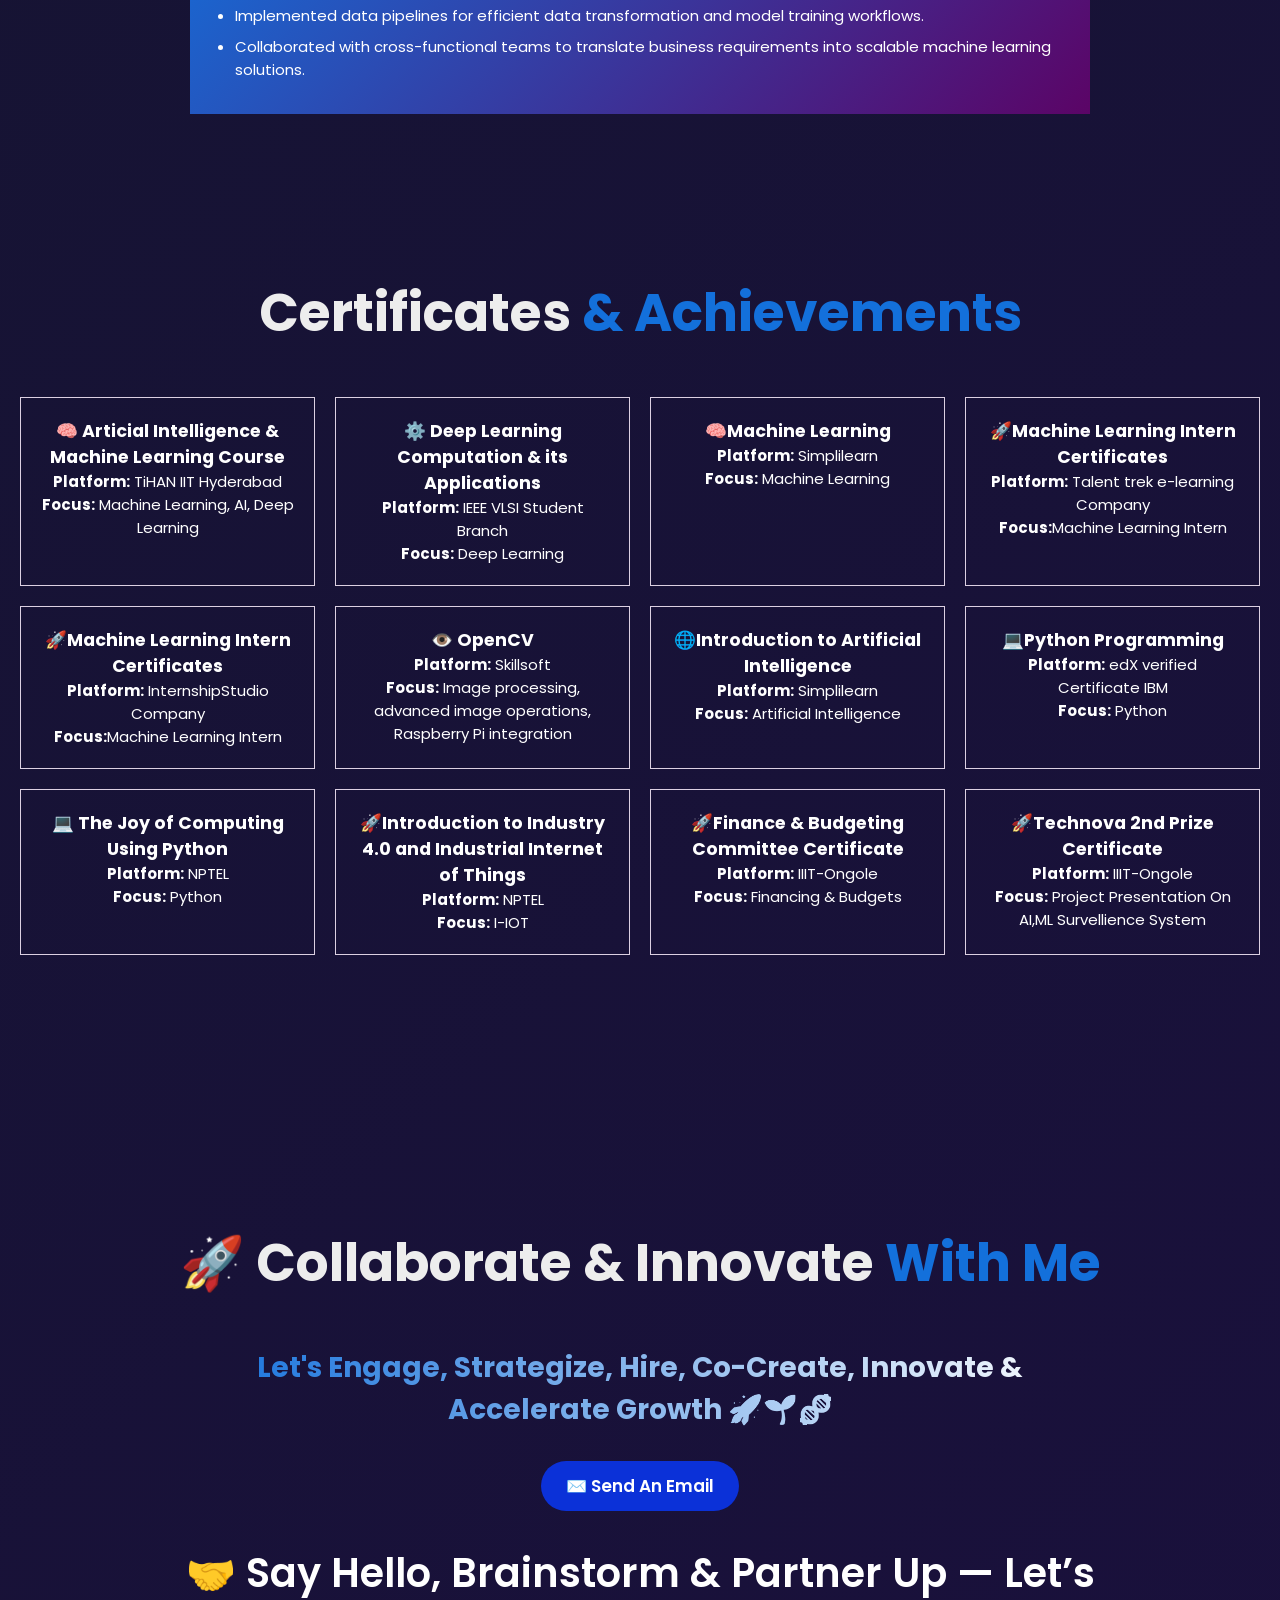
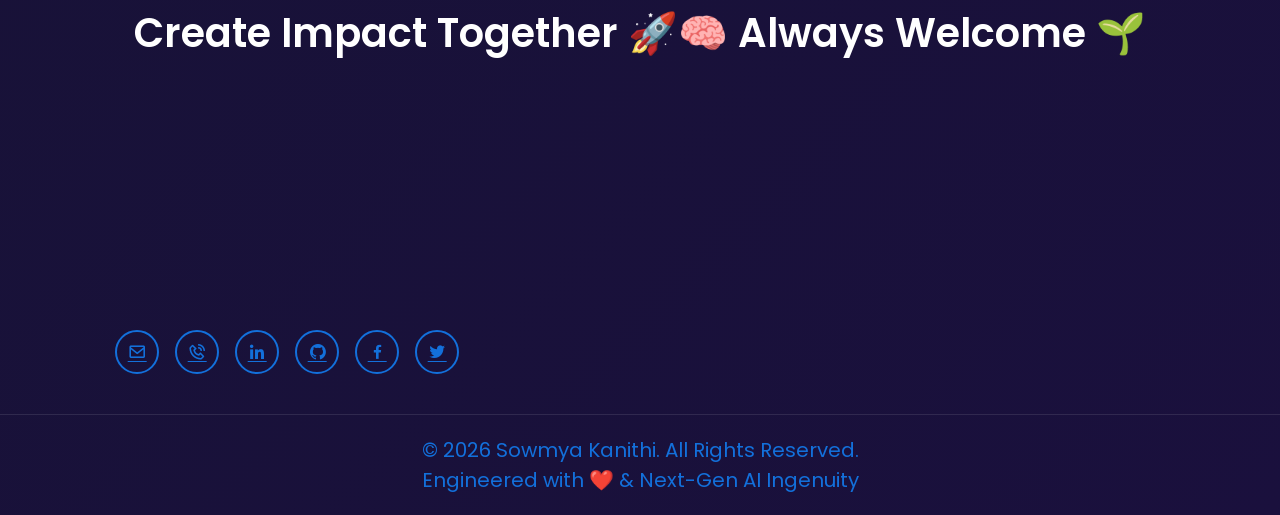
==== commit a347a322: "Update home.html" ====
--- a/home.html
+++ b/home.html
@@ -268,6 +268,7 @@
         <span>LangChain</span>
         <span>FAISS</span>
         <span>Chroma DB</span>
+        <span>Qdrant</span>
         <span>Embeddings</span>
         <span>Sentence Transformers</span>
       </div>
@@ -325,6 +326,7 @@
         <span>FAISS</span>
         <span>ChromaDB</span>
         <span>SQL</span>
+        <span>Qdrant</span>
       </div>
     </div>
   </div>
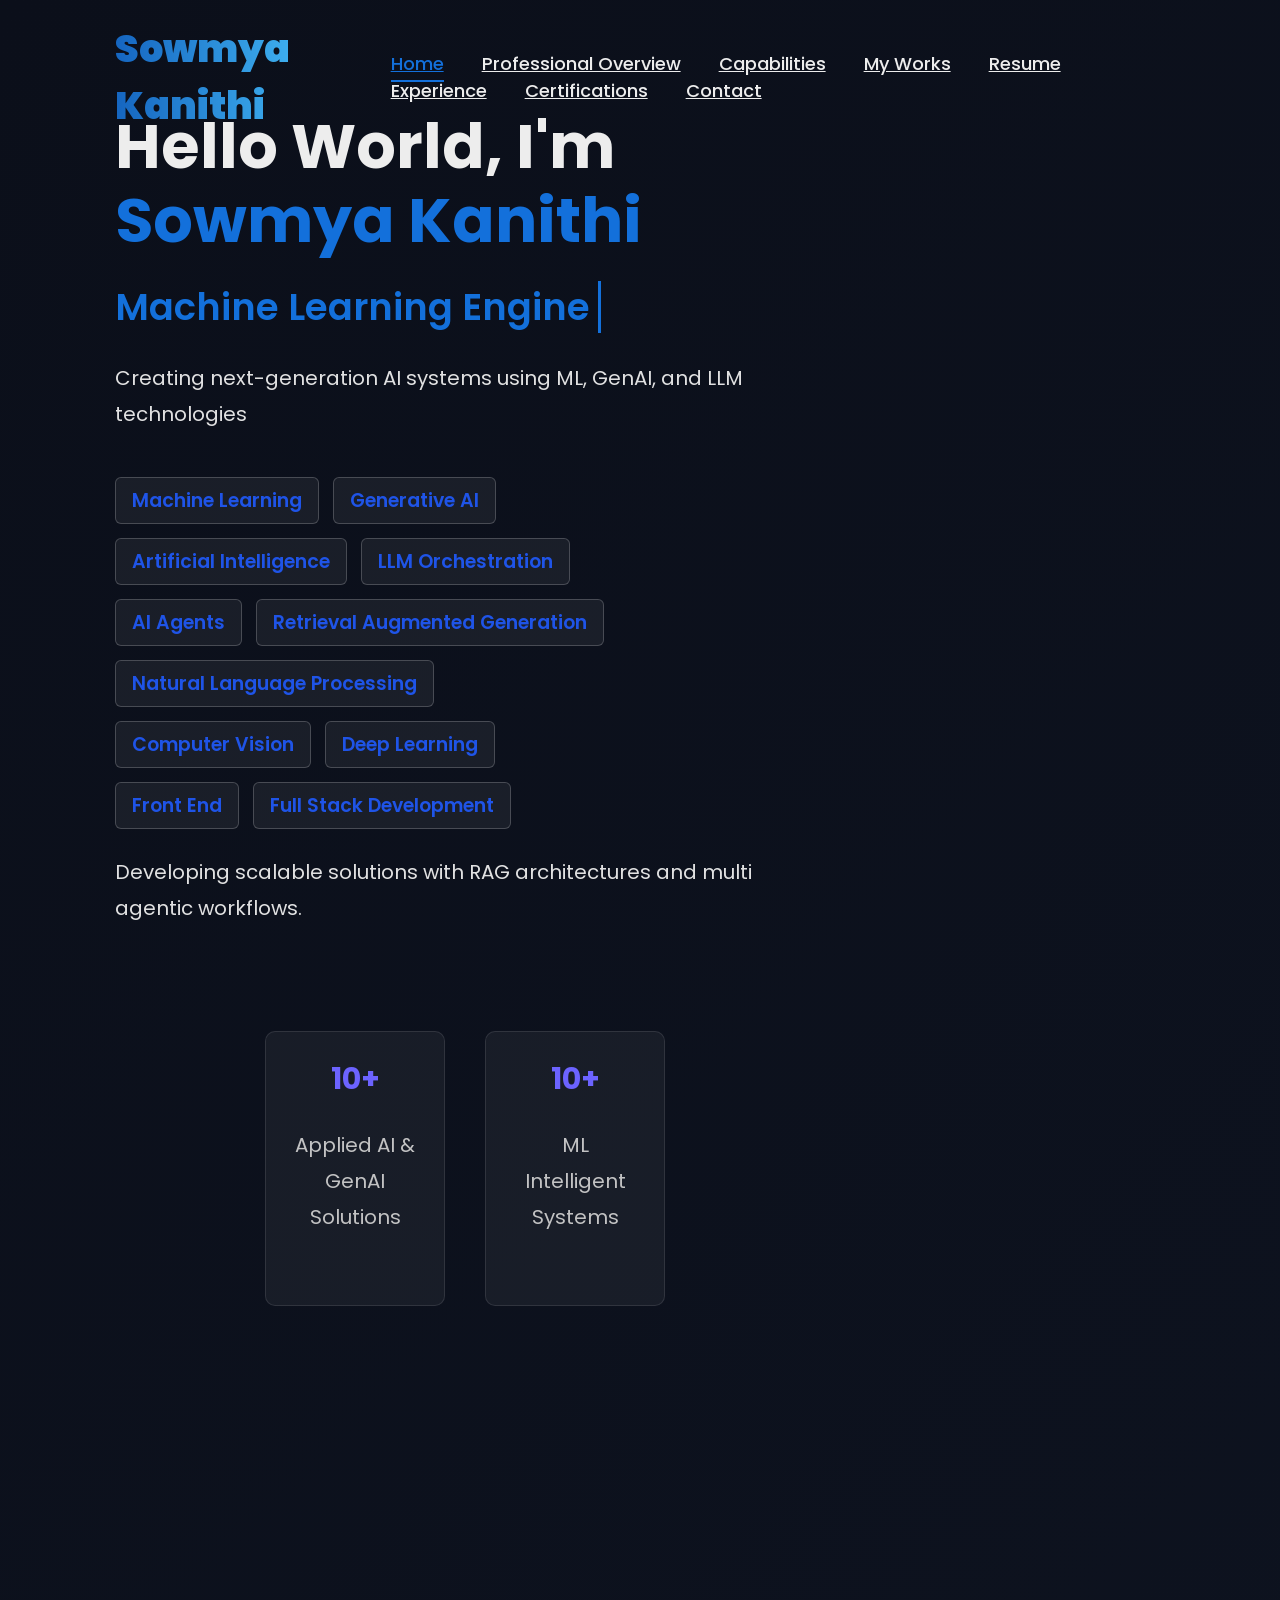
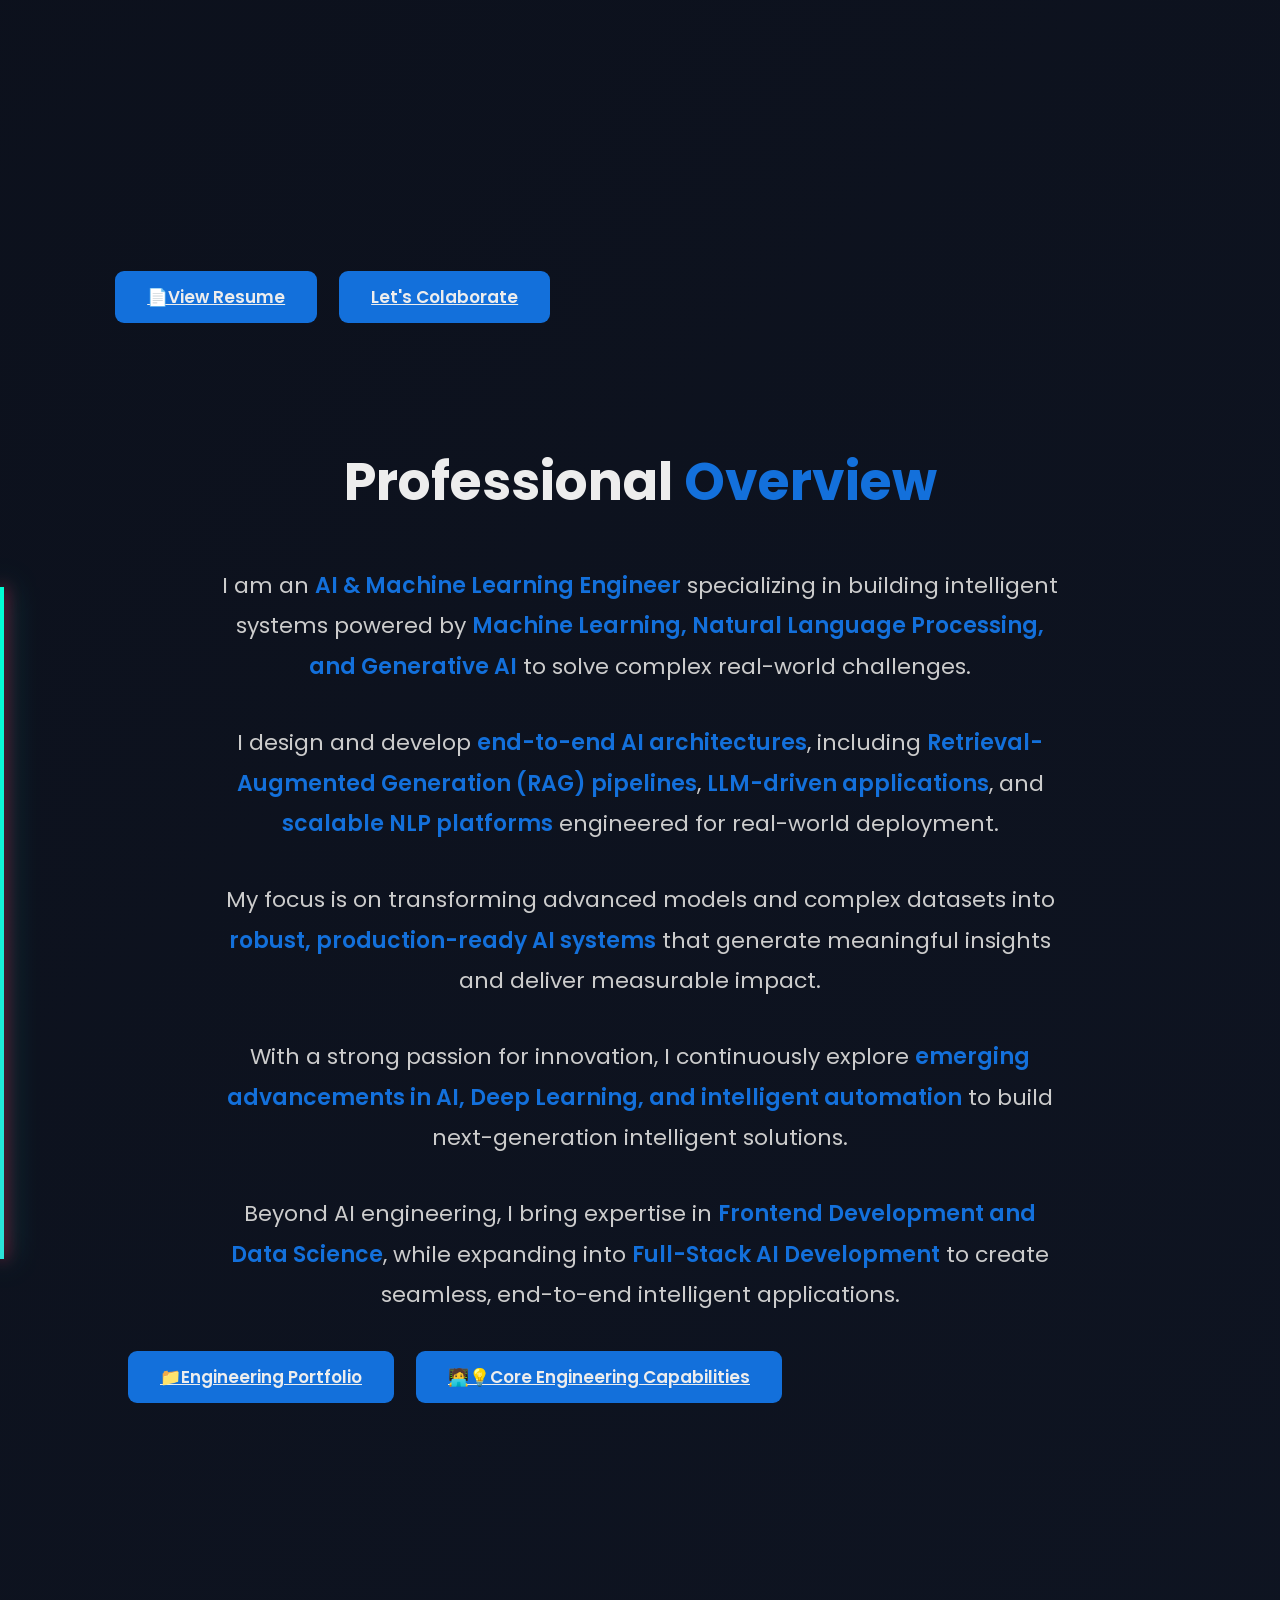
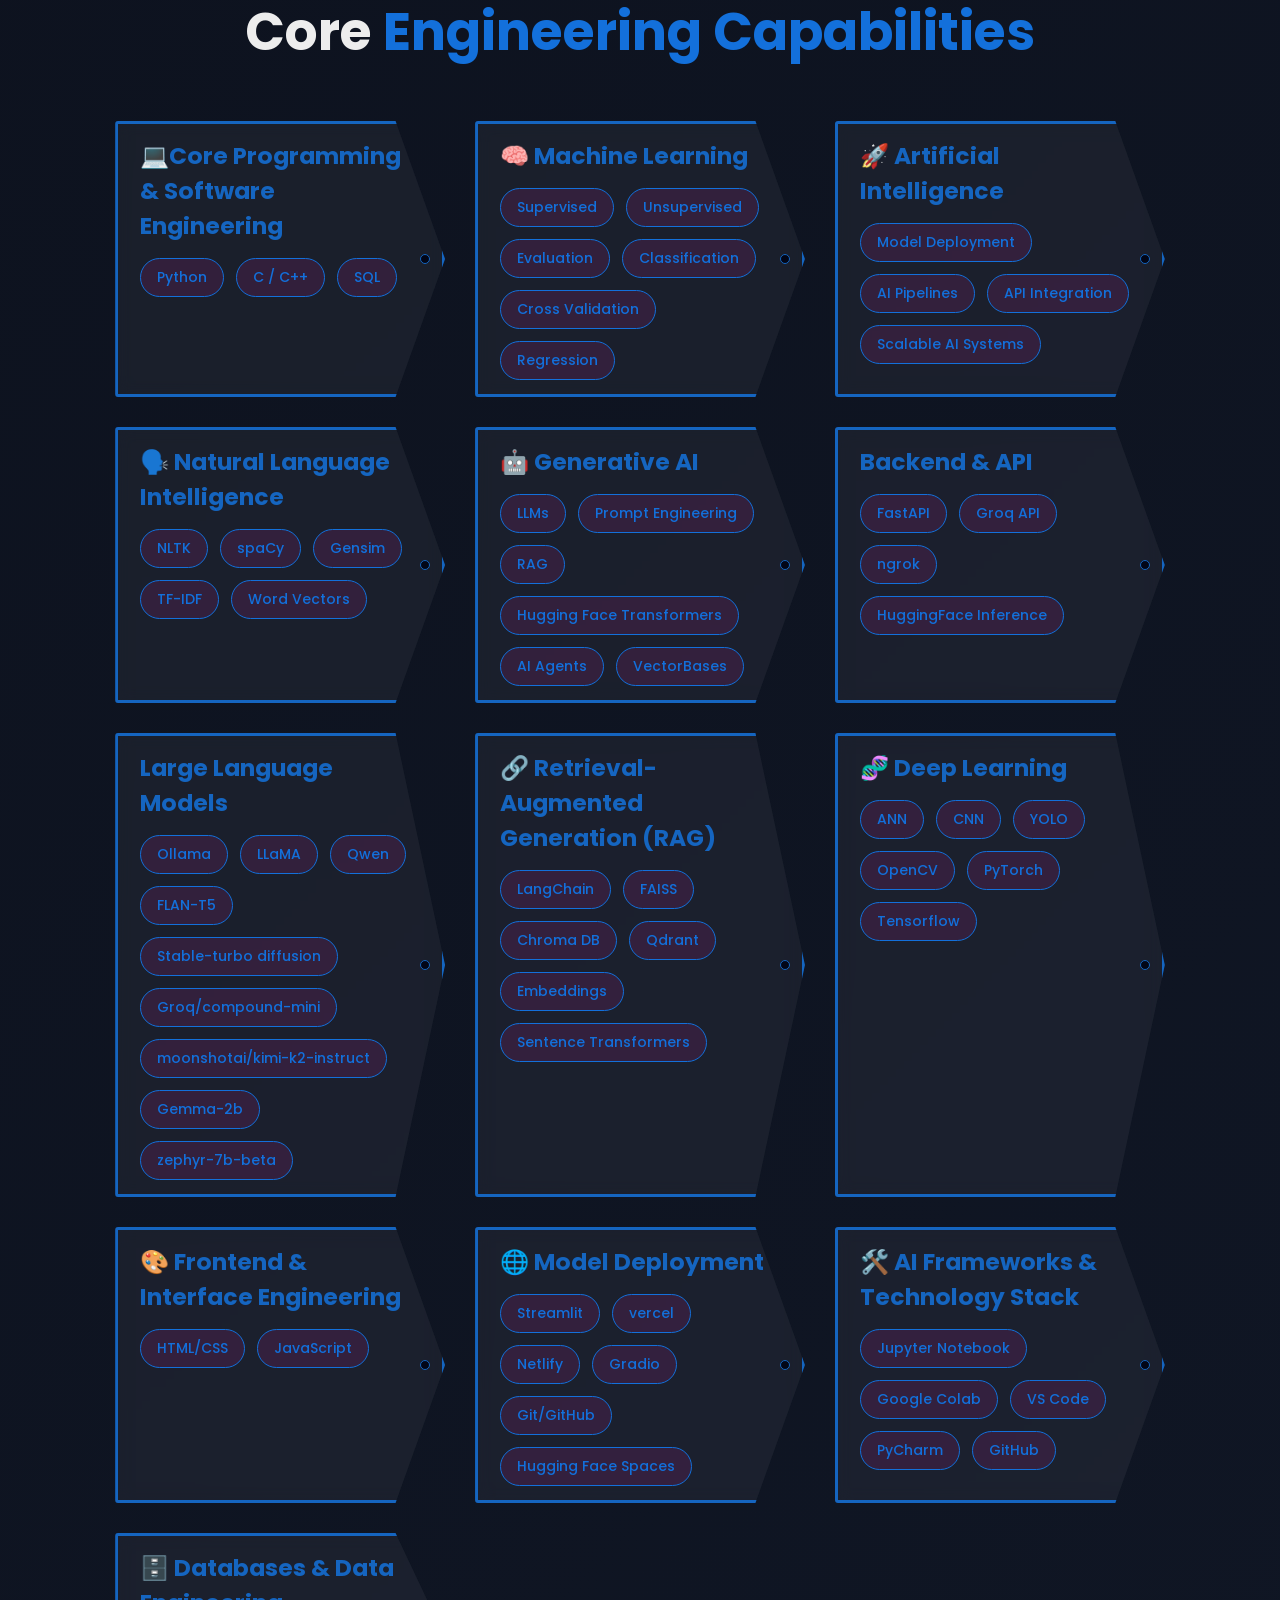
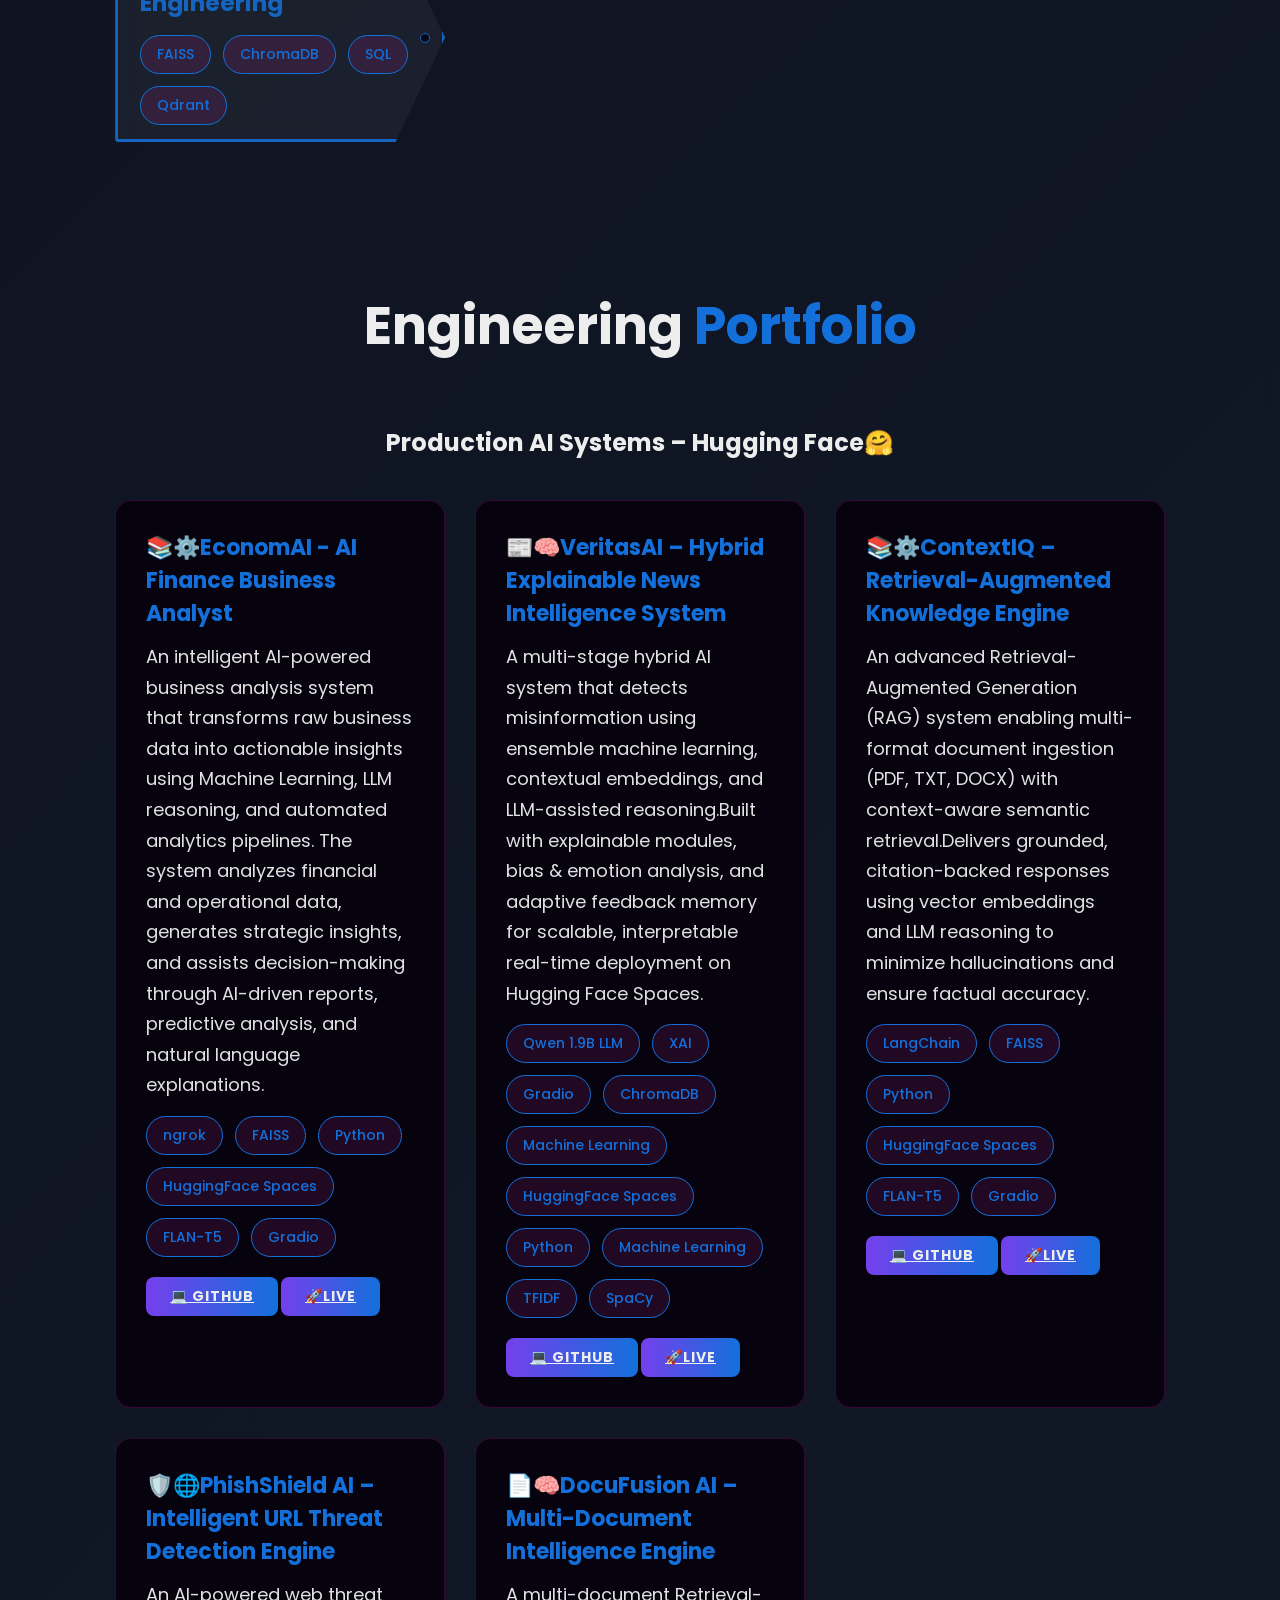
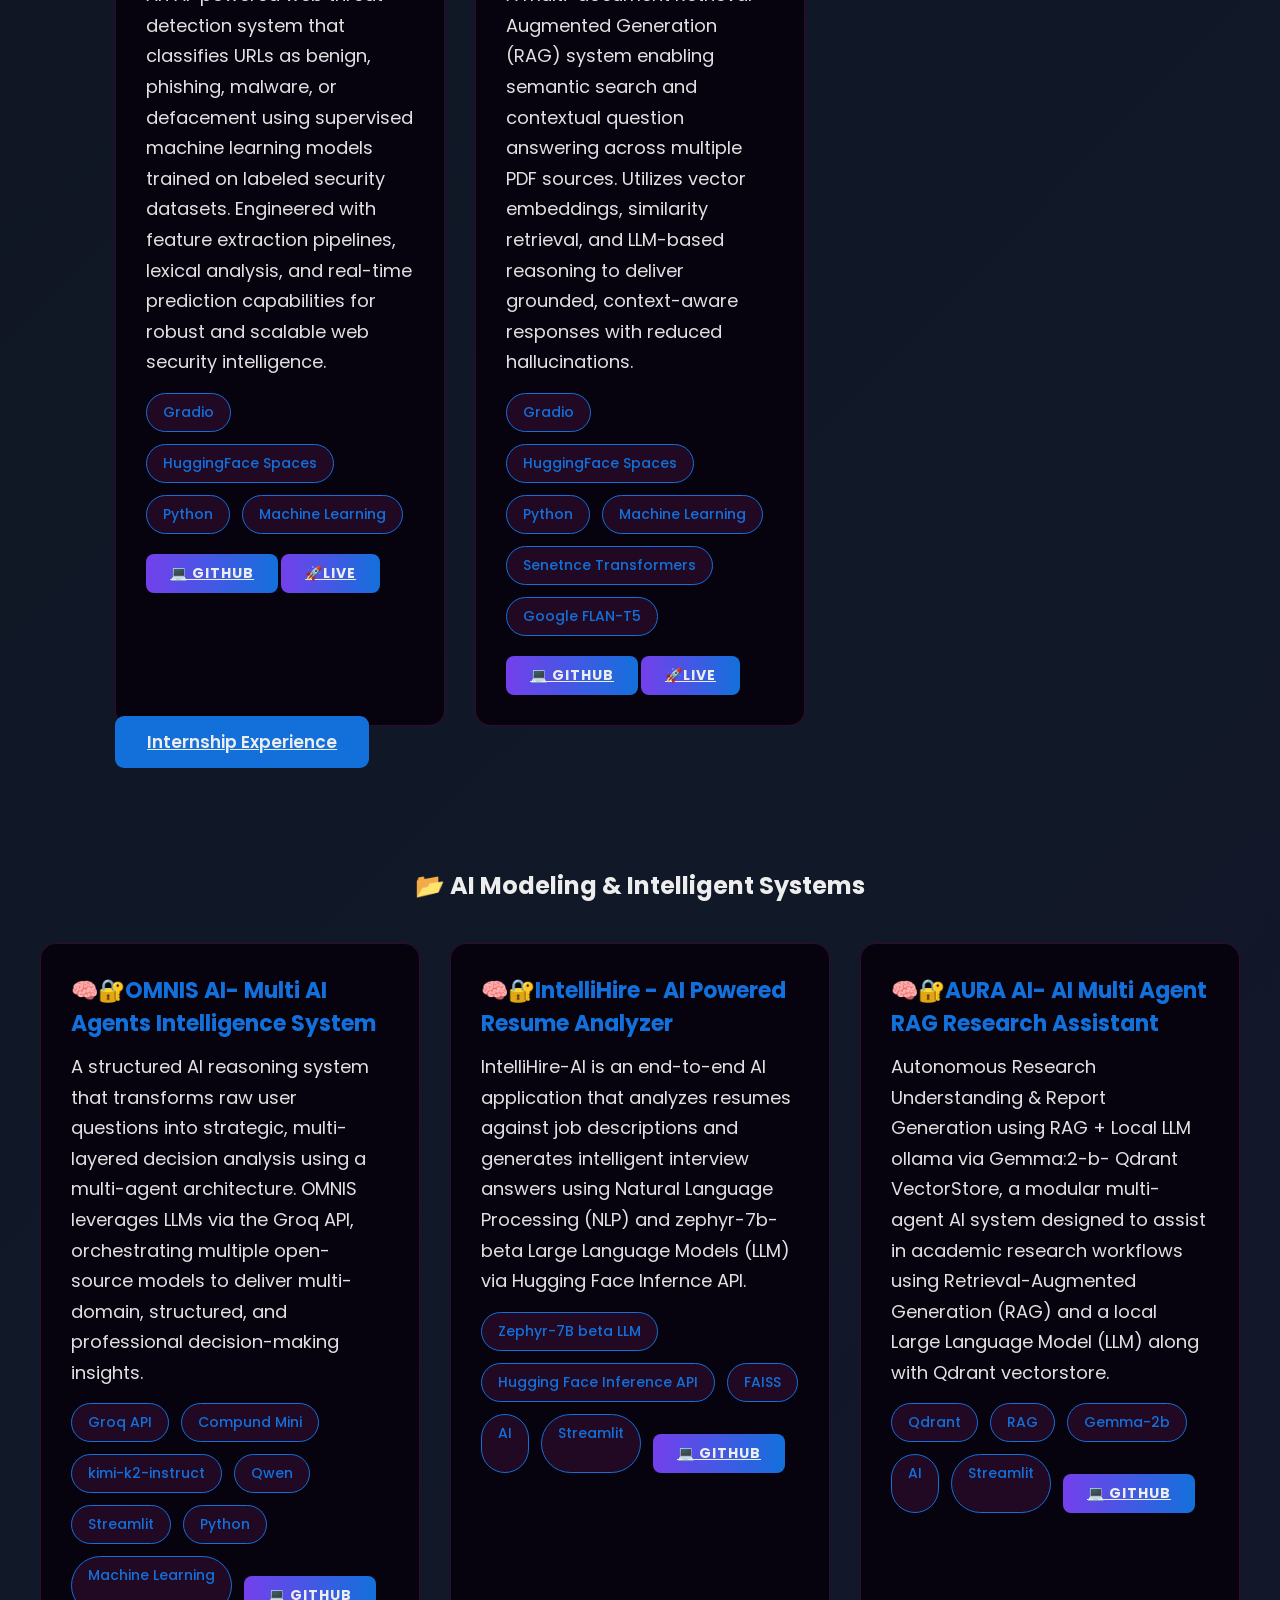
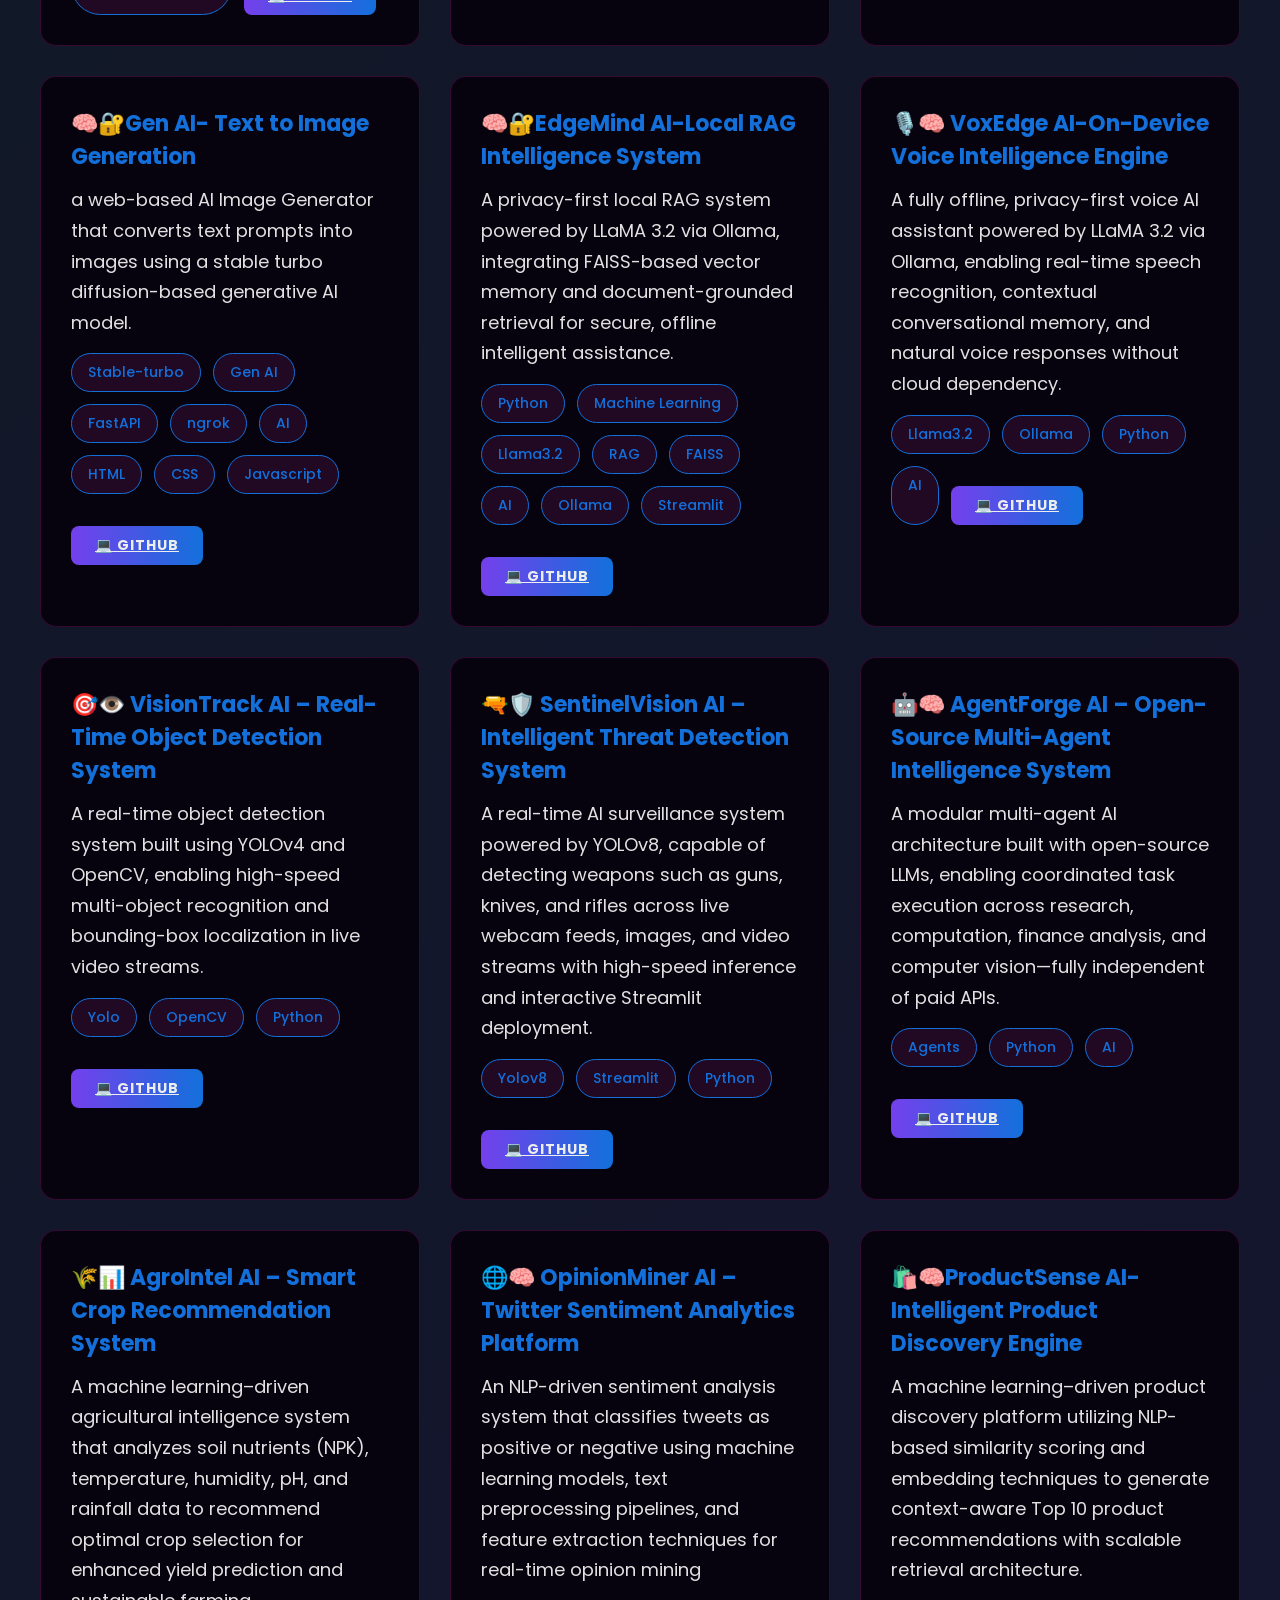
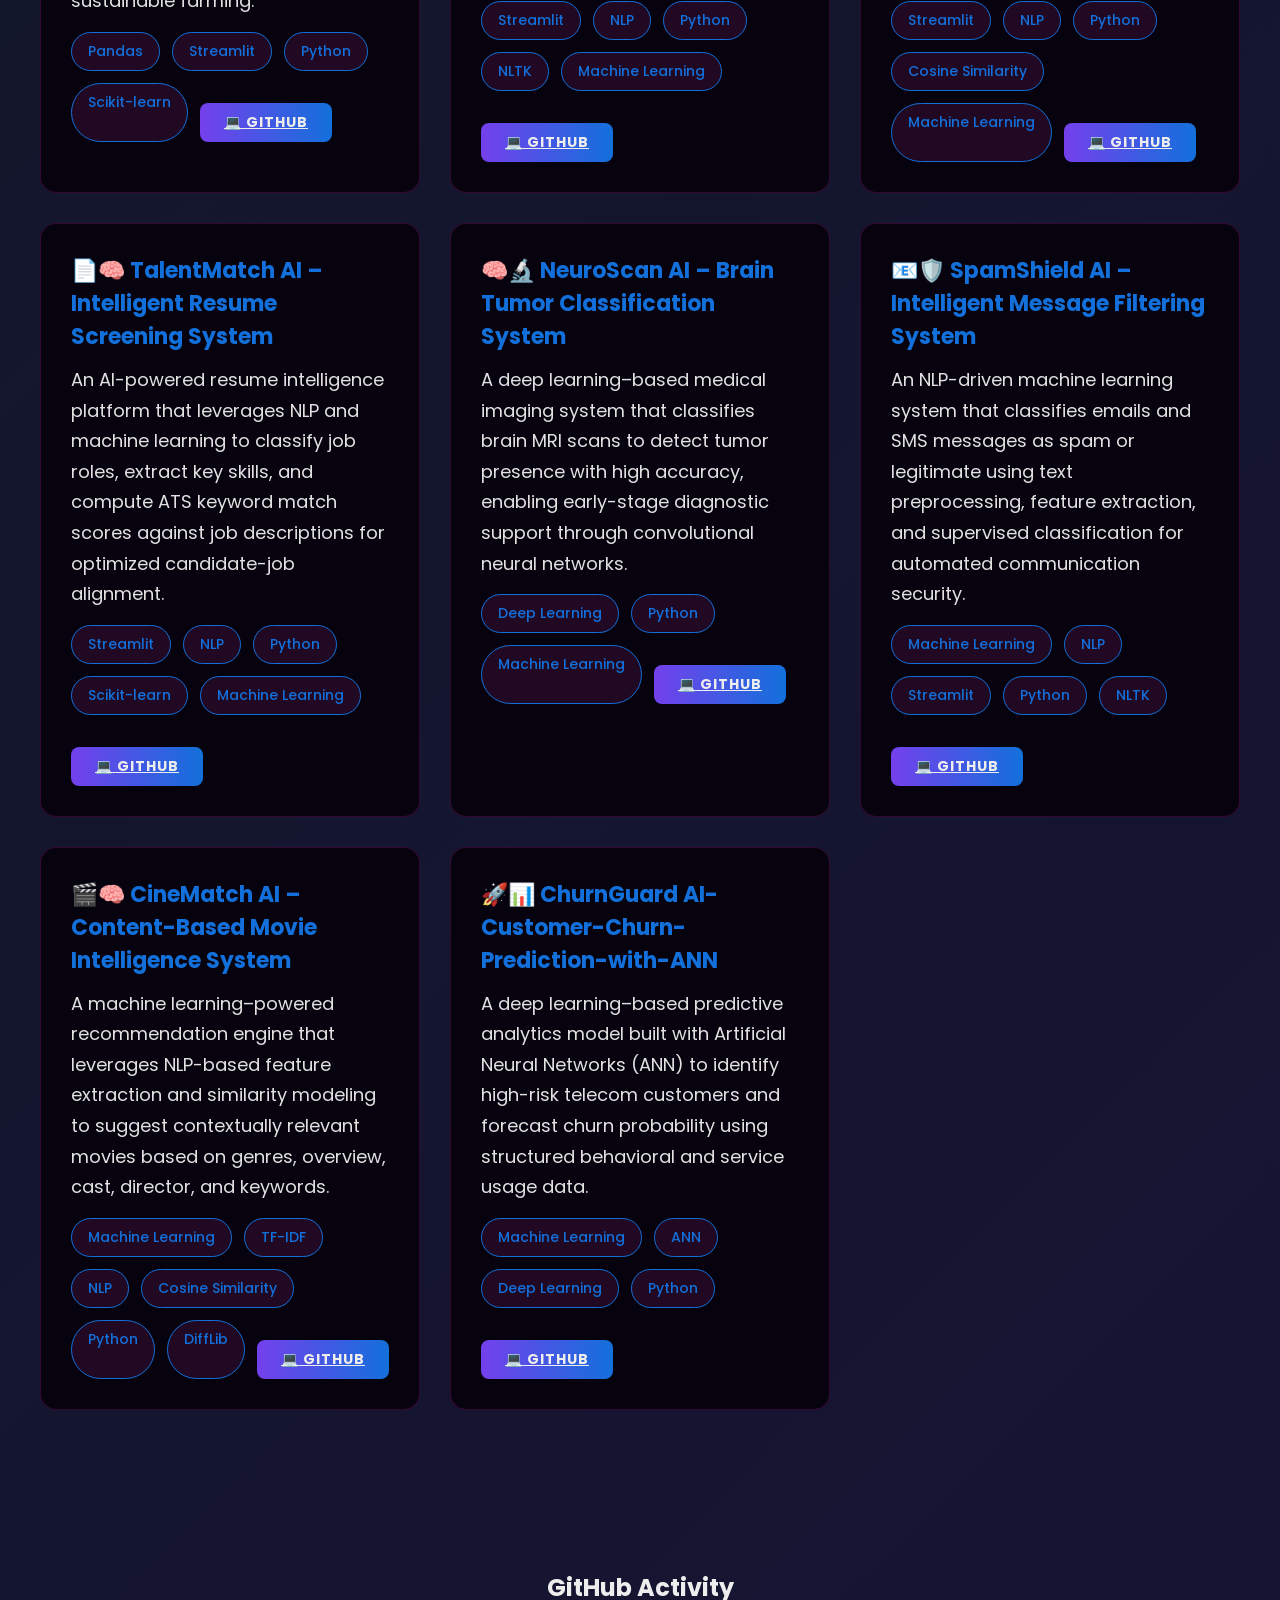
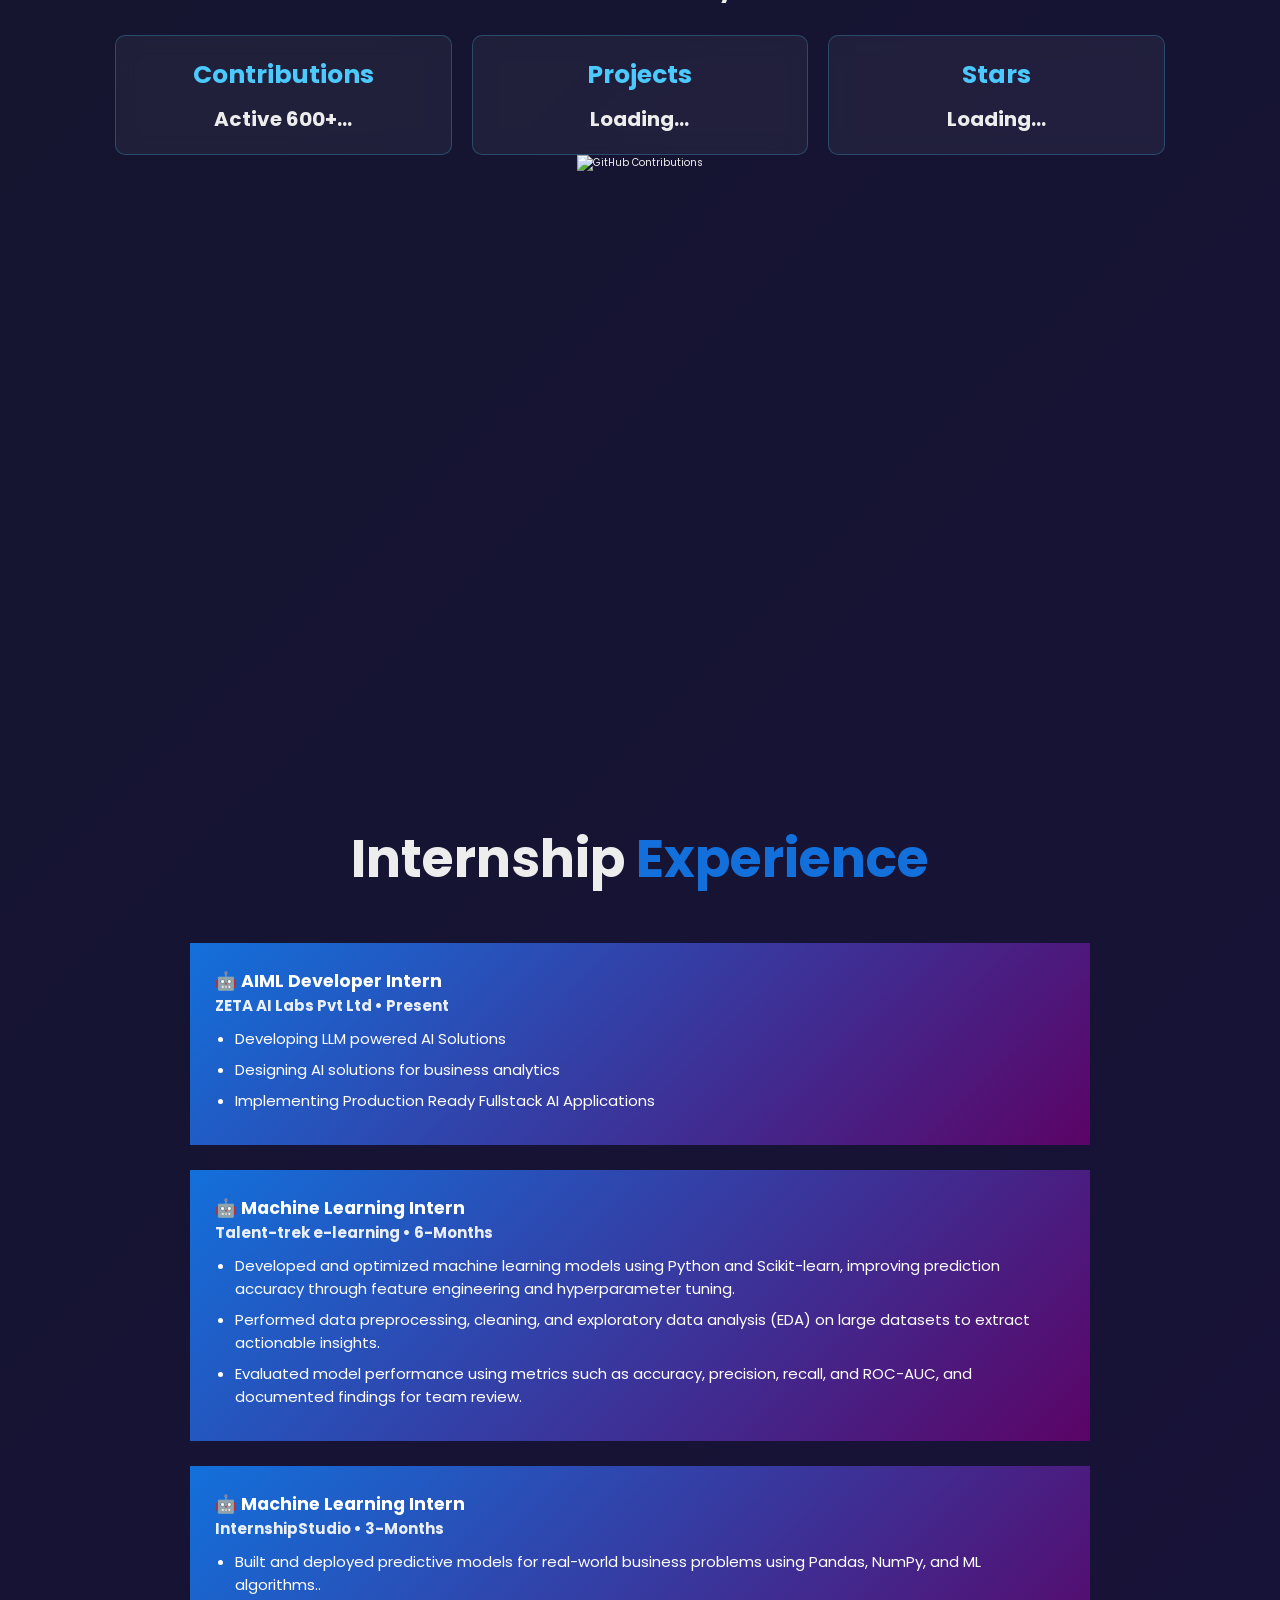
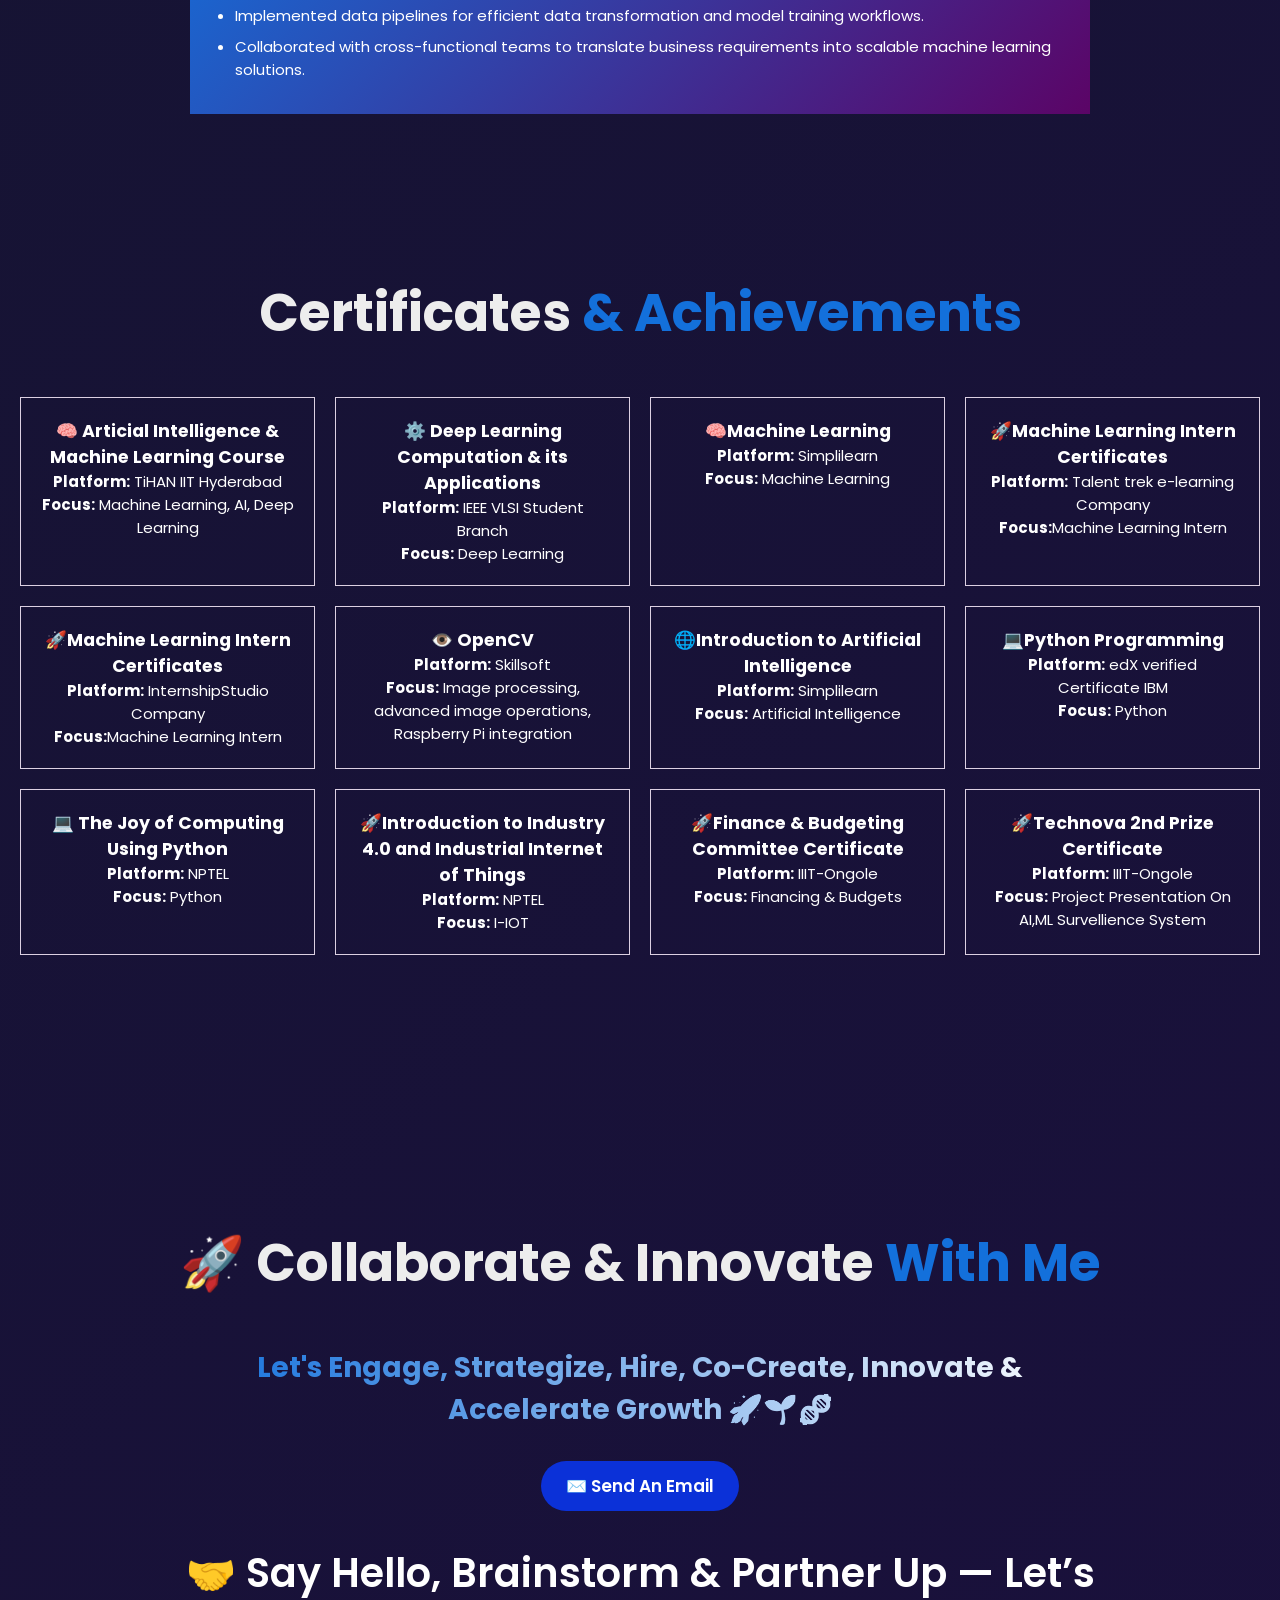
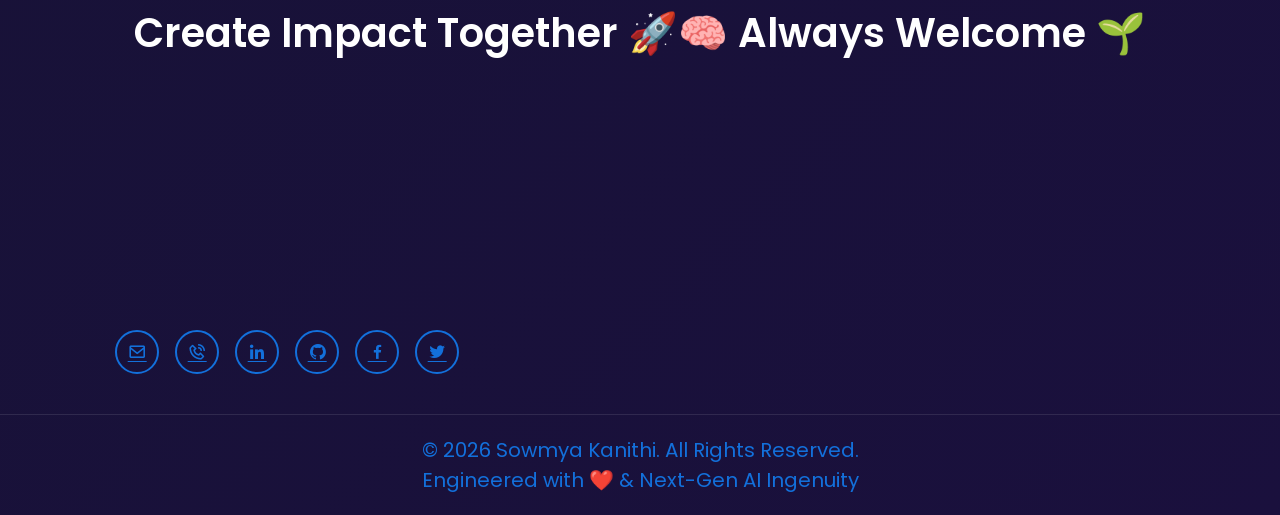
==== commit ec137d4e: "Update home.html" ====
--- a/home.html
+++ b/home.html
@@ -1000,7 +1000,7 @@
 
 
   <div class="home-sci">
-    <a href="mailto:kanithisowmya2005@gmail.com" aria-label="Email">
+    <a href="mailto:sowmyadevx@gmail.com" aria-label="Email">
       <i class="bx bx-envelope"></i>
     </a>
     <a href="tel:+919153139555" aria-label="Phone">
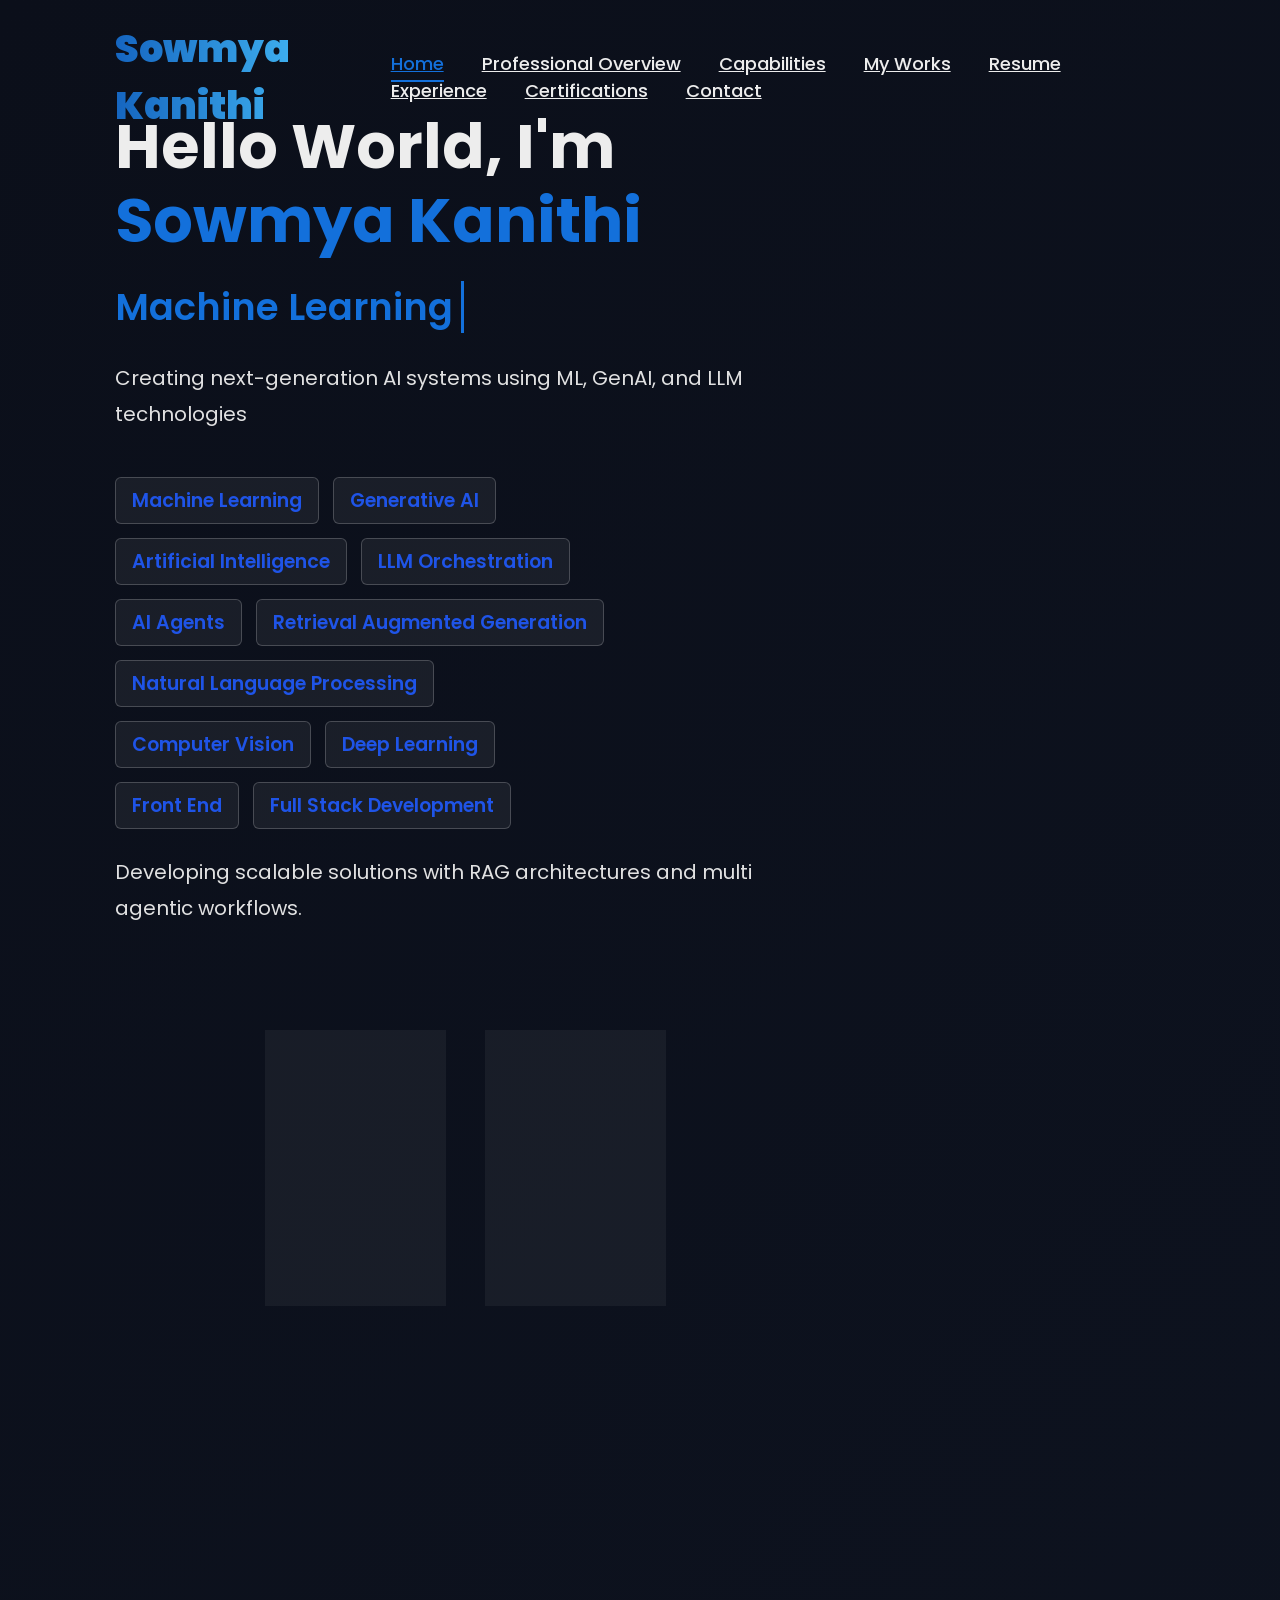
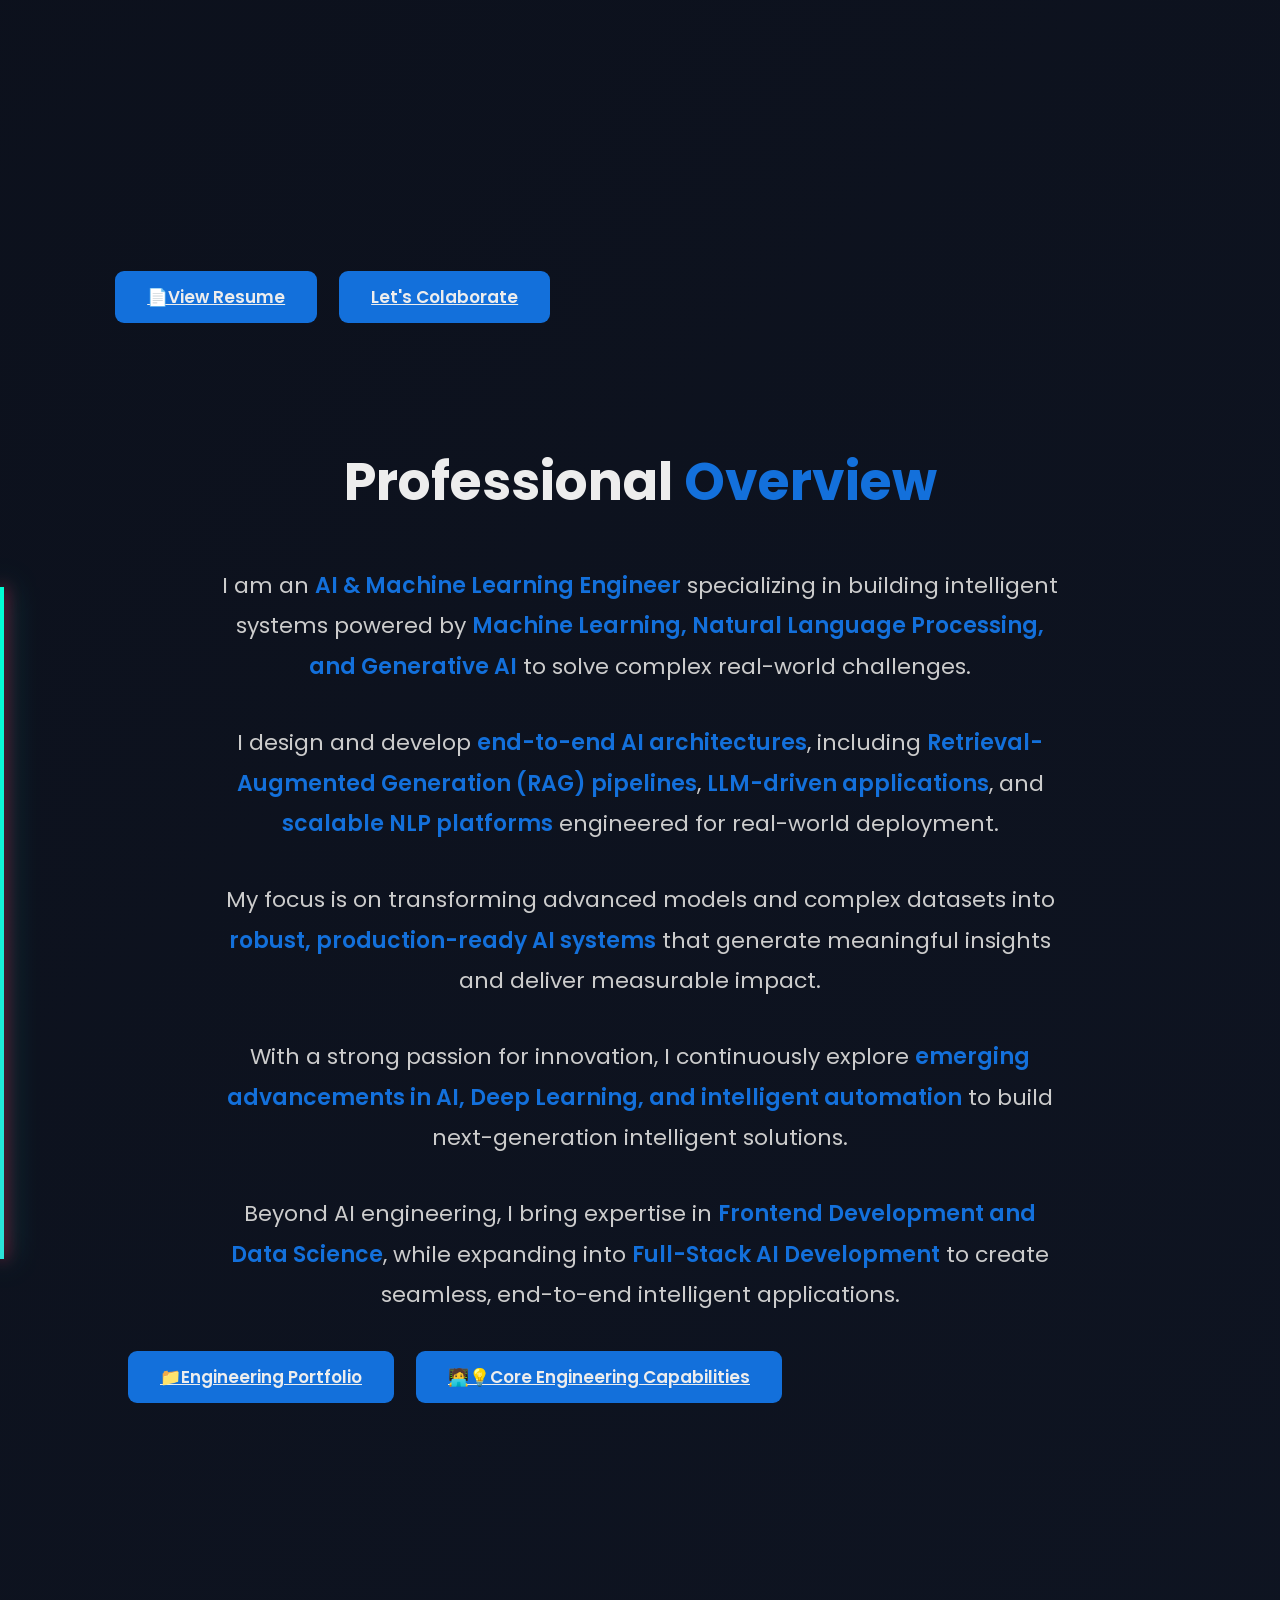
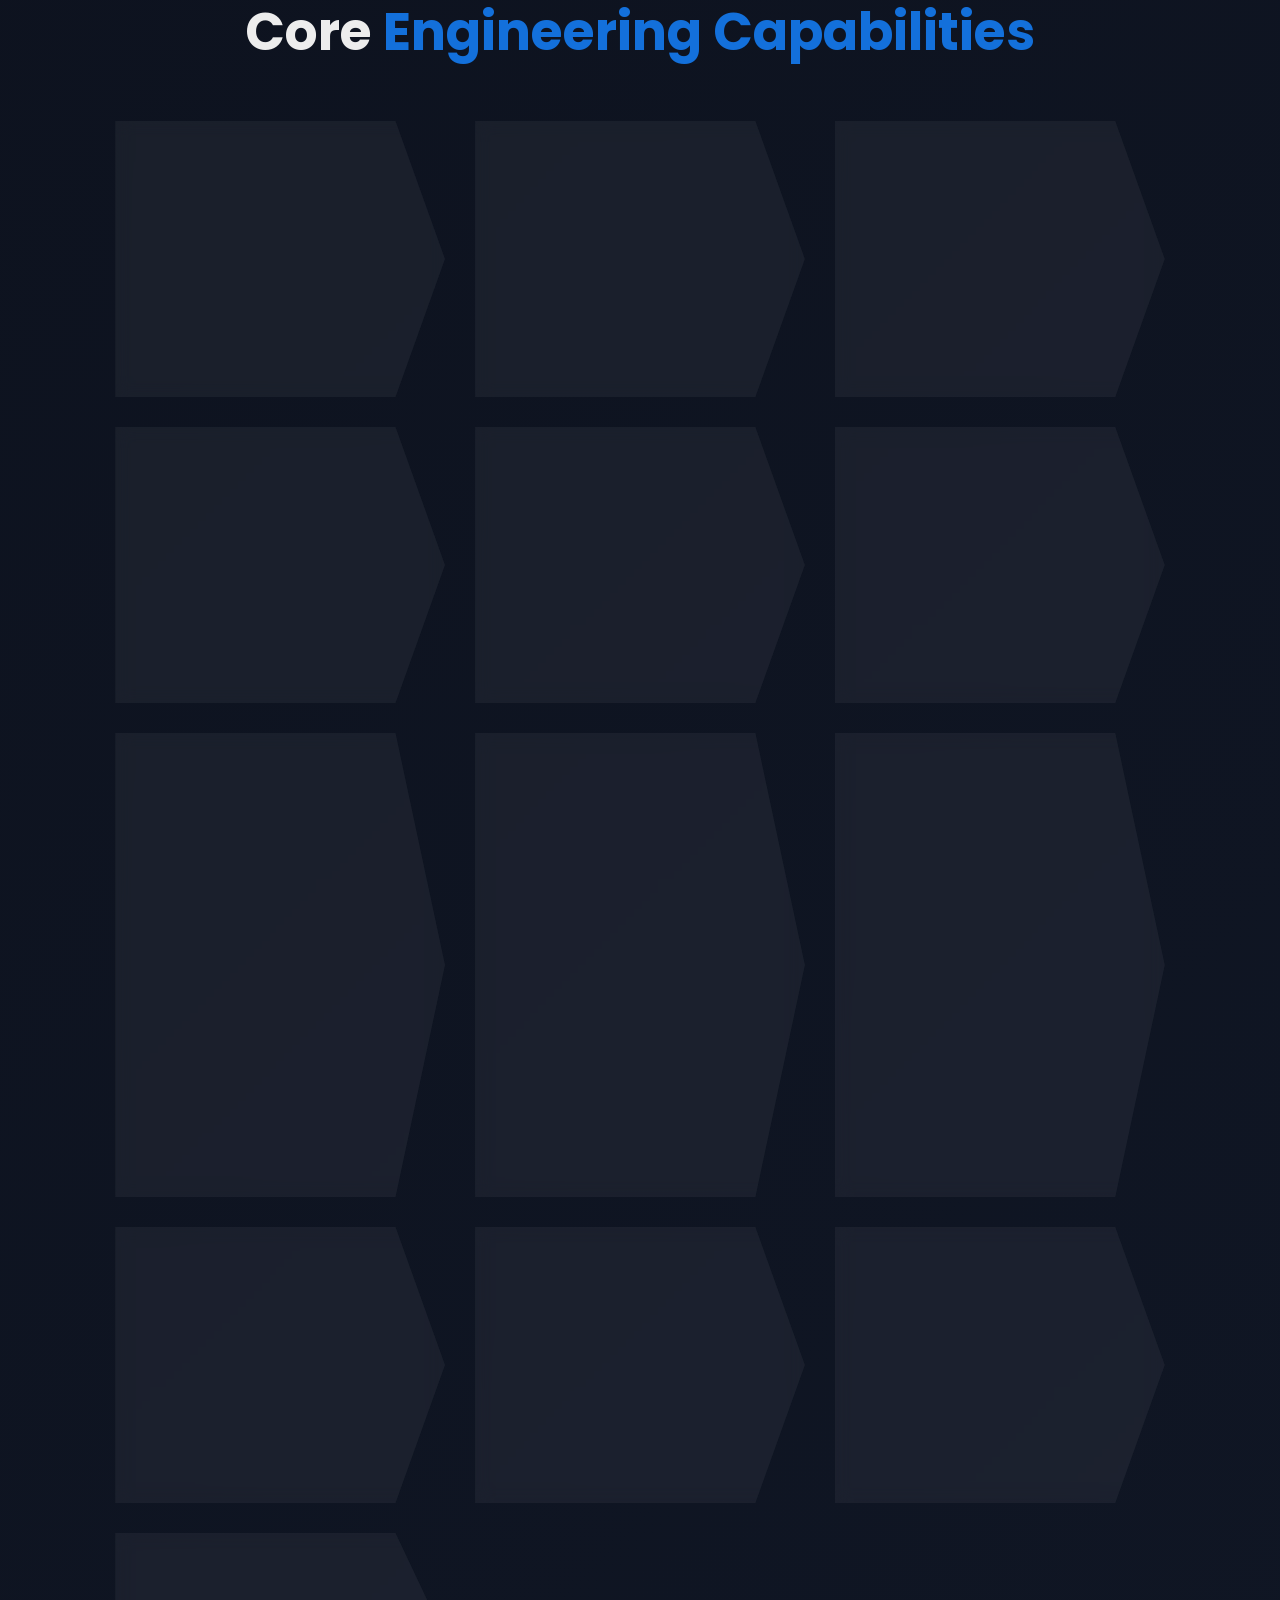
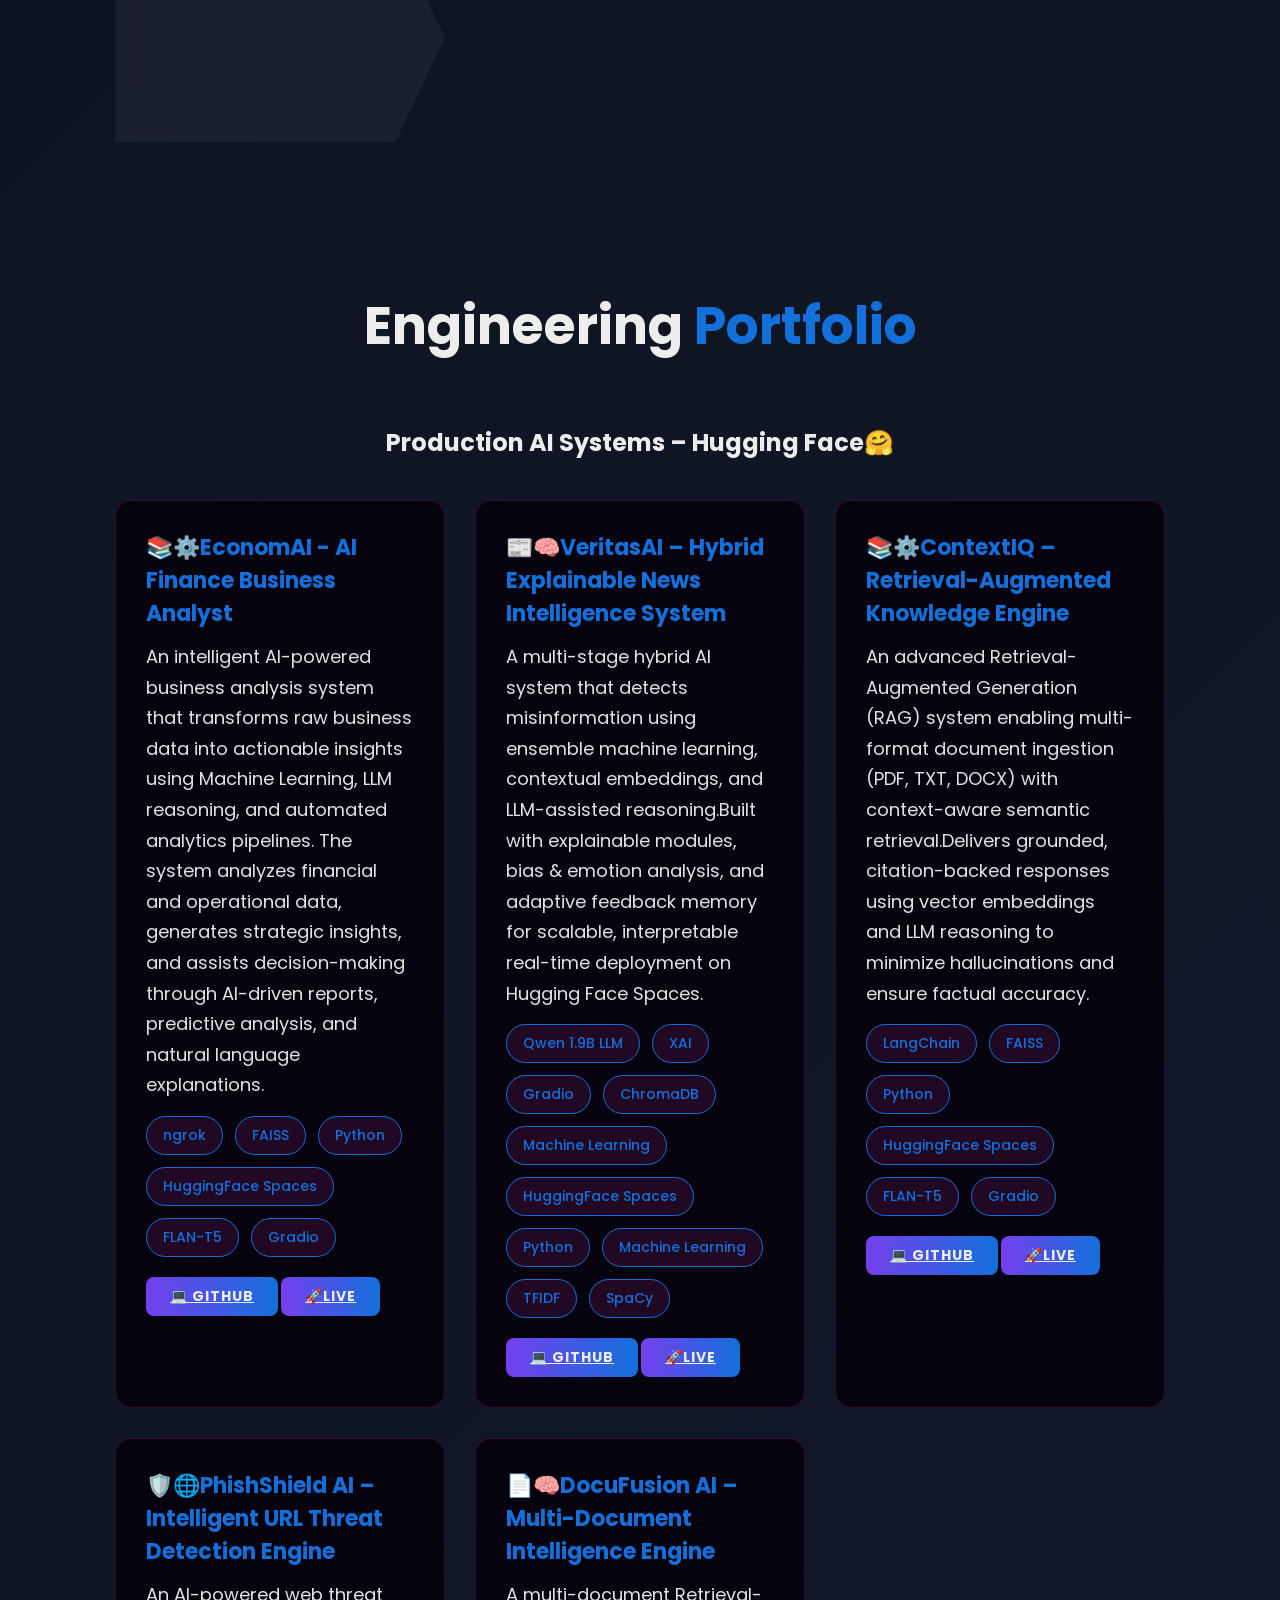
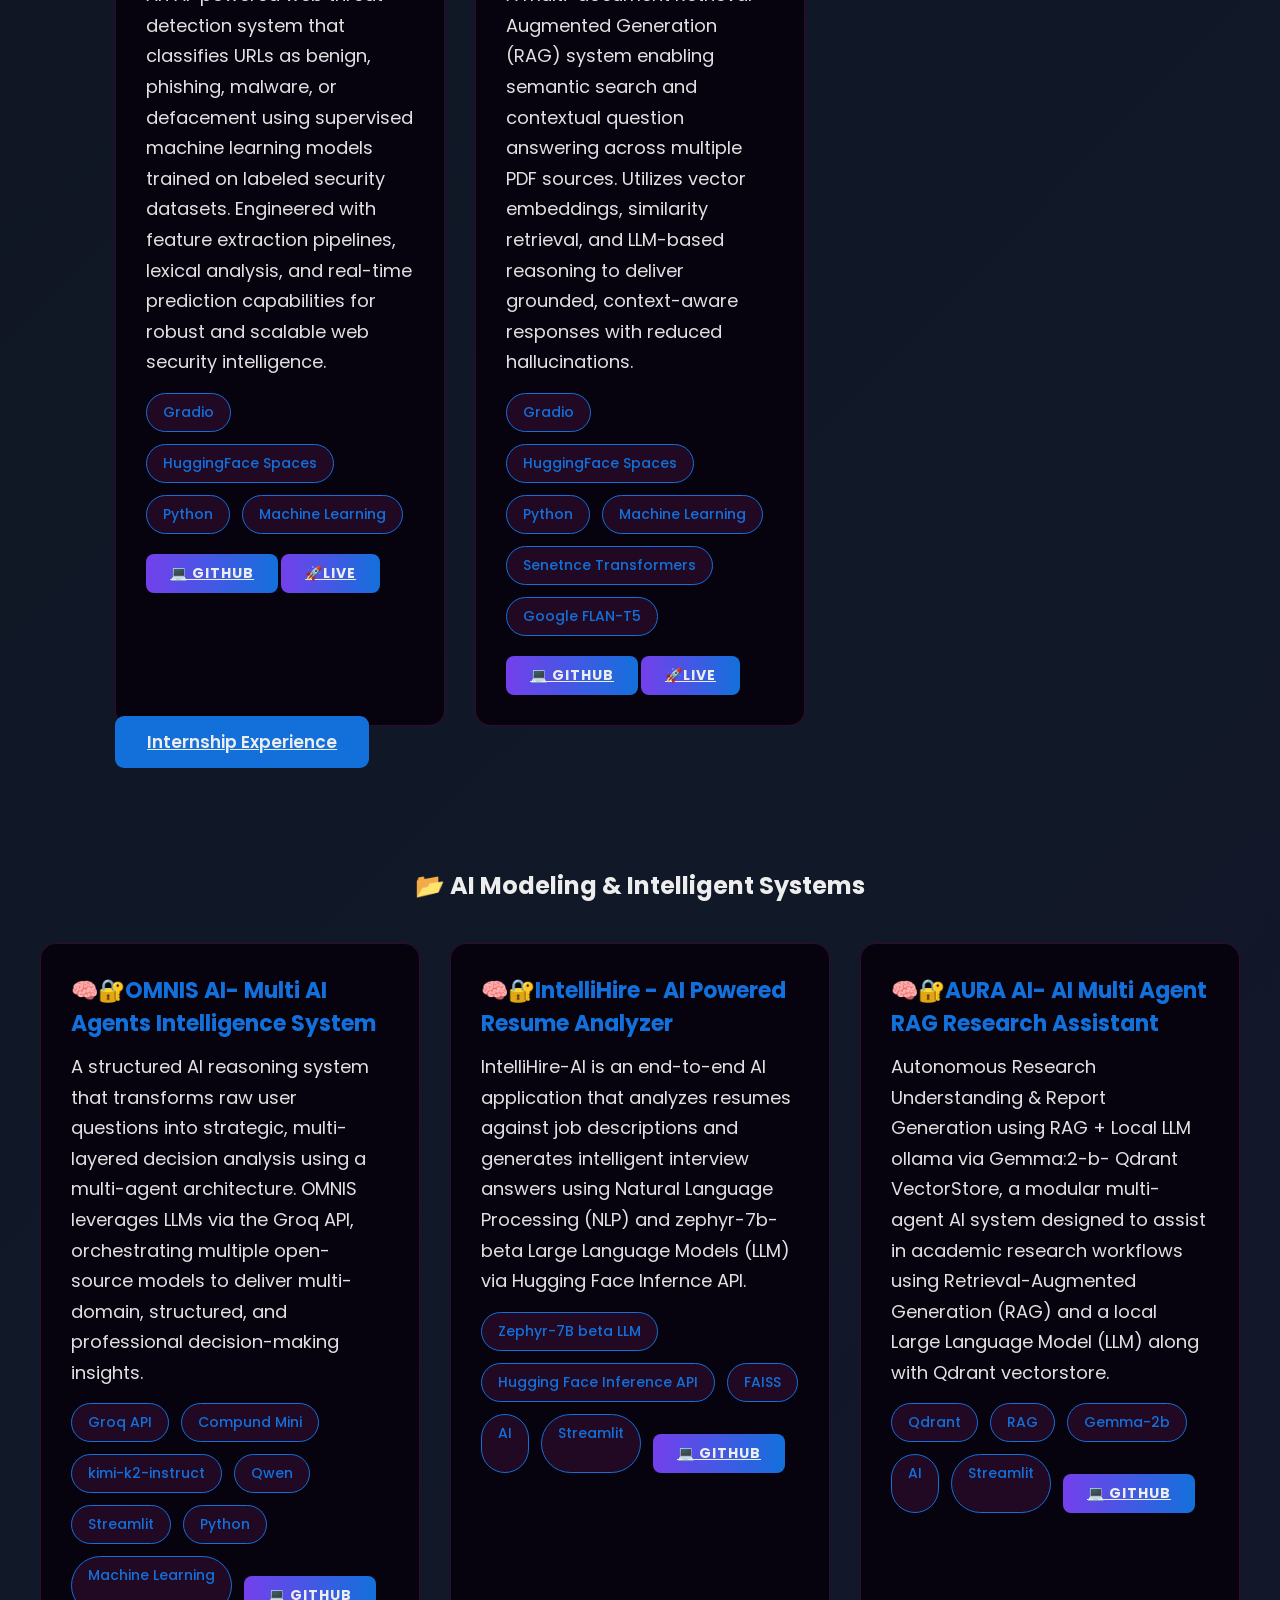
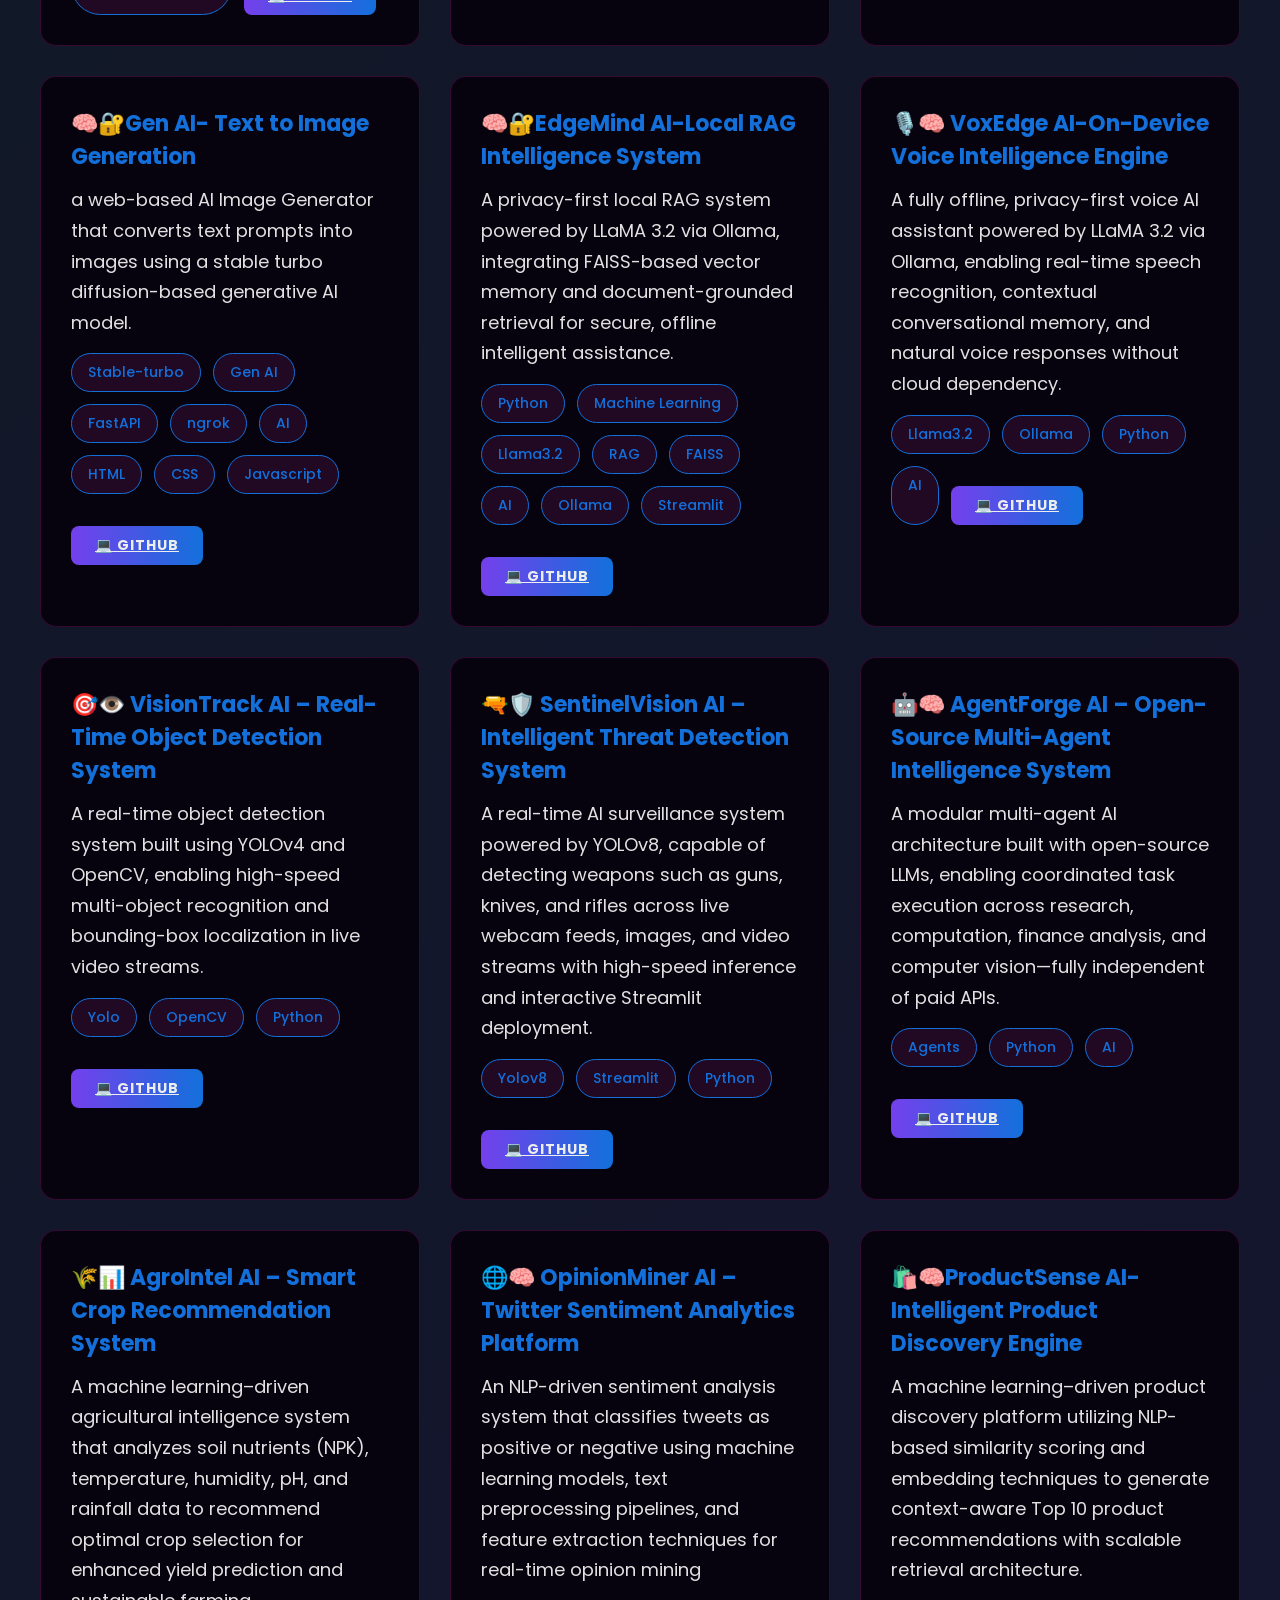
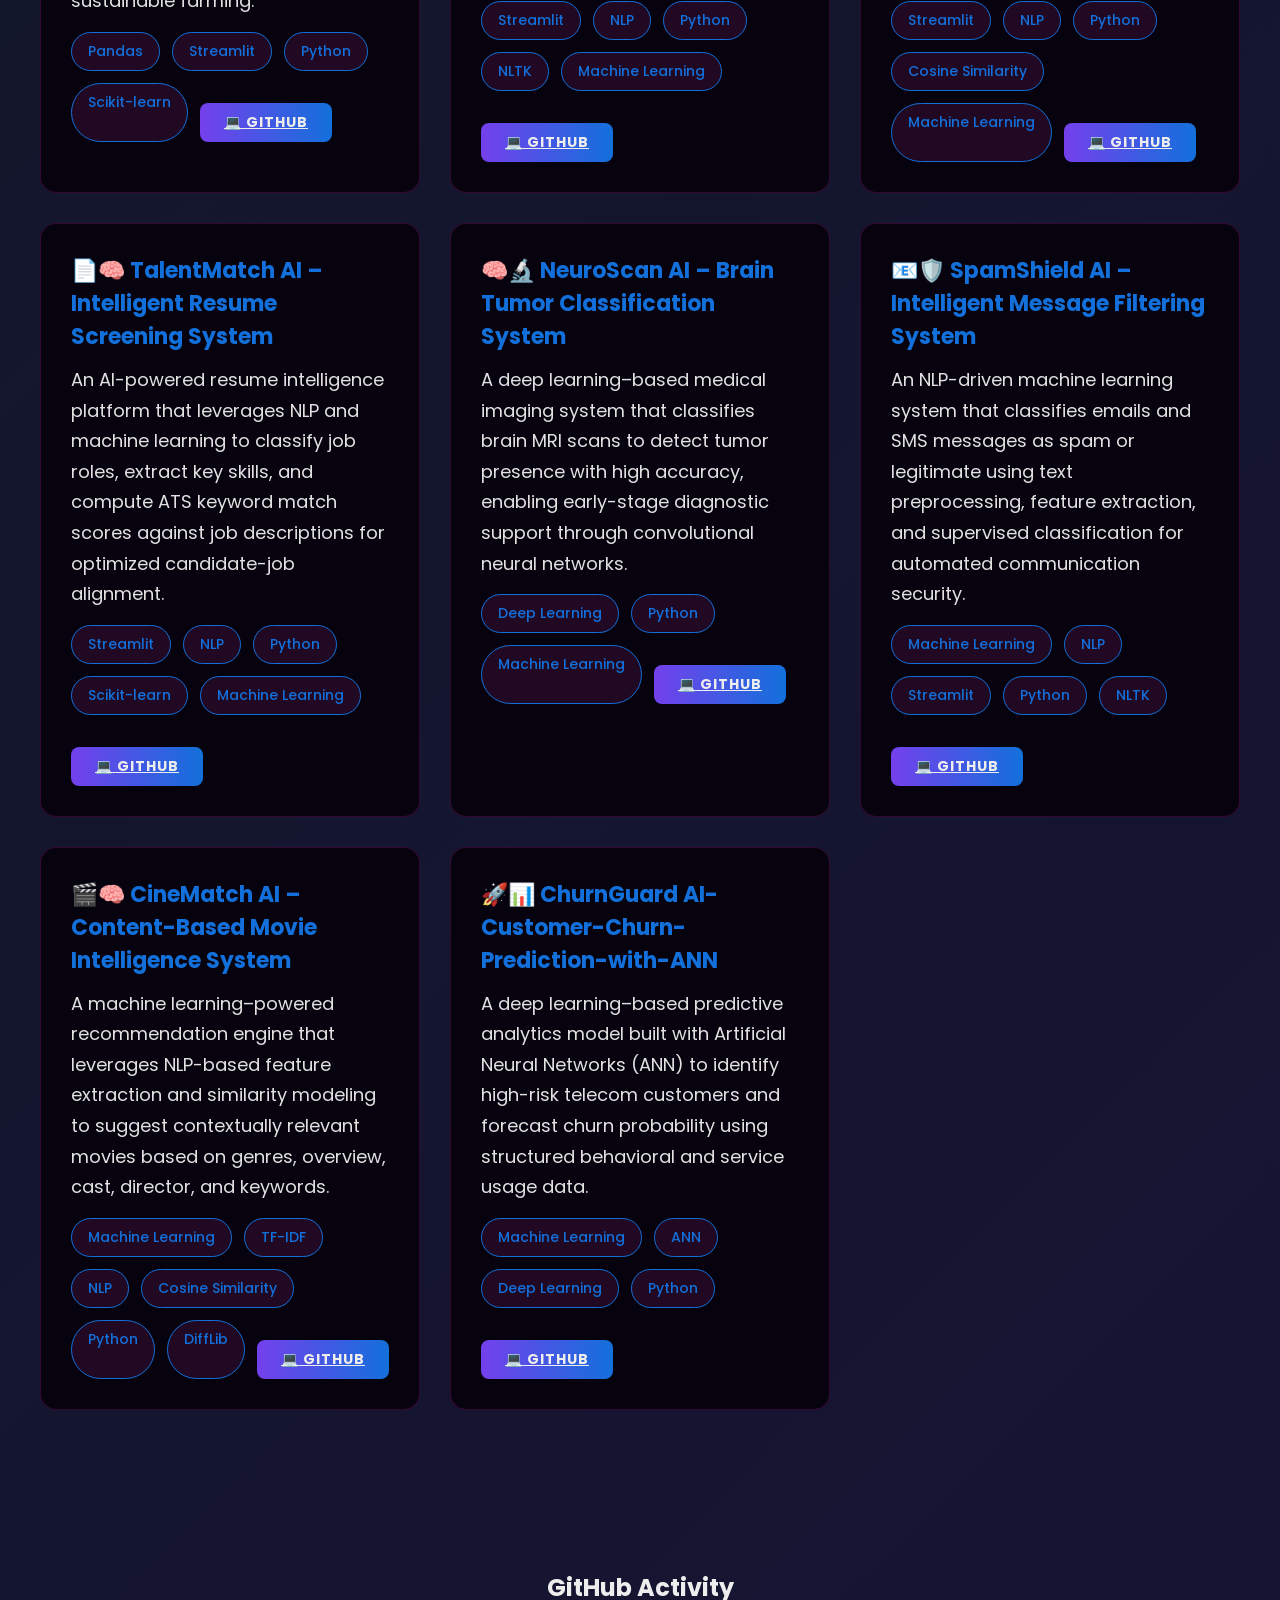
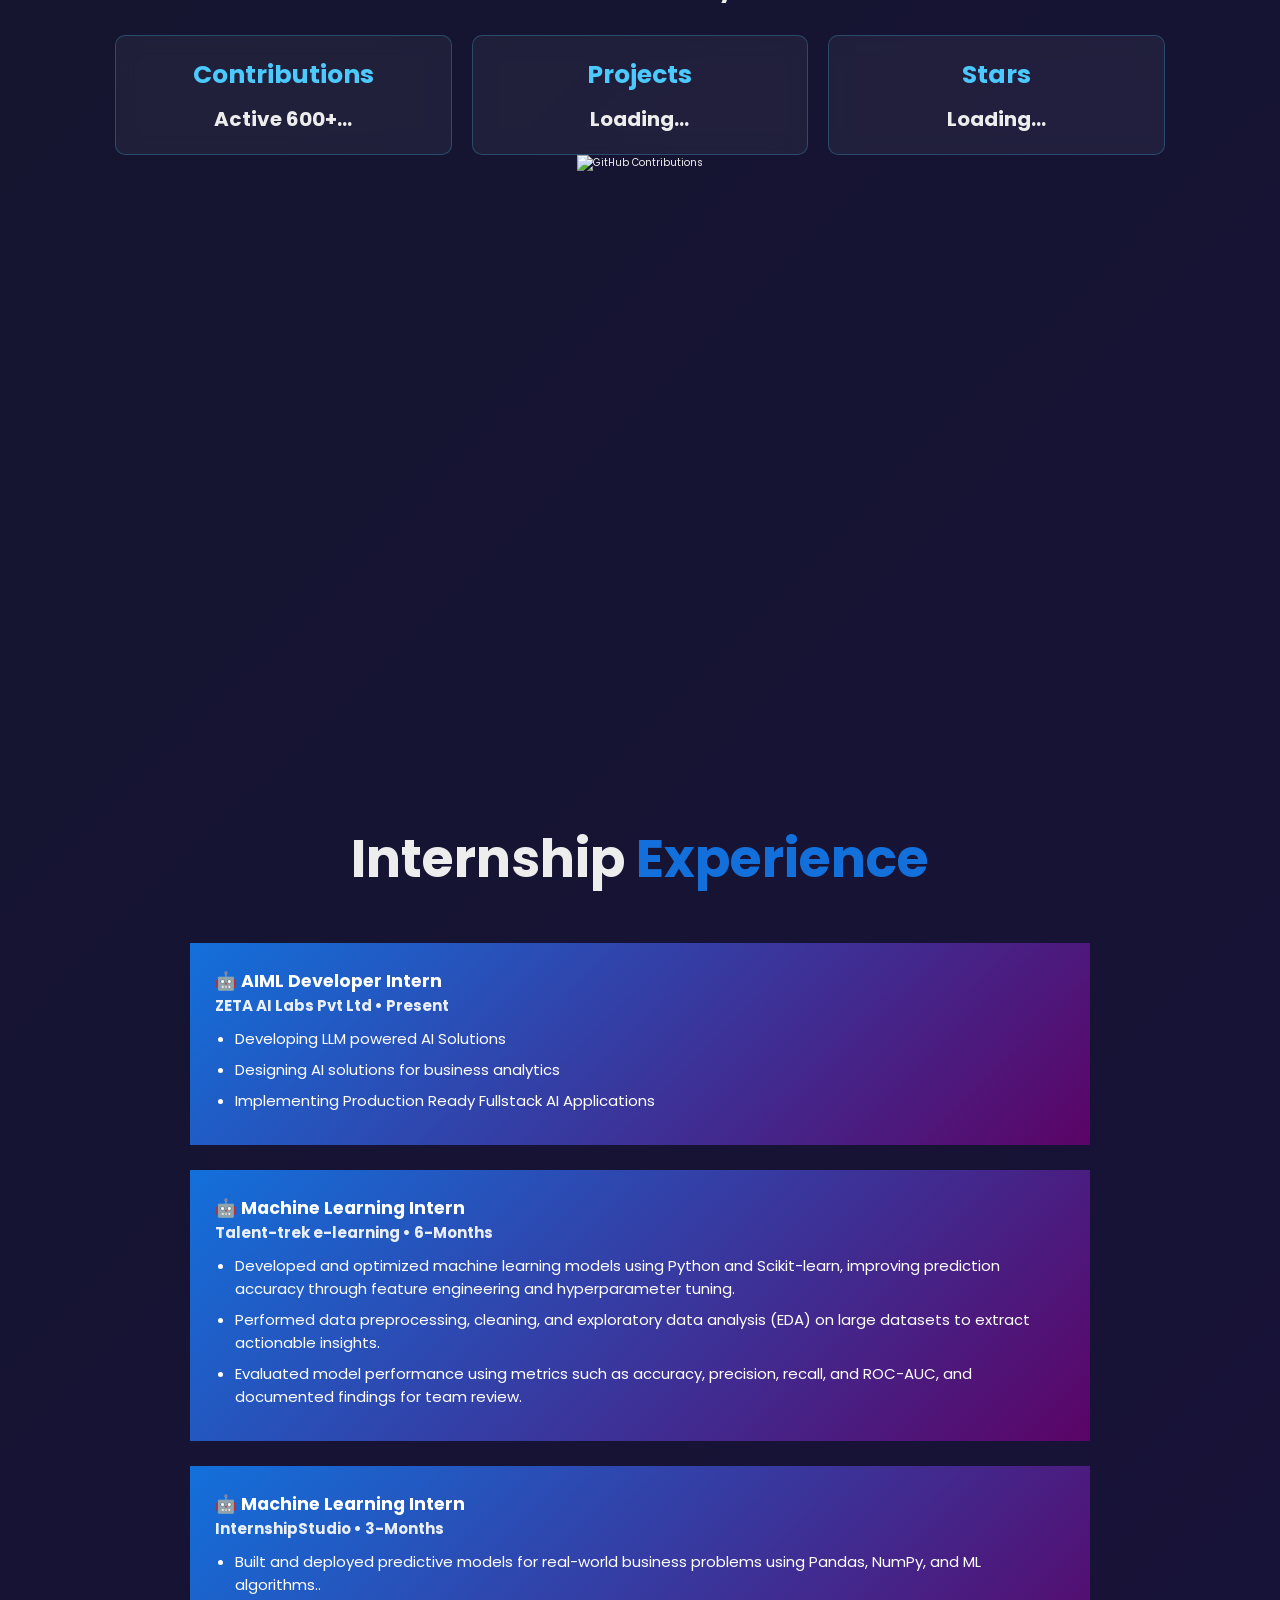
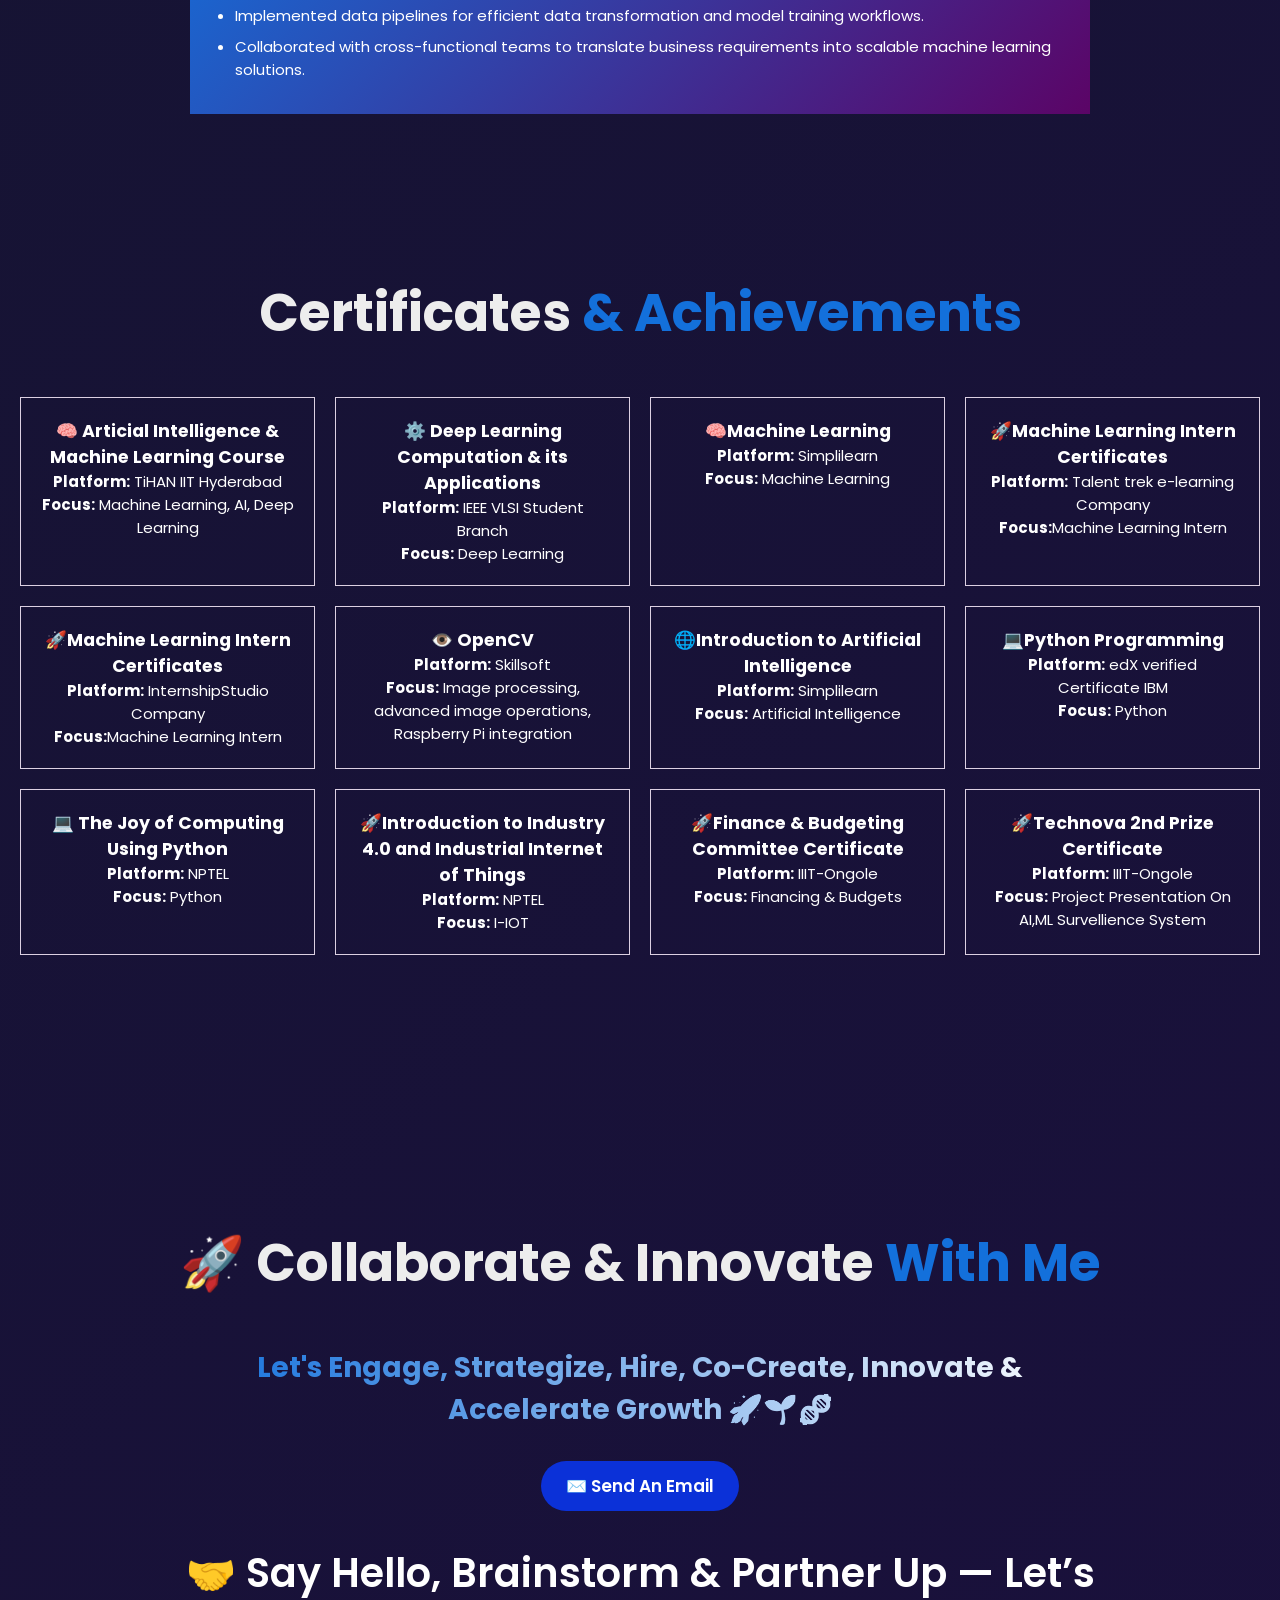
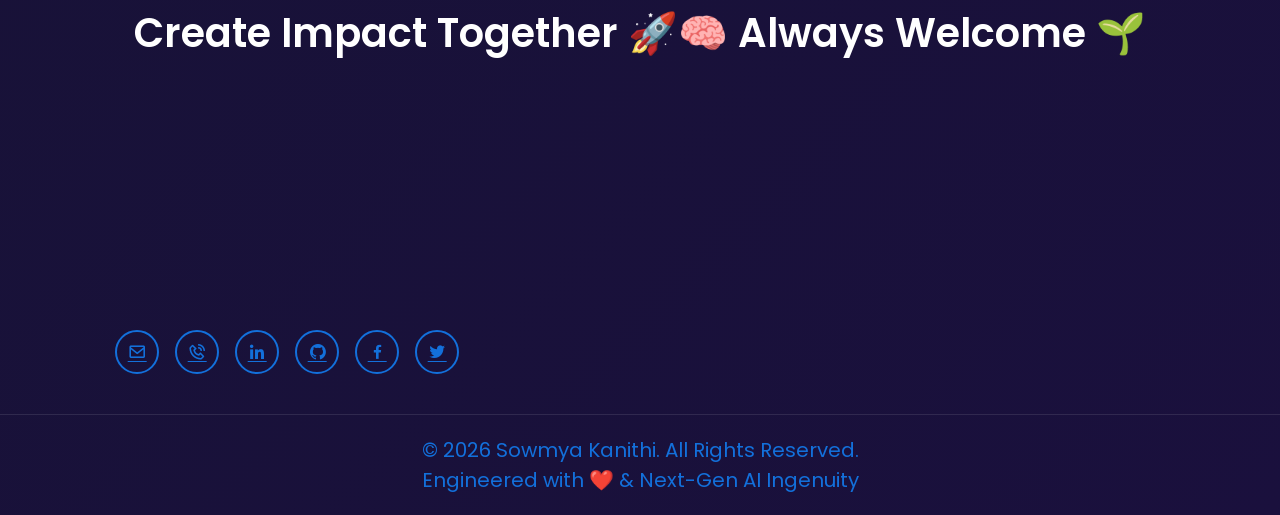
==== commit b0cfdcd2: "Update home.html" ====
--- a/home.html
+++ b/home.html
@@ -989,7 +989,7 @@
 </p>
 
 <div class="contact-prompt">
-  <a href="mailto:kanithisowmya2005@gmail.com" class="btn">✉️ Send An Email</a>
+  <a href="mailto:sowmyadevx@gmail.com" class="btn">✉️ Send An Email</a>
 </div>
 
 <p class="contact-grow">
